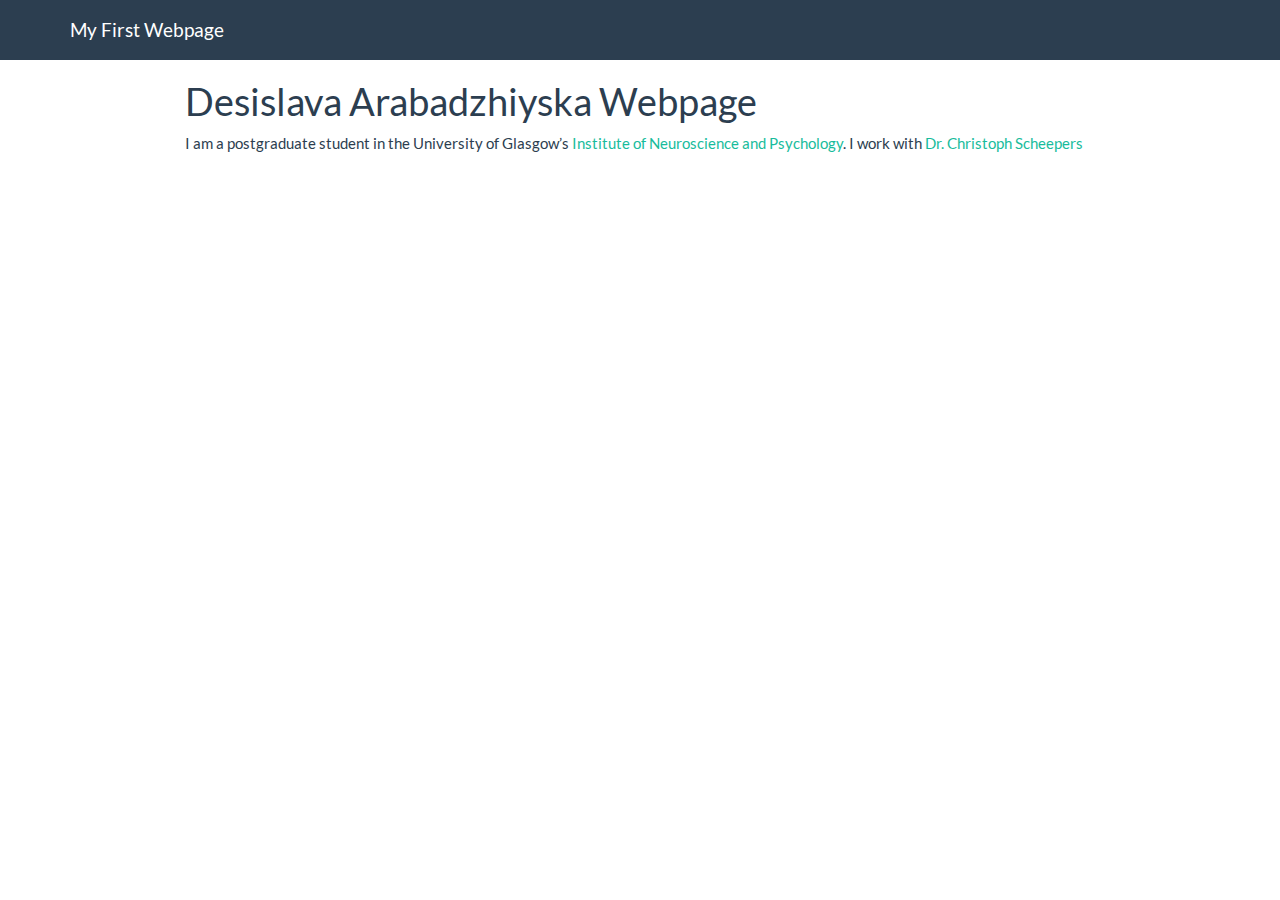
==== docs/index.html @ 8cd3e2d9 "Added site and index pages" ====
<!DOCTYPE html>

<html xmlns="http://www.w3.org/1999/xhtml">

<head>

<meta charset="utf-8" />
<meta http-equiv="Content-Type" content="text/html; charset=utf-8" />
<meta name="generator" content="pandoc" />




<title>Desislava Arabadzhiyska Webpage</title>

<script src="site_libs/jquery-1.11.3/jquery.min.js"></script>
<meta name="viewport" content="width=device-width, initial-scale=1" />
<link href="site_libs/bootstrap-3.3.5/css/flatly.min.css" rel="stylesheet" />
<script src="site_libs/bootstrap-3.3.5/js/bootstrap.min.js"></script>
<script src="site_libs/bootstrap-3.3.5/shim/html5shiv.min.js"></script>
<script src="site_libs/bootstrap-3.3.5/shim/respond.min.js"></script>
<script src="site_libs/navigation-1.1/tabsets.js"></script>
<link href="site_libs/highlightjs-1.1/default.css" rel="stylesheet" />
<script src="site_libs/highlightjs-1.1/highlight.js"></script>

<style type="text/css">code{white-space: pre;}</style>
<style type="text/css">
  pre:not([class]) {
    background-color: white;
  }
</style>
<script type="text/javascript">
if (window.hljs && document.readyState && document.readyState === "complete") {
   window.setTimeout(function() {
      hljs.initHighlighting();
   }, 0);
}
</script>



<style type="text/css">
h1 {
  font-size: 34px;
}
h1.title {
  font-size: 38px;
}
h2 {
  font-size: 30px;
}
h3 {
  font-size: 24px;
}
h4 {
  font-size: 18px;
}
h5 {
  font-size: 16px;
}
h6 {
  font-size: 12px;
}
.table th:not([align]) {
  text-align: left;
}
</style>


</head>

<body>

<style type = "text/css">
.main-container {
  max-width: 940px;
  margin-left: auto;
  margin-right: auto;
}
code {
  color: inherit;
  background-color: rgba(0, 0, 0, 0.04);
}
img {
  max-width:100%;
  height: auto;
}
.tabbed-pane {
  padding-top: 12px;
}
button.code-folding-btn:focus {
  outline: none;
}
</style>


<style type="text/css">
/* padding for bootstrap navbar */
body {
  padding-top: 60px;
  padding-bottom: 40px;
}
/* offset scroll position for anchor links (for fixed navbar)  */
.section h1 {
  padding-top: 65px;
  margin-top: -65px;
}

.section h2 {
  padding-top: 65px;
  margin-top: -65px;
}
.section h3 {
  padding-top: 65px;
  margin-top: -65px;
}
.section h4 {
  padding-top: 65px;
  margin-top: -65px;
}
.section h5 {
  padding-top: 65px;
  margin-top: -65px;
}
.section h6 {
  padding-top: 65px;
  margin-top: -65px;
}
</style>

<script>
// manage active state of menu based on current page
$(document).ready(function () {
  // active menu anchor
  href = window.location.pathname
  href = href.substr(href.lastIndexOf('/') + 1)
  if (href === "")
    href = "index.html";
  var menuAnchor = $('a[href="' + href + '"]');

  // mark it active
  menuAnchor.parent().addClass('active');

  // if it's got a parent navbar menu mark it active as well
  menuAnchor.closest('li.dropdown').addClass('active');
});
</script>


<div class="container-fluid main-container">

<!-- tabsets -->
<script>
$(document).ready(function () {
  window.buildTabsets("TOC");
});
</script>

<!-- code folding -->






<div class="navbar navbar-default  navbar-fixed-top" role="navigation">
  <div class="container">
    <div class="navbar-header">
      <button type="button" class="navbar-toggle collapsed" data-toggle="collapse" data-target="#navbar">
        <span class="icon-bar"></span>
        <span class="icon-bar"></span>
        <span class="icon-bar"></span>
      </button>
      <a class="navbar-brand" href="index.html">My First Webpage</a>
    </div>
    <div id="navbar" class="navbar-collapse collapse">
      <ul class="nav navbar-nav">
        
      </ul>
      <ul class="nav navbar-nav navbar-right">
        
      </ul>
    </div><!--/.nav-collapse -->
  </div><!--/.container -->
</div><!--/.navbar -->

<div class="fluid-row" id="header">



<h1 class="title toc-ignore">Desislava Arabadzhiyska Webpage</h1>

</div>


<p>I am a postgraduate student in the University of Glasgow’s <a href="http://www.gla.ac.uk/researchinstitutes/neurosciencepsychology/">Institute of Neuroscience and Psychology</a>. I work with <a href="https://www.researchgate.net/profile/Christoph_Scheepers">Dr. Christoph Scheepers</a></p>




</div>

<script>

// add bootstrap table styles to pandoc tables
function bootstrapStylePandocTables() {
  $('tr.header').parent('thead').parent('table').addClass('table table-condensed');
}
$(document).ready(function () {
  bootstrapStylePandocTables();
});


</script>

<!-- dynamically load mathjax for compatibility with self-contained -->
<script>
  (function () {
    var script = document.createElement("script");
    script.type = "text/javascript";
    script.src  = "https://mathjax.rstudio.com/latest/MathJax.js?config=TeX-AMS-MML_HTMLorMML";
    document.getElementsByTagName("head")[0].appendChild(script);
  })();
</script>

</body>
</html>
---- docs/site_libs/bootstrap-3.3.5/css/flatly.min.css ----
@font-face {
  font-family: 'Lato';
  font-style: normal;
  font-weight: 400;
  src: url(fonts/Lato.ttf) format('truetype');
}
@font-face {
  font-family: 'Lato';
  font-style: normal;
  font-weight: 700;
  src: url(fonts/LatoBold.ttf) format('truetype');
}
@font-face {
  font-family: 'Lato';
  font-style: italic;
  font-weight: 400;
  src: url(fonts/LatoItalic.ttf) format('truetype');
}

/*!
 * bootswatch v3.3.6
 * Homepage: http://bootswatch.com
 * Copyright 2012-2015 Thomas Park
 * Licensed under MIT
 * Based on Bootstrap
*//*!
 * Bootstrap v3.3.6 (http://getbootstrap.com)
 * Copyright 2011-2015 Twitter, Inc.
 * Licensed under MIT (https://github.com/twbs/bootstrap/blob/master/LICENSE)
 *//*! normalize.css v3.0.3 | MIT License | github.com/necolas/normalize.css */html{font-family:sans-serif;-ms-text-size-adjust:100%;-webkit-text-size-adjust:100%}body{margin:0}article,aside,details,figcaption,figure,footer,header,hgroup,main,menu,nav,section,summary{display:block}audio,canvas,progress,video{display:inline-block;vertical-align:baseline}audio:not([controls]){display:none;height:0}[hidden],template{display:none}a{background-color:transparent}a:active,a:hover{outline:0}abbr[title]{border-bottom:1px dotted}b,strong{font-weight:bold}dfn{font-style:italic}h1{font-size:2em;margin:0.67em 0}mark{background:#ff0;color:#000}small{font-size:80%}sub,sup{font-size:75%;line-height:0;position:relative;vertical-align:baseline}sup{top:-0.5em}sub{bottom:-0.25em}img{border:0}svg:not(:root){overflow:hidden}figure{margin:1em 40px}hr{-webkit-box-sizing:content-box;-moz-box-sizing:content-box;box-sizing:content-box;height:0}pre{overflow:auto}code,kbd,pre,samp{font-family:monospace, monospace;font-size:1em}button,input,optgroup,select,textarea{color:inherit;font:inherit;margin:0}button{overflow:visible}button,select{text-transform:none}button,html input[type="button"],input[type="reset"],input[type="submit"]{-webkit-appearance:button;cursor:pointer}button[disabled],html input[disabled]{cursor:default}button::-moz-focus-inner,input::-moz-focus-inner{border:0;padding:0}input{line-height:normal}input[type="checkbox"],input[type="radio"]{-webkit-box-sizing:border-box;-moz-box-sizing:border-box;box-sizing:border-box;padding:0}input[type="number"]::-webkit-inner-spin-button,input[type="number"]::-webkit-outer-spin-button{height:auto}input[type="search"]{-webkit-appearance:textfield;-webkit-box-sizing:content-box;-moz-box-sizing:content-box;box-sizing:content-box}input[type="search"]::-webkit-search-cancel-button,input[type="search"]::-webkit-search-decoration{-webkit-appearance:none}fieldset{border:1px solid #c0c0c0;margin:0 2px;padding:0.35em 0.625em 0.75em}legend{border:0;padding:0}textarea{overflow:auto}optgroup{font-weight:bold}table{border-collapse:collapse;border-spacing:0}td,th{padding:0}/*! Source: https://github.com/h5bp/html5-boilerplate/blob/master/src/css/main.css */@media print{*,*:before,*:after{background:transparent !important;color:#000 !important;-webkit-box-shadow:none !important;box-shadow:none !important;text-shadow:none !important}a,a:visited{text-decoration:underline}a[href]:after{content:" (" attr(href) ")"}abbr[title]:after{content:" (" attr(title) ")"}a[href^="#"]:after,a[href^="javascript:"]:after{content:""}pre,blockquote{border:1px solid #999;page-break-inside:avoid}thead{display:table-header-group}tr,img{page-break-inside:avoid}img{max-width:100% !important}p,h2,h3{orphans:3;widows:3}h2,h3{page-break-after:avoid}.navbar{display:none}.btn>.caret,.dropup>.btn>.caret{border-top-color:#000 !important}.label{border:1px solid #000}.table{border-collapse:collapse !important}.table td,.table th{background-color:#fff !important}.table-bordered th,.table-bordered td{border:1px solid #ddd !important}}@font-face{font-family:'Glyphicons Halflings';src:url('../fonts/glyphicons-halflings-regular.eot');src:url('../fonts/glyphicons-halflings-regular.eot?#iefix') format('embedded-opentype'),url('../fonts/glyphicons-halflings-regular.woff') format('woff'),url('../fonts/glyphicons-halflings-regular.ttf') format('truetype'),url('../fonts/glyphicons-halflings-regular.svg#glyphicons_halflingsregular') format('svg')}.glyphicon{position:relative;top:1px;display:inline-block;font-family:'Glyphicons Halflings';font-style:normal;font-weight:normal;line-height:1;-webkit-font-smoothing:antialiased;-moz-osx-font-smoothing:grayscale}.glyphicon-asterisk:before{content:"\002a"}.glyphicon-plus:before{content:"\002b"}.glyphicon-euro:before,.glyphicon-eur:before{content:"\20ac"}.glyphicon-minus:before{content:"\2212"}.glyphicon-cloud:before{content:"\2601"}.glyphicon-envelope:before{content:"\2709"}.glyphicon-pencil:before{content:"\270f"}.glyphicon-glass:before{content:"\e001"}.glyphicon-music:before{content:"\e002"}.glyphicon-search:before{content:"\e003"}.glyphicon-heart:before{content:"\e005"}.glyphicon-star:before{content:"\e006"}.glyphicon-star-empty:before{content:"\e007"}.glyphicon-user:before{content:"\e008"}.glyphicon-film:before{content:"\e009"}.glyphicon-th-large:before{content:"\e010"}.glyphicon-th:before{content:"\e011"}.glyphicon-th-list:before{content:"\e012"}.glyphicon-ok:before{content:"\e013"}.glyphicon-remove:before{content:"\e014"}.glyphicon-zoom-in:before{content:"\e015"}.glyphicon-zoom-out:before{content:"\e016"}.glyphicon-off:before{content:"\e017"}.glyphicon-signal:before{content:"\e018"}.glyphicon-cog:before{content:"\e019"}.glyphicon-trash:before{content:"\e020"}.glyphicon-home:before{content:"\e021"}.glyphicon-file:before{content:"\e022"}.glyphicon-time:before{content:"\e023"}.glyphicon-road:before{content:"\e024"}.glyphicon-download-alt:before{content:"\e025"}.glyphicon-download:before{content:"\e026"}.glyphicon-upload:before{content:"\e027"}.glyphicon-inbox:before{content:"\e028"}.glyphicon-play-circle:before{content:"\e029"}.glyphicon-repeat:before{content:"\e030"}.glyphicon-refresh:before{content:"\e031"}.glyphicon-list-alt:before{content:"\e032"}.glyphicon-lock:before{content:"\e033"}.glyphicon-flag:before{content:"\e034"}.glyphicon-headphones:before{content:"\e035"}.glyphicon-volume-off:before{content:"\e036"}.glyphicon-volume-down:before{content:"\e037"}.glyphicon-volume-up:before{content:"\e038"}.glyphicon-qrcode:before{content:"\e039"}.glyphicon-barcode:before{content:"\e040"}.glyphicon-tag:before{content:"\e041"}.glyphicon-tags:before{content:"\e042"}.glyphicon-book:before{content:"\e043"}.glyphicon-bookmark:before{content:"\e044"}.glyphicon-print:before{content:"\e045"}.glyphicon-camera:before{content:"\e046"}.glyphicon-font:before{content:"\e047"}.glyphicon-bold:before{content:"\e048"}.glyphicon-italic:before{content:"\e049"}.glyphicon-text-height:before{content:"\e050"}.glyphicon-text-width:before{content:"\e051"}.glyphicon-align-left:before{content:"\e052"}.glyphicon-align-center:before{content:"\e053"}.glyphicon-align-right:before{content:"\e054"}.glyphicon-align-justify:before{content:"\e055"}.glyphicon-list:before{content:"\e056"}.glyphicon-indent-left:before{content:"\e057"}.glyphicon-indent-right:before{content:"\e058"}.glyphicon-facetime-video:before{content:"\e059"}.glyphicon-picture:before{content:"\e060"}.glyphicon-map-marker:before{content:"\e062"}.glyphicon-adjust:before{content:"\e063"}.glyphicon-tint:before{content:"\e064"}.glyphicon-edit:before{content:"\e065"}.glyphicon-share:before{content:"\e066"}.glyphicon-check:before{content:"\e067"}.glyphicon-move:before{content:"\e068"}.glyphicon-step-backward:before{content:"\e069"}.glyphicon-fast-backward:before{content:"\e070"}.glyphicon-backward:before{content:"\e071"}.glyphicon-play:before{content:"\e072"}.glyphicon-pause:before{content:"\e073"}.glyphicon-stop:before{content:"\e074"}.glyphicon-forward:before{content:"\e075"}.glyphicon-fast-forward:before{content:"\e076"}.glyphicon-step-forward:before{content:"\e077"}.glyphicon-eject:before{content:"\e078"}.glyphicon-chevron-left:before{content:"\e079"}.glyphicon-chevron-right:before{content:"\e080"}.glyphicon-plus-sign:before{content:"\e081"}.glyphicon-minus-sign:before{content:"\e082"}.glyphicon-remove-sign:before{content:"\e083"}.glyphicon-ok-sign:before{content:"\e084"}.glyphicon-question-sign:before{content:"\e085"}.glyphicon-info-sign:before{content:"\e086"}.glyphicon-screenshot:before{content:"\e087"}.glyphicon-remove-circle:before{content:"\e088"}.glyphicon-ok-circle:before{content:"\e089"}.glyphicon-ban-circle:before{content:"\e090"}.glyphicon-arrow-left:before{content:"\e091"}.glyphicon-arrow-right:before{content:"\e092"}.glyphicon-arrow-up:before{content:"\e093"}.glyphicon-arrow-down:before{content:"\e094"}.glyphicon-share-alt:before{content:"\e095"}.glyphicon-resize-full:before{content:"\e096"}.glyphicon-resize-small:before{content:"\e097"}.glyphicon-exclamation-sign:before{content:"\e101"}.glyphicon-gift:before{content:"\e102"}.glyphicon-leaf:before{content:"\e103"}.glyphicon-fire:before{content:"\e104"}.glyphicon-eye-open:before{content:"\e105"}.glyphicon-eye-close:before{content:"\e106"}.glyphicon-warning-sign:before{content:"\e107"}.glyphicon-plane:before{content:"\e108"}.glyphicon-calendar:before{content:"\e109"}.glyphicon-random:before{content:"\e110"}.glyphicon-comment:before{content:"\e111"}.glyphicon-magnet:before{content:"\e112"}.glyphicon-chevron-up:before{content:"\e113"}.glyphicon-chevron-down:before{content:"\e114"}.glyphicon-retweet:before{content:"\e115"}.glyphicon-shopping-cart:before{content:"\e116"}.glyphicon-folder-close:before{content:"\e117"}.glyphicon-folder-open:before{content:"\e118"}.glyphicon-resize-vertical:before{content:"\e119"}.glyphicon-resize-horizontal:before{content:"\e120"}.glyphicon-hdd:before{content:"\e121"}.glyphicon-bullhorn:before{content:"\e122"}.glyphicon-bell:before{content:"\e123"}.glyphicon-certificate:before{content:"\e124"}.glyphicon-thumbs-up:before{content:"\e125"}.glyphicon-thumbs-down:before{content:"\e126"}.glyphicon-hand-right:before{content:"\e127"}.glyphicon-hand-left:before{content:"\e128"}.glyphicon-hand-up:before{content:"\e129"}.glyphicon-hand-down:before{content:"\e130"}.glyphicon-circle-arrow-right:before{content:"\e131"}.glyphicon-circle-arrow-left:before{content:"\e132"}.glyphicon-circle-arrow-up:before{content:"\e133"}.glyphicon-circle-arrow-down:before{content:"\e134"}.glyphicon-globe:before{content:"\e135"}.glyphicon-wrench:before{content:"\e136"}.glyphicon-tasks:before{content:"\e137"}.glyphicon-filter:before{content:"\e138"}.glyphicon-briefcase:before{content:"\e139"}.glyphicon-fullscreen:before{content:"\e140"}.glyphicon-dashboard:before{content:"\e141"}.glyphicon-paperclip:before{content:"\e142"}.glyphicon-heart-empty:before{content:"\e143"}.glyphicon-link:before{content:"\e144"}.glyphicon-phone:before{content:"\e145"}.glyphicon-pushpin:before{content:"\e146"}.glyphicon-usd:before{content:"\e148"}.glyphicon-gbp:before{content:"\e149"}.glyphicon-sort:before{content:"\e150"}.glyphicon-sort-by-alphabet:before{content:"\e151"}.glyphicon-sort-by-alphabet-alt:before{content:"\e152"}.glyphicon-sort-by-order:before{content:"\e153"}.glyphicon-sort-by-order-alt:before{content:"\e154"}.glyphicon-sort-by-attributes:before{content:"\e155"}.glyphicon-sort-by-attributes-alt:before{content:"\e156"}.glyphicon-unchecked:before{content:"\e157"}.glyphicon-expand:before{content:"\e158"}.glyphicon-collapse-down:before{content:"\e159"}.glyphicon-collapse-up:before{content:"\e160"}.glyphicon-log-in:before{content:"\e161"}.glyphicon-flash:before{content:"\e162"}.glyphicon-log-out:before{content:"\e163"}.glyphicon-new-window:before{content:"\e164"}.glyphicon-record:before{content:"\e165"}.glyphicon-save:before{content:"\e166"}.glyphicon-open:before{content:"\e167"}.glyphicon-saved:before{content:"\e168"}.glyphicon-import:before{content:"\e169"}.glyphicon-export:before{content:"\e170"}.glyphicon-send:before{content:"\e171"}.glyphicon-floppy-disk:before{content:"\e172"}.glyphicon-floppy-saved:before{content:"\e173"}.glyphicon-floppy-remove:before{content:"\e174"}.glyphicon-floppy-save:before{content:"\e175"}.glyphicon-floppy-open:before{content:"\e176"}.glyphicon-credit-card:before{content:"\e177"}.glyphicon-transfer:before{content:"\e178"}.glyphicon-cutlery:before{content:"\e179"}.glyphicon-header:before{content:"\e180"}.glyphicon-compressed:before{content:"\e181"}.glyphicon-earphone:before{content:"\e182"}.glyphicon-phone-alt:before{content:"\e183"}.glyphicon-tower:before{content:"\e184"}.glyphicon-stats:before{content:"\e185"}.glyphicon-sd-video:before{content:"\e186"}.glyphicon-hd-video:before{content:"\e187"}.glyphicon-subtitles:before{content:"\e188"}.glyphicon-sound-stereo:before{content:"\e189"}.glyphicon-sound-dolby:before{content:"\e190"}.glyphicon-sound-5-1:before{content:"\e191"}.glyphicon-sound-6-1:before{content:"\e192"}.glyphicon-sound-7-1:before{content:"\e193"}.glyphicon-copyright-mark:before{content:"\e194"}.glyphicon-registration-mark:before{content:"\e195"}.glyphicon-cloud-download:before{content:"\e197"}.glyphicon-cloud-upload:before{content:"\e198"}.glyphicon-tree-conifer:before{content:"\e199"}.glyphicon-tree-deciduous:before{content:"\e200"}.glyphicon-cd:before{content:"\e201"}.glyphicon-save-file:before{content:"\e202"}.glyphicon-open-file:before{content:"\e203"}.glyphicon-level-up:before{content:"\e204"}.glyphicon-copy:before{content:"\e205"}.glyphicon-paste:before{content:"\e206"}.glyphicon-alert:before{content:"\e209"}.glyphicon-equalizer:before{content:"\e210"}.glyphicon-king:before{content:"\e211"}.glyphicon-queen:before{content:"\e212"}.glyphicon-pawn:before{content:"\e213"}.glyphicon-bishop:before{content:"\e214"}.glyphicon-knight:before{content:"\e215"}.glyphicon-baby-formula:before{content:"\e216"}.glyphicon-tent:before{content:"\26fa"}.glyphicon-blackboard:before{content:"\e218"}.glyphicon-bed:before{content:"\e219"}.glyphicon-apple:before{content:"\f8ff"}.glyphicon-erase:before{content:"\e221"}.glyphicon-hourglass:before{content:"\231b"}.glyphicon-lamp:before{content:"\e223"}.glyphicon-duplicate:before{content:"\e224"}.glyphicon-piggy-bank:before{content:"\e225"}.glyphicon-scissors:before{content:"\e226"}.glyphicon-bitcoin:before{content:"\e227"}.glyphicon-btc:before{content:"\e227"}.glyphicon-xbt:before{content:"\e227"}.glyphicon-yen:before{content:"\00a5"}.glyphicon-jpy:before{content:"\00a5"}.glyphicon-ruble:before{content:"\20bd"}.glyphicon-rub:before{content:"\20bd"}.glyphicon-scale:before{content:"\e230"}.glyphicon-ice-lolly:before{content:"\e231"}.glyphicon-ice-lolly-tasted:before{content:"\e232"}.glyphicon-education:before{content:"\e233"}.glyphicon-option-horizontal:before{content:"\e234"}.glyphicon-option-vertical:before{content:"\e235"}.glyphicon-menu-hamburger:before{content:"\e236"}.glyphicon-modal-window:before{content:"\e237"}.glyphicon-oil:before{content:"\e238"}.glyphicon-grain:before{content:"\e239"}.glyphicon-sunglasses:before{content:"\e240"}.glyphicon-text-size:before{content:"\e241"}.glyphicon-text-color:before{content:"\e242"}.glyphicon-text-background:before{content:"\e243"}.glyphicon-object-align-top:before{content:"\e244"}.glyphicon-object-align-bottom:before{content:"\e245"}.glyphicon-object-align-horizontal:before{content:"\e246"}.glyphicon-object-align-left:before{content:"\e247"}.glyphicon-object-align-vertical:before{content:"\e248"}.glyphicon-object-align-right:before{content:"\e249"}.glyphicon-triangle-right:before{content:"\e250"}.glyphicon-triangle-left:before{content:"\e251"}.glyphicon-triangle-bottom:before{content:"\e252"}.glyphicon-triangle-top:before{content:"\e253"}.glyphicon-console:before{content:"\e254"}.glyphicon-superscript:before{content:"\e255"}.glyphicon-subscript:before{content:"\e256"}.glyphicon-menu-left:before{content:"\e257"}.glyphicon-menu-right:before{content:"\e258"}.glyphicon-menu-down:before{content:"\e259"}.glyphicon-menu-up:before{content:"\e260"}*{-webkit-box-sizing:border-box;-moz-box-sizing:border-box;box-sizing:border-box}*:before,*:after{-webkit-box-sizing:border-box;-moz-box-sizing:border-box;box-sizing:border-box}html{font-size:10px;-webkit-tap-highlight-color:rgba(0,0,0,0)}body{font-family:"Lato","Helvetica Neue",Helvetica,Arial,sans-serif;font-size:15px;line-height:1.42857143;color:#2c3e50;background-color:#ffffff}input,button,select,textarea{font-family:inherit;font-size:inherit;line-height:inherit}a{color:#18bc9c;text-decoration:none}a:hover,a:focus{color:#18bc9c;text-decoration:underline}a:focus{outline:thin dotted;outline:5px auto -webkit-focus-ring-color;outline-offset:-2px}figure{margin:0}img{vertical-align:middle}.img-responsive,.thumbnail>img,.thumbnail a>img,.carousel-inner>.item>img,.carousel-inner>.item>a>img{display:block;max-width:100%;height:auto}.img-rounded{border-radius:6px}.img-thumbnail{padding:4px;line-height:1.42857143;background-color:#ffffff;border:1px solid #ecf0f1;border-radius:4px;-webkit-transition:all .2s ease-in-out;-o-transition:all .2s ease-in-out;transition:all .2s ease-in-out;display:inline-block;max-width:100%;height:auto}.img-circle{border-radius:50%}hr{margin-top:21px;margin-bottom:21px;border:0;border-top:1px solid #ecf0f1}.sr-only{position:absolute;width:1px;height:1px;margin:-1px;padding:0;overflow:hidden;clip:rect(0, 0, 0, 0);border:0}.sr-only-focusable:active,.sr-only-focusable:focus{position:static;width:auto;height:auto;margin:0;overflow:visible;clip:auto}[role="button"]{cursor:pointer}h1,h2,h3,h4,h5,h6,.h1,.h2,.h3,.h4,.h5,.h6{font-family:"Lato","Helvetica Neue",Helvetica,Arial,sans-serif;font-weight:400;line-height:1.1;color:inherit}h1 small,h2 small,h3 small,h4 small,h5 small,h6 small,.h1 small,.h2 small,.h3 small,.h4 small,.h5 small,.h6 small,h1 .small,h2 .small,h3 .small,h4 .small,h5 .small,h6 .small,.h1 .small,.h2 .small,.h3 .small,.h4 .small,.h5 .small,.h6 .small{font-weight:normal;line-height:1;color:#b4bcc2}h1,.h1,h2,.h2,h3,.h3{margin-top:21px;margin-bottom:10.5px}h1 small,.h1 small,h2 small,.h2 small,h3 small,.h3 small,h1 .small,.h1 .small,h2 .small,.h2 .small,h3 .small,.h3 .small{font-size:65%}h4,.h4,h5,.h5,h6,.h6{margin-top:10.5px;margin-bottom:10.5px}h4 small,.h4 small,h5 small,.h5 small,h6 small,.h6 small,h4 .small,.h4 .small,h5 .small,.h5 .small,h6 .small,.h6 .small{font-size:75%}h1,.h1{font-size:39px}h2,.h2{font-size:32px}h3,.h3{font-size:26px}h4,.h4{font-size:19px}h5,.h5{font-size:15px}h6,.h6{font-size:13px}p{margin:0 0 10.5px}.lead{margin-bottom:21px;font-size:17px;font-weight:300;line-height:1.4}@media (min-width:768px){.lead{font-size:22.5px}}small,.small{font-size:86%}mark,.mark{background-color:#f39c12;padding:.2em}.text-left{text-align:left}.text-right{text-align:right}.text-center{text-align:center}.text-justify{text-align:justify}.text-nowrap{white-space:nowrap}.text-lowercase{text-transform:lowercase}.text-uppercase{text-transform:uppercase}.text-capitalize{text-transform:capitalize}.text-muted{color:#b4bcc2}.text-primary{color:#2c3e50}a.text-primary:hover,a.text-primary:focus{color:#1a242f}.text-success{color:#ffffff}a.text-success:hover,a.text-success:focus{color:#e6e6e6}.text-info{color:#ffffff}a.text-info:hover,a.text-info:focus{color:#e6e6e6}.text-warning{color:#ffffff}a.text-warning:hover,a.text-warning:focus{color:#e6e6e6}.text-danger{color:#ffffff}a.text-danger:hover,a.text-danger:focus{color:#e6e6e6}.bg-primary{color:#fff;background-color:#2c3e50}a.bg-primary:hover,a.bg-primary:focus{background-color:#1a242f}.bg-success{background-color:#18bc9c}a.bg-success:hover,a.bg-success:focus{background-color:#128f76}.bg-info{background-color:#3498db}a.bg-info:hover,a.bg-info:focus{background-color:#217dbb}.bg-warning{background-color:#f39c12}a.bg-warning:hover,a.bg-warning:focus{background-color:#c87f0a}.bg-danger{background-color:#e74c3c}a.bg-danger:hover,a.bg-danger:focus{background-color:#d62c1a}.page-header{padding-bottom:9.5px;margin:42px 0 21px;border-bottom:1px solid transparent}ul,ol{margin-top:0;margin-bottom:10.5px}ul ul,ol ul,ul ol,ol ol{margin-bottom:0}.list-unstyled{padding-left:0;list-style:none}.list-inline{padding-left:0;list-style:none;margin-left:-5px}.list-inline>li{display:inline-block;padding-left:5px;padding-right:5px}dl{margin-top:0;margin-bottom:21px}dt,dd{line-height:1.42857143}dt{font-weight:bold}dd{margin-left:0}@media (min-width:768px){.dl-horizontal dt{float:left;width:160px;clear:left;text-align:right;overflow:hidden;text-overflow:ellipsis;white-space:nowrap}.dl-horizontal dd{margin-left:180px}}abbr[title],abbr[data-original-title]{cursor:help;border-bottom:1px dotted #b4bcc2}.initialism{font-size:90%;text-transform:uppercase}blockquote{padding:10.5px 21px;margin:0 0 21px;font-size:18.75px;border-left:5px solid #ecf0f1}blockquote p:last-child,blockquote ul:last-child,blockquote ol:last-child{margin-bottom:0}blockquote footer,blockquote small,blockquote .small{display:block;font-size:80%;line-height:1.42857143;color:#b4bcc2}blockquote footer:before,blockquote small:before,blockquote .small:before{content:'\2014 \00A0'}.blockquote-reverse,blockquote.pull-right{padding-right:15px;padding-left:0;border-right:5px solid #ecf0f1;border-left:0;text-align:right}.blockquote-reverse footer:before,blockquote.pull-right footer:before,.blockquote-reverse small:before,blockquote.pull-right small:before,.blockquote-reverse .small:before,blockquote.pull-right .small:before{content:''}.blockquote-reverse footer:after,blockquote.pull-right footer:after,.blockquote-reverse small:after,blockquote.pull-right small:after,.blockquote-reverse .small:after,blockquote.pull-right .small:after{content:'\00A0 \2014'}address{margin-bottom:21px;font-style:normal;line-height:1.42857143}code,kbd,pre,samp{font-family:monospace}code{padding:2px 4px;font-size:90%;color:#c7254e;background-color:#f9f2f4;border-radius:4px}kbd{padding:2px 4px;font-size:90%;color:#ffffff;background-color:#333333;border-radius:3px;-webkit-box-shadow:inset 0 -1px 0 rgba(0,0,0,0.25);box-shadow:inset 0 -1px 0 rgba(0,0,0,0.25)}kbd kbd{padding:0;font-size:100%;font-weight:bold;-webkit-box-shadow:none;box-shadow:none}pre{display:block;padding:10px;margin:0 0 10.5px;font-size:14px;line-height:1.42857143;word-break:break-all;word-wrap:break-word;color:#7b8a8b;background-color:#ecf0f1;border:1px solid #cccccc;border-radius:4px}pre code{padding:0;font-size:inherit;color:inherit;white-space:pre-wrap;background-color:transparent;border-radius:0}.pre-scrollable{max-height:340px;overflow-y:scroll}.container{margin-right:auto;margin-left:auto;padding-left:15px;padding-right:15px}@media (min-width:768px){.container{width:750px}}@media (min-width:992px){.container{width:970px}}@media (min-width:1200px){.container{width:1170px}}.container-fluid{margin-right:auto;margin-left:auto;padding-left:15px;padding-right:15px}.row{margin-left:-15px;margin-right:-15px}.col-xs-1,.col-sm-1,.col-md-1,.col-lg-1,.col-xs-2,.col-sm-2,.col-md-2,.col-lg-2,.col-xs-3,.col-sm-3,.col-md-3,.col-lg-3,.col-xs-4,.col-sm-4,.col-md-4,.col-lg-4,.col-xs-5,.col-sm-5,.col-md-5,.col-lg-5,.col-xs-6,.col-sm-6,.col-md-6,.col-lg-6,.col-xs-7,.col-sm-7,.col-md-7,.col-lg-7,.col-xs-8,.col-sm-8,.col-md-8,.col-lg-8,.col-xs-9,.col-sm-9,.col-md-9,.col-lg-9,.col-xs-10,.col-sm-10,.col-md-10,.col-lg-10,.col-xs-11,.col-sm-11,.col-md-11,.col-lg-11,.col-xs-12,.col-sm-12,.col-md-12,.col-lg-12{position:relative;min-height:1px;padding-left:15px;padding-right:15px}.col-xs-1,.col-xs-2,.col-xs-3,.col-xs-4,.col-xs-5,.col-xs-6,.col-xs-7,.col-xs-8,.col-xs-9,.col-xs-10,.col-xs-11,.col-xs-12{float:left}.col-xs-12{width:100%}.col-xs-11{width:91.66666667%}.col-xs-10{width:83.33333333%}.col-xs-9{width:75%}.col-xs-8{width:66.66666667%}.col-xs-7{width:58.33333333%}.col-xs-6{width:50%}.col-xs-5{width:41.66666667%}.col-xs-4{width:33.33333333%}.col-xs-3{width:25%}.col-xs-2{width:16.66666667%}.col-xs-1{width:8.33333333%}.col-xs-pull-12{right:100%}.col-xs-pull-11{right:91.66666667%}.col-xs-pull-10{right:83.33333333%}.col-xs-pull-9{right:75%}.col-xs-pull-8{right:66.66666667%}.col-xs-pull-7{right:58.33333333%}.col-xs-pull-6{right:50%}.col-xs-pull-5{right:41.66666667%}.col-xs-pull-4{right:33.33333333%}.col-xs-pull-3{right:25%}.col-xs-pull-2{right:16.66666667%}.col-xs-pull-1{right:8.33333333%}.col-xs-pull-0{right:auto}.col-xs-push-12{left:100%}.col-xs-push-11{left:91.66666667%}.col-xs-push-10{left:83.33333333%}.col-xs-push-9{left:75%}.col-xs-push-8{left:66.66666667%}.col-xs-push-7{left:58.33333333%}.col-xs-push-6{left:50%}.col-xs-push-5{left:41.66666667%}.col-xs-push-4{left:33.33333333%}.col-xs-push-3{left:25%}.col-xs-push-2{left:16.66666667%}.col-xs-push-1{left:8.33333333%}.col-xs-push-0{left:auto}.col-xs-offset-12{margin-left:100%}.col-xs-offset-11{margin-left:91.66666667%}.col-xs-offset-10{margin-left:83.33333333%}.col-xs-offset-9{margin-left:75%}.col-xs-offset-8{margin-left:66.66666667%}.col-xs-offset-7{margin-left:58.33333333%}.col-xs-offset-6{margin-left:50%}.col-xs-offset-5{margin-left:41.66666667%}.col-xs-offset-4{margin-left:33.33333333%}.col-xs-offset-3{margin-left:25%}.col-xs-offset-2{margin-left:16.66666667%}.col-xs-offset-1{margin-left:8.33333333%}.col-xs-offset-0{margin-left:0%}@media (min-width:768px){.col-sm-1,.col-sm-2,.col-sm-3,.col-sm-4,.col-sm-5,.col-sm-6,.col-sm-7,.col-sm-8,.col-sm-9,.col-sm-10,.col-sm-11,.col-sm-12{float:left}.col-sm-12{width:100%}.col-sm-11{width:91.66666667%}.col-sm-10{width:83.33333333%}.col-sm-9{width:75%}.col-sm-8{width:66.66666667%}.col-sm-7{width:58.33333333%}.col-sm-6{width:50%}.col-sm-5{width:41.66666667%}.col-sm-4{width:33.33333333%}.col-sm-3{width:25%}.col-sm-2{width:16.66666667%}.col-sm-1{width:8.33333333%}.col-sm-pull-12{right:100%}.col-sm-pull-11{right:91.66666667%}.col-sm-pull-10{right:83.33333333%}.col-sm-pull-9{right:75%}.col-sm-pull-8{right:66.66666667%}.col-sm-pull-7{right:58.33333333%}.col-sm-pull-6{right:50%}.col-sm-pull-5{right:41.66666667%}.col-sm-pull-4{right:33.33333333%}.col-sm-pull-3{right:25%}.col-sm-pull-2{right:16.66666667%}.col-sm-pull-1{right:8.33333333%}.col-sm-pull-0{right:auto}.col-sm-push-12{left:100%}.col-sm-push-11{left:91.66666667%}.col-sm-push-10{left:83.33333333%}.col-sm-push-9{left:75%}.col-sm-push-8{left:66.66666667%}.col-sm-push-7{left:58.33333333%}.col-sm-push-6{left:50%}.col-sm-push-5{left:41.66666667%}.col-sm-push-4{left:33.33333333%}.col-sm-push-3{left:25%}.col-sm-push-2{left:16.66666667%}.col-sm-push-1{left:8.33333333%}.col-sm-push-0{left:auto}.col-sm-offset-12{margin-left:100%}.col-sm-offset-11{margin-left:91.66666667%}.col-sm-offset-10{margin-left:83.33333333%}.col-sm-offset-9{margin-left:75%}.col-sm-offset-8{margin-left:66.66666667%}.col-sm-offset-7{margin-left:58.33333333%}.col-sm-offset-6{margin-left:50%}.col-sm-offset-5{margin-left:41.66666667%}.col-sm-offset-4{margin-left:33.33333333%}.col-sm-offset-3{margin-left:25%}.col-sm-offset-2{margin-left:16.66666667%}.col-sm-offset-1{margin-left:8.33333333%}.col-sm-offset-0{margin-left:0%}}@media (min-width:992px){.col-md-1,.col-md-2,.col-md-3,.col-md-4,.col-md-5,.col-md-6,.col-md-7,.col-md-8,.col-md-9,.col-md-10,.col-md-11,.col-md-12{float:left}.col-md-12{width:100%}.col-md-11{width:91.66666667%}.col-md-10{width:83.33333333%}.col-md-9{width:75%}.col-md-8{width:66.66666667%}.col-md-7{width:58.33333333%}.col-md-6{width:50%}.col-md-5{width:41.66666667%}.col-md-4{width:33.33333333%}.col-md-3{width:25%}.col-md-2{width:16.66666667%}.col-md-1{width:8.33333333%}.col-md-pull-12{right:100%}.col-md-pull-11{right:91.66666667%}.col-md-pull-10{right:83.33333333%}.col-md-pull-9{right:75%}.col-md-pull-8{right:66.66666667%}.col-md-pull-7{right:58.33333333%}.col-md-pull-6{right:50%}.col-md-pull-5{right:41.66666667%}.col-md-pull-4{right:33.33333333%}.col-md-pull-3{right:25%}.col-md-pull-2{right:16.66666667%}.col-md-pull-1{right:8.33333333%}.col-md-pull-0{right:auto}.col-md-push-12{left:100%}.col-md-push-11{left:91.66666667%}.col-md-push-10{left:83.33333333%}.col-md-push-9{left:75%}.col-md-push-8{left:66.66666667%}.col-md-push-7{left:58.33333333%}.col-md-push-6{left:50%}.col-md-push-5{left:41.66666667%}.col-md-push-4{left:33.33333333%}.col-md-push-3{left:25%}.col-md-push-2{left:16.66666667%}.col-md-push-1{left:8.33333333%}.col-md-push-0{left:auto}.col-md-offset-12{margin-left:100%}.col-md-offset-11{margin-left:91.66666667%}.col-md-offset-10{margin-left:83.33333333%}.col-md-offset-9{margin-left:75%}.col-md-offset-8{margin-left:66.66666667%}.col-md-offset-7{margin-left:58.33333333%}.col-md-offset-6{margin-left:50%}.col-md-offset-5{margin-left:41.66666667%}.col-md-offset-4{margin-left:33.33333333%}.col-md-offset-3{margin-left:25%}.col-md-offset-2{margin-left:16.66666667%}.col-md-offset-1{margin-left:8.33333333%}.col-md-offset-0{margin-left:0%}}@media (min-width:1200px){.col-lg-1,.col-lg-2,.col-lg-3,.col-lg-4,.col-lg-5,.col-lg-6,.col-lg-7,.col-lg-8,.col-lg-9,.col-lg-10,.col-lg-11,.col-lg-12{float:left}.col-lg-12{width:100%}.col-lg-11{width:91.66666667%}.col-lg-10{width:83.33333333%}.col-lg-9{width:75%}.col-lg-8{width:66.66666667%}.col-lg-7{width:58.33333333%}.col-lg-6{width:50%}.col-lg-5{width:41.66666667%}.col-lg-4{width:33.33333333%}.col-lg-3{width:25%}.col-lg-2{width:16.66666667%}.col-lg-1{width:8.33333333%}.col-lg-pull-12{right:100%}.col-lg-pull-11{right:91.66666667%}.col-lg-pull-10{right:83.33333333%}.col-lg-pull-9{right:75%}.col-lg-pull-8{right:66.66666667%}.col-lg-pull-7{right:58.33333333%}.col-lg-pull-6{right:50%}.col-lg-pull-5{right:41.66666667%}.col-lg-pull-4{right:33.33333333%}.col-lg-pull-3{right:25%}.col-lg-pull-2{right:16.66666667%}.col-lg-pull-1{right:8.33333333%}.col-lg-pull-0{right:auto}.col-lg-push-12{left:100%}.col-lg-push-11{left:91.66666667%}.col-lg-push-10{left:83.33333333%}.col-lg-push-9{left:75%}.col-lg-push-8{left:66.66666667%}.col-lg-push-7{left:58.33333333%}.col-lg-push-6{left:50%}.col-lg-push-5{left:41.66666667%}.col-lg-push-4{left:33.33333333%}.col-lg-push-3{left:25%}.col-lg-push-2{left:16.66666667%}.col-lg-push-1{left:8.33333333%}.col-lg-push-0{left:auto}.col-lg-offset-12{margin-left:100%}.col-lg-offset-11{margin-left:91.66666667%}.col-lg-offset-10{margin-left:83.33333333%}.col-lg-offset-9{margin-left:75%}.col-lg-offset-8{margin-left:66.66666667%}.col-lg-offset-7{margin-left:58.33333333%}.col-lg-offset-6{margin-left:50%}.col-lg-offset-5{margin-left:41.66666667%}.col-lg-offset-4{margin-left:33.33333333%}.col-lg-offset-3{margin-left:25%}.col-lg-offset-2{margin-left:16.66666667%}.col-lg-offset-1{margin-left:8.33333333%}.col-lg-offset-0{margin-left:0%}}table{background-color:transparent}caption{padding-top:8px;padding-bottom:8px;color:#b4bcc2;text-align:left}th{}.table{width:100%;max-width:100%;margin-bottom:21px}.table>thead>tr>th,.table>tbody>tr>th,.table>tfoot>tr>th,.table>thead>tr>td,.table>tbody>tr>td,.table>tfoot>tr>td{padding:8px;line-height:1.42857143;vertical-align:top;border-top:1px solid #ecf0f1}.table>thead>tr>th{vertical-align:bottom;border-bottom:2px solid #ecf0f1}.table>caption+thead>tr:first-child>th,.table>colgroup+thead>tr:first-child>th,.table>thead:first-child>tr:first-child>th,.table>caption+thead>tr:first-child>td,.table>colgroup+thead>tr:first-child>td,.table>thead:first-child>tr:first-child>td{border-top:0}.table>tbody+tbody{border-top:2px solid #ecf0f1}.table .table{background-color:#ffffff}.table-condensed>thead>tr>th,.table-condensed>tbody>tr>th,.table-condensed>tfoot>tr>th,.table-condensed>thead>tr>td,.table-condensed>tbody>tr>td,.table-condensed>tfoot>tr>td{padding:5px}.table-bordered{border:1px solid #ecf0f1}.table-bordered>thead>tr>th,.table-bordered>tbody>tr>th,.table-bordered>tfoot>tr>th,.table-bordered>thead>tr>td,.table-bordered>tbody>tr>td,.table-bordered>tfoot>tr>td{border:1px solid #ecf0f1}.table-bordered>thead>tr>th,.table-bordered>thead>tr>td{border-bottom-width:2px}.table-striped>tbody>tr:nth-of-type(odd){background-color:#f9f9f9}.table-hover>tbody>tr:hover{background-color:#ecf0f1}table col[class*="col-"]{position:static;float:none;display:table-column}table td[class*="col-"],table th[class*="col-"]{position:static;float:none;display:table-cell}.table>thead>tr>td.active,.table>tbody>tr>td.active,.table>tfoot>tr>td.active,.table>thead>tr>th.active,.table>tbody>tr>th.active,.table>tfoot>tr>th.active,.table>thead>tr.active>td,.table>tbody>tr.active>td,.table>tfoot>tr.active>td,.table>thead>tr.active>th,.table>tbody>tr.active>th,.table>tfoot>tr.active>th{background-color:#ecf0f1}.table-hover>tbody>tr>td.active:hover,.table-hover>tbody>tr>th.active:hover,.table-hover>tbody>tr.active:hover>td,.table-hover>tbody>tr:hover>.active,.table-hover>tbody>tr.active:hover>th{background-color:#dde4e6}.table>thead>tr>td.success,.table>tbody>tr>td.success,.table>tfoot>tr>td.success,.table>thead>tr>th.success,.table>tbody>tr>th.success,.table>tfoot>tr>th.success,.table>thead>tr.success>td,.table>tbody>tr.success>td,.table>tfoot>tr.success>td,.table>thead>tr.success>th,.table>tbody>tr.success>th,.table>tfoot>tr.success>th{background-color:#18bc9c}.table-hover>tbody>tr>td.success:hover,.table-hover>tbody>tr>th.success:hover,.table-hover>tbody>tr.success:hover>td,.table-hover>tbody>tr:hover>.success,.table-hover>tbody>tr.success:hover>th{background-color:#15a589}.table>thead>tr>td.info,.table>tbody>tr>td.info,.table>tfoot>tr>td.info,.table>thead>tr>th.info,.table>tbody>tr>th.info,.table>tfoot>tr>th.info,.table>thead>tr.info>td,.table>tbody>tr.info>td,.table>tfoot>tr.info>td,.table>thead>tr.info>th,.table>tbody>tr.info>th,.table>tfoot>tr.info>th{background-color:#3498db}.table-hover>tbody>tr>td.info:hover,.table-hover>tbody>tr>th.info:hover,.table-hover>tbody>tr.info:hover>td,.table-hover>tbody>tr:hover>.info,.table-hover>tbody>tr.info:hover>th{background-color:#258cd1}.table>thead>tr>td.warning,.table>tbody>tr>td.warning,.table>tfoot>tr>td.warning,.table>thead>tr>th.warning,.table>tbody>tr>th.warning,.table>tfoot>tr>th.warning,.table>thead>tr.warning>td,.table>tbody>tr.warning>td,.table>tfoot>tr.warning>td,.table>thead>tr.warning>th,.table>tbody>tr.warning>th,.table>tfoot>tr.warning>th{background-color:#f39c12}.table-hover>tbody>tr>td.warning:hover,.table-hover>tbody>tr>th.warning:hover,.table-hover>tbody>tr.warning:hover>td,.table-hover>tbody>tr:hover>.warning,.table-hover>tbody>tr.warning:hover>th{background-color:#e08e0b}.table>thead>tr>td.danger,.table>tbody>tr>td.danger,.table>tfoot>tr>td.danger,.table>thead>tr>th.danger,.table>tbody>tr>th.danger,.table>tfoot>tr>th.danger,.table>thead>tr.danger>td,.table>tbody>tr.danger>td,.table>tfoot>tr.danger>td,.table>thead>tr.danger>th,.table>tbody>tr.danger>th,.table>tfoot>tr.danger>th{background-color:#e74c3c}.table-hover>tbody>tr>td.danger:hover,.table-hover>tbody>tr>th.danger:hover,.table-hover>tbody>tr.danger:hover>td,.table-hover>tbody>tr:hover>.danger,.table-hover>tbody>tr.danger:hover>th{background-color:#e43725}.table-responsive{overflow-x:auto;min-height:0.01%}@media screen and (max-width:767px){.table-responsive{width:100%;margin-bottom:15.75px;overflow-y:hidden;-ms-overflow-style:-ms-autohiding-scrollbar;border:1px solid #ecf0f1}.table-responsive>.table{margin-bottom:0}.table-responsive>.table>thead>tr>th,.table-responsive>.table>tbody>tr>th,.table-responsive>.table>tfoot>tr>th,.table-responsive>.table>thead>tr>td,.table-responsive>.table>tbody>tr>td,.table-responsive>.table>tfoot>tr>td{white-space:nowrap}.table-responsive>.table-bordered{border:0}.table-responsive>.table-bordered>thead>tr>th:first-child,.table-responsive>.table-bordered>tbody>tr>th:first-child,.table-responsive>.table-bordered>tfoot>tr>th:first-child,.table-responsive>.table-bordered>thead>tr>td:first-child,.table-responsive>.table-bordered>tbody>tr>td:first-child,.table-responsive>.table-bordered>tfoot>tr>td:first-child{border-left:0}.table-responsive>.table-bordered>thead>tr>th:last-child,.table-responsive>.table-bordered>tbody>tr>th:last-child,.table-responsive>.table-bordered>tfoot>tr>th:last-child,.table-responsive>.table-bordered>thead>tr>td:last-child,.table-responsive>.table-bordered>tbody>tr>td:last-child,.table-responsive>.table-bordered>tfoot>tr>td:last-child{border-right:0}.table-responsive>.table-bordered>tbody>tr:last-child>th,.table-responsive>.table-bordered>tfoot>tr:last-child>th,.table-responsive>.table-bordered>tbody>tr:last-child>td,.table-responsive>.table-bordered>tfoot>tr:last-child>td{border-bottom:0}}fieldset{padding:0;margin:0;border:0;min-width:0}legend{display:block;width:100%;padding:0;margin-bottom:21px;font-size:22.5px;line-height:inherit;color:#2c3e50;border:0;border-bottom:1px solid transparent}label{display:inline-block;max-width:100%;margin-bottom:5px;font-weight:bold}input[type="search"]{-webkit-box-sizing:border-box;-moz-box-sizing:border-box;box-sizing:border-box}input[type="radio"],input[type="checkbox"]{margin:4px 0 0;margin-top:1px \9;line-height:normal}input[type="file"]{display:block}input[type="range"]{display:block;width:100%}select[multiple],select[size]{height:auto}input[type="file"]:focus,input[type="radio"]:focus,input[type="checkbox"]:focus{outline:thin dotted;outline:5px auto -webkit-focus-ring-color;outline-offset:-2px}output{display:block;padding-top:11px;font-size:15px;line-height:1.42857143;color:#2c3e50}.form-control{display:block;width:100%;height:45px;padding:10px 15px;font-size:15px;line-height:1.42857143;color:#2c3e50;background-color:#ffffff;background-image:none;border:1px solid #dce4ec;border-radius:4px;-webkit-box-shadow:inset 0 1px 1px rgba(0,0,0,0.075);box-shadow:inset 0 1px 1px rgba(0,0,0,0.075);-webkit-transition:border-color ease-in-out .15s,-webkit-box-shadow ease-in-out .15s;-o-transition:border-color ease-in-out .15s,box-shadow ease-in-out .15s;transition:border-color ease-in-out .15s,box-shadow ease-in-out .15s}.form-control:focus{border-color:#2c3e50;outline:0;-webkit-box-shadow:inset 0 1px 1px rgba(0,0,0,0.075),0 0 8px rgba(44,62,80,0.6);box-shadow:inset 0 1px 1px rgba(0,0,0,0.075),0 0 8px rgba(44,62,80,0.6)}.form-control::-moz-placeholder{color:#acb6c0;opacity:1}.form-control:-ms-input-placeholder{color:#acb6c0}.form-control::-webkit-input-placeholder{color:#acb6c0}.form-control::-ms-expand{border:0;background-color:transparent}.form-control[disabled],.form-control[readonly],fieldset[disabled] .form-control{background-color:#ecf0f1;opacity:1}.form-control[disabled],fieldset[disabled] .form-control{cursor:not-allowed}textarea.form-control{height:auto}input[type="search"]{-webkit-appearance:none}@media screen and (-webkit-min-device-pixel-ratio:0){input[type="date"].form-control,input[type="time"].form-control,input[type="datetime-local"].form-control,input[type="month"].form-control{line-height:45px}input[type="date"].input-sm,input[type="time"].input-sm,input[type="datetime-local"].input-sm,input[type="month"].input-sm,.input-group-sm input[type="date"],.input-group-sm input[type="time"],.input-group-sm input[type="datetime-local"],.input-group-sm input[type="month"]{line-height:35px}input[type="date"].input-lg,input[type="time"].input-lg,input[type="datetime-local"].input-lg,input[type="month"].input-lg,.input-group-lg input[type="date"],.input-group-lg input[type="time"],.input-group-lg input[type="datetime-local"],.input-group-lg input[type="month"]{line-height:66px}}.form-group{margin-bottom:15px}.radio,.checkbox{position:relative;display:block;margin-top:10px;margin-bottom:10px}.radio label,.checkbox label{min-height:21px;padding-left:20px;margin-bottom:0;font-weight:normal;cursor:pointer}.radio input[type="radio"],.radio-inline input[type="radio"],.checkbox input[type="checkbox"],.checkbox-inline input[type="checkbox"]{position:absolute;margin-left:-20px;margin-top:4px \9}.radio+.radio,.checkbox+.checkbox{margin-top:-5px}.radio-inline,.checkbox-inline{position:relative;display:inline-block;padding-left:20px;margin-bottom:0;vertical-align:middle;font-weight:normal;cursor:pointer}.radio-inline+.radio-inline,.checkbox-inline+.checkbox-inline{margin-top:0;margin-left:10px}input[type="radio"][disabled],input[type="checkbox"][disabled],input[type="radio"].disabled,input[type="checkbox"].disabled,fieldset[disabled] input[type="radio"],fieldset[disabled] input[type="checkbox"]{cursor:not-allowed}.radio-inline.disabled,.checkbox-inline.disabled,fieldset[disabled] .radio-inline,fieldset[disabled] .checkbox-inline{cursor:not-allowed}.radio.disabled label,.checkbox.disabled label,fieldset[disabled] .radio label,fieldset[disabled] .checkbox label{cursor:not-allowed}.form-control-static{padding-top:11px;padding-bottom:11px;margin-bottom:0;min-height:36px}.form-control-static.input-lg,.form-control-static.input-sm{padding-left:0;padding-right:0}.input-sm{height:35px;padding:6px 9px;font-size:13px;line-height:1.5;border-radius:3px}select.input-sm{height:35px;line-height:35px}textarea.input-sm,select[multiple].input-sm{height:auto}.form-group-sm .form-control{height:35px;padding:6px 9px;font-size:13px;line-height:1.5;border-radius:3px}.form-group-sm select.form-control{height:35px;line-height:35px}.form-group-sm textarea.form-control,.form-group-sm select[multiple].form-control{height:auto}.form-group-sm .form-control-static{height:35px;min-height:34px;padding:7px 9px;font-size:13px;line-height:1.5}.input-lg{height:66px;padding:18px 27px;font-size:19px;line-height:1.3333333;border-radius:6px}select.input-lg{height:66px;line-height:66px}textarea.input-lg,select[multiple].input-lg{height:auto}.form-group-lg .form-control{height:66px;padding:18px 27px;font-size:19px;line-height:1.3333333;border-radius:6px}.form-group-lg select.form-control{height:66px;line-height:66px}.form-group-lg textarea.form-control,.form-group-lg select[multiple].form-control{height:auto}.form-group-lg .form-control-static{height:66px;min-height:40px;padding:19px 27px;font-size:19px;line-height:1.3333333}.has-feedback{position:relative}.has-feedback .form-control{padding-right:56.25px}.form-control-feedback{position:absolute;top:0;right:0;z-index:2;display:block;width:45px;height:45px;line-height:45px;text-align:center;pointer-events:none}.input-lg+.form-control-feedback,.input-group-lg+.form-control-feedback,.form-group-lg .form-control+.form-control-feedback{width:66px;height:66px;line-height:66px}.input-sm+.form-control-feedback,.input-group-sm+.form-control-feedback,.form-group-sm .form-control+.form-control-feedback{width:35px;height:35px;line-height:35px}.has-success .help-block,.has-success .control-label,.has-success .radio,.has-success .checkbox,.has-success .radio-inline,.has-success .checkbox-inline,.has-success.radio label,.has-success.checkbox label,.has-success.radio-inline label,.has-success.checkbox-inline label{color:#ffffff}.has-success .form-control{border-color:#ffffff;-webkit-box-shadow:inset 0 1px 1px rgba(0,0,0,0.075);box-shadow:inset 0 1px 1px rgba(0,0,0,0.075)}.has-success .form-control:focus{border-color:#e6e6e6;-webkit-box-shadow:inset 0 1px 1px rgba(0,0,0,0.075),0 0 6px #fff;box-shadow:inset 0 1px 1px rgba(0,0,0,0.075),0 0 6px #fff}.has-success .input-group-addon{color:#ffffff;border-color:#ffffff;background-color:#18bc9c}.has-success .form-control-feedback{color:#ffffff}.has-warning .help-block,.has-warning .control-label,.has-warning .radio,.has-warning .checkbox,.has-warning .radio-inline,.has-warning .checkbox-inline,.has-warning.radio label,.has-warning.checkbox label,.has-warning.radio-inline label,.has-warning.checkbox-inline label{color:#ffffff}.has-warning .form-control{border-color:#ffffff;-webkit-box-shadow:inset 0 1px 1px rgba(0,0,0,0.075);box-shadow:inset 0 1px 1px rgba(0,0,0,0.075)}.has-warning .form-control:focus{border-color:#e6e6e6;-webkit-box-shadow:inset 0 1px 1px rgba(0,0,0,0.075),0 0 6px #fff;box-shadow:inset 0 1px 1px rgba(0,0,0,0.075),0 0 6px #fff}.has-warning .input-group-addon{color:#ffffff;border-color:#ffffff;background-color:#f39c12}.has-warning .form-control-feedback{color:#ffffff}.has-error .help-block,.has-error .control-label,.has-error .radio,.has-error .checkbox,.has-error .radio-inline,.has-error .checkbox-inline,.has-error.radio label,.has-error.checkbox label,.has-error.radio-inline label,.has-error.checkbox-inline label{color:#ffffff}.has-error .form-control{border-color:#ffffff;-webkit-box-shadow:inset 0 1px 1px rgba(0,0,0,0.075);box-shadow:inset 0 1px 1px rgba(0,0,0,0.075)}.has-error .form-control:focus{border-color:#e6e6e6;-webkit-box-shadow:inset 0 1px 1px rgba(0,0,0,0.075),0 0 6px #fff;box-shadow:inset 0 1px 1px rgba(0,0,0,0.075),0 0 6px #fff}.has-error .input-group-addon{color:#ffffff;border-color:#ffffff;background-color:#e74c3c}.has-error .form-control-feedback{color:#ffffff}.has-feedback label~.form-control-feedback{top:26px}.has-feedback label.sr-only~.form-control-feedback{top:0}.help-block{display:block;margin-top:5px;margin-bottom:10px;color:#597ea2}@media (min-width:768px){.form-inline .form-group{display:inline-block;margin-bottom:0;vertical-align:middle}.form-inline .form-control{display:inline-block;width:auto;vertical-align:middle}.form-inline .form-control-static{display:inline-block}.form-inline .input-group{display:inline-table;vertical-align:middle}.form-inline .input-group .input-group-addon,.form-inline .input-group .input-group-btn,.form-inline .input-group .form-control{width:auto}.form-inline .input-group>.form-control{width:100%}.form-inline .control-label{margin-bottom:0;vertical-align:middle}.form-inline .radio,.form-inline .checkbox{display:inline-block;margin-top:0;margin-bottom:0;vertical-align:middle}.form-inline .radio label,.form-inline .checkbox label{padding-left:0}.form-inline .radio input[type="radio"],.form-inline .checkbox input[type="checkbox"]{position:relative;margin-left:0}.form-inline .has-feedback .form-control-feedback{top:0}}.form-horizontal .radio,.form-horizontal .checkbox,.form-horizontal .radio-inline,.form-horizontal .checkbox-inline{margin-top:0;margin-bottom:0;padding-top:11px}.form-horizontal .radio,.form-horizontal .checkbox{min-height:32px}.form-horizontal .form-group{margin-left:-15px;margin-right:-15px}@media (min-width:768px){.form-horizontal .control-label{text-align:right;margin-bottom:0;padding-top:11px}}.form-horizontal .has-feedback .form-control-feedback{right:15px}@media (min-width:768px){.form-horizontal .form-group-lg .control-label{padding-top:19px;font-size:19px}}@media (min-width:768px){.form-horizontal .form-group-sm .control-label{padding-top:7px;font-size:13px}}.btn{display:inline-block;margin-bottom:0;font-weight:normal;text-align:center;vertical-align:middle;-ms-touch-action:manipulation;touch-action:manipulation;cursor:pointer;background-image:none;border:1px solid transparent;white-space:nowrap;padding:10px 15px;font-size:15px;line-height:1.42857143;border-radius:4px;-webkit-user-select:none;-moz-user-select:none;-ms-user-select:none;user-select:none}.btn:focus,.btn:active:focus,.btn.active:focus,.btn.focus,.btn:active.focus,.btn.active.focus{outline:thin dotted;outline:5px auto -webkit-focus-ring-color;outline-offset:-2px}.btn:hover,.btn:focus,.btn.focus{color:#ffffff;text-decoration:none}.btn:active,.btn.active{outline:0;background-image:none;-webkit-box-shadow:inset 0 3px 5px rgba(0,0,0,0.125);box-shadow:inset 0 3px 5px rgba(0,0,0,0.125)}.btn.disabled,.btn[disabled],fieldset[disabled] .btn{cursor:not-allowed;opacity:0.65;filter:alpha(opacity=65);-webkit-box-shadow:none;box-shadow:none}a.btn.disabled,fieldset[disabled] a.btn{pointer-events:none}.btn-default{color:#ffffff;background-color:#95a5a6;border-color:#95a5a6}.btn-default:focus,.btn-default.focus{color:#ffffff;background-color:#798d8f;border-color:#566566}.btn-default:hover{color:#ffffff;background-color:#798d8f;border-color:#74898a}.btn-default:active,.btn-default.active,.open>.dropdown-toggle.btn-default{color:#ffffff;background-color:#798d8f;border-color:#74898a}.btn-default:active:hover,.btn-default.active:hover,.open>.dropdown-toggle.btn-default:hover,.btn-default:active:focus,.btn-default.active:focus,.open>.dropdown-toggle.btn-default:focus,.btn-default:active.focus,.btn-default.active.focus,.open>.dropdown-toggle.btn-default.focus{color:#ffffff;background-color:#687b7c;border-color:#566566}.btn-default:active,.btn-default.active,.open>.dropdown-toggle.btn-default{background-image:none}.btn-default.disabled:hover,.btn-default[disabled]:hover,fieldset[disabled] .btn-default:hover,.btn-default.disabled:focus,.btn-default[disabled]:focus,fieldset[disabled] .btn-default:focus,.btn-default.disabled.focus,.btn-default[disabled].focus,fieldset[disabled] .btn-default.focus{background-color:#95a5a6;border-color:#95a5a6}.btn-default .badge{color:#95a5a6;background-color:#ffffff}.btn-primary{color:#ffffff;background-color:#2c3e50;border-color:#2c3e50}.btn-primary:focus,.btn-primary.focus{color:#ffffff;background-color:#1a242f;border-color:#000000}.btn-primary:hover{color:#ffffff;background-color:#1a242f;border-color:#161f29}.btn-primary:active,.btn-primary.active,.open>.dropdown-toggle.btn-primary{color:#ffffff;background-color:#1a242f;border-color:#161f29}.btn-primary:active:hover,.btn-primary.active:hover,.open>.dropdown-toggle.btn-primary:hover,.btn-primary:active:focus,.btn-primary.active:focus,.open>.dropdown-toggle.btn-primary:focus,.btn-primary:active.focus,.btn-primary.active.focus,.open>.dropdown-toggle.btn-primary.focus{color:#ffffff;background-color:#0d1318;border-color:#000000}.btn-primary:active,.btn-primary.active,.open>.dropdown-toggle.btn-primary{background-image:none}.btn-primary.disabled:hover,.btn-primary[disabled]:hover,fieldset[disabled] .btn-primary:hover,.btn-primary.disabled:focus,.btn-primary[disabled]:focus,fieldset[disabled] .btn-primary:focus,.btn-primary.disabled.focus,.btn-primary[disabled].focus,fieldset[disabled] .btn-primary.focus{background-color:#2c3e50;border-color:#2c3e50}.btn-primary .badge{color:#2c3e50;background-color:#ffffff}.btn-success{color:#ffffff;background-color:#18bc9c;border-color:#18bc9c}.btn-success:focus,.btn-success.focus{color:#ffffff;background-color:#128f76;border-color:#0a4b3e}.btn-success:hover{color:#ffffff;background-color:#128f76;border-color:#11866f}.btn-success:active,.btn-success.active,.open>.dropdown-toggle.btn-success{color:#ffffff;background-color:#128f76;border-color:#11866f}.btn-success:active:hover,.btn-success.active:hover,.open>.dropdown-toggle.btn-success:hover,.btn-success:active:focus,.btn-success.active:focus,.open>.dropdown-toggle.btn-success:focus,.btn-success:active.focus,.btn-success.active.focus,.open>.dropdown-toggle.btn-success.focus{color:#ffffff;background-color:#0e6f5c;border-color:#0a4b3e}.btn-success:active,.btn-success.active,.open>.dropdown-toggle.btn-success{background-image:none}.btn-success.disabled:hover,.btn-success[disabled]:hover,fieldset[disabled] .btn-success:hover,.btn-success.disabled:focus,.btn-success[disabled]:focus,fieldset[disabled] .btn-success:focus,.btn-success.disabled.focus,.btn-success[disabled].focus,fieldset[disabled] .btn-success.focus{background-color:#18bc9c;border-color:#18bc9c}.btn-success .badge{color:#18bc9c;background-color:#ffffff}.btn-info{color:#ffffff;background-color:#3498db;border-color:#3498db}.btn-info:focus,.btn-info.focus{color:#ffffff;background-color:#217dbb;border-color:#16527a}.btn-info:hover{color:#ffffff;background-color:#217dbb;border-color:#2077b2}.btn-info:active,.btn-info.active,.open>.dropdown-toggle.btn-info{color:#ffffff;background-color:#217dbb;border-color:#2077b2}.btn-info:active:hover,.btn-info.active:hover,.open>.dropdown-toggle.btn-info:hover,.btn-info:active:focus,.btn-info.active:focus,.open>.dropdown-toggle.btn-info:focus,.btn-info:active.focus,.btn-info.active.focus,.open>.dropdown-toggle.btn-info.focus{color:#ffffff;background-color:#1c699d;border-color:#16527a}.btn-info:active,.btn-info.active,.open>.dropdown-toggle.btn-info{background-image:none}.btn-info.disabled:hover,.btn-info[disabled]:hover,fieldset[disabled] .btn-info:hover,.btn-info.disabled:focus,.btn-info[disabled]:focus,fieldset[disabled] .btn-info:focus,.btn-info.disabled.focus,.btn-info[disabled].focus,fieldset[disabled] .btn-info.focus{background-color:#3498db;border-color:#3498db}.btn-info .badge{color:#3498db;background-color:#ffffff}.btn-warning{color:#ffffff;background-color:#f39c12;border-color:#f39c12}.btn-warning:focus,.btn-warning.focus{color:#ffffff;background-color:#c87f0a;border-color:#7f5006}.btn-warning:hover{color:#ffffff;background-color:#c87f0a;border-color:#be780a}.btn-warning:active,.btn-warning.active,.open>.dropdown-toggle.btn-warning{color:#ffffff;background-color:#c87f0a;border-color:#be780a}.btn-warning:active:hover,.btn-warning.active:hover,.open>.dropdown-toggle.btn-warning:hover,.btn-warning:active:focus,.btn-warning.active:focus,.open>.dropdown-toggle.btn-warning:focus,.btn-warning:active.focus,.btn-warning.active.focus,.open>.dropdown-toggle.btn-warning.focus{color:#ffffff;background-color:#a66908;border-color:#7f5006}.btn-warning:active,.btn-warning.active,.open>.dropdown-toggle.btn-warning{background-image:none}.btn-warning.disabled:hover,.btn-warning[disabled]:hover,fieldset[disabled] .btn-warning:hover,.btn-warning.disabled:focus,.btn-warning[disabled]:focus,fieldset[disabled] .btn-warning:focus,.btn-warning.disabled.focus,.btn-warning[disabled].focus,fieldset[disabled] .btn-warning.focus{background-color:#f39c12;border-color:#f39c12}.btn-warning .badge{color:#f39c12;background-color:#ffffff}.btn-danger{color:#ffffff;background-color:#e74c3c;border-color:#e74c3c}.btn-danger:focus,.btn-danger.focus{color:#ffffff;background-color:#d62c1a;border-color:#921e12}.btn-danger:hover{color:#ffffff;background-color:#d62c1a;border-color:#cd2a19}.btn-danger:active,.btn-danger.active,.open>.dropdown-toggle.btn-danger{color:#ffffff;background-color:#d62c1a;border-color:#cd2a19}.btn-danger:active:hover,.btn-danger.active:hover,.open>.dropdown-toggle.btn-danger:hover,.btn-danger:active:focus,.btn-danger.active:focus,.open>.dropdown-toggle.btn-danger:focus,.btn-danger:active.focus,.btn-danger.active.focus,.open>.dropdown-toggle.btn-danger.focus{color:#ffffff;background-color:#b62516;border-color:#921e12}.btn-danger:active,.btn-danger.active,.open>.dropdown-toggle.btn-danger{background-image:none}.btn-danger.disabled:hover,.btn-danger[disabled]:hover,fieldset[disabled] .btn-danger:hover,.btn-danger.disabled:focus,.btn-danger[disabled]:focus,fieldset[disabled] .btn-danger:focus,.btn-danger.disabled.focus,.btn-danger[disabled].focus,fieldset[disabled] .btn-danger.focus{background-color:#e74c3c;border-color:#e74c3c}.btn-danger .badge{color:#e74c3c;background-color:#ffffff}.btn-link{color:#18bc9c;font-weight:normal;border-radius:0}.btn-link,.btn-link:active,.btn-link.active,.btn-link[disabled],fieldset[disabled] .btn-link{background-color:transparent;-webkit-box-shadow:none;box-shadow:none}.btn-link,.btn-link:hover,.btn-link:focus,.btn-link:active{border-color:transparent}.btn-link:hover,.btn-link:focus{color:#18bc9c;text-decoration:underline;background-color:transparent}.btn-link[disabled]:hover,fieldset[disabled] .btn-link:hover,.btn-link[disabled]:focus,fieldset[disabled] .btn-link:focus{color:#b4bcc2;text-decoration:none}.btn-lg,.btn-group-lg>.btn{padding:18px 27px;font-size:19px;line-height:1.3333333;border-radius:6px}.btn-sm,.btn-group-sm>.btn{padding:6px 9px;font-size:13px;line-height:1.5;border-radius:3px}.btn-xs,.btn-group-xs>.btn{padding:1px 5px;font-size:13px;line-height:1.5;border-radius:3px}.btn-block{display:block;width:100%}.btn-block+.btn-block{margin-top:5px}input[type="submit"].btn-block,input[type="reset"].btn-block,input[type="button"].btn-block{width:100%}.fade{opacity:0;-webkit-transition:opacity 0.15s linear;-o-transition:opacity 0.15s linear;transition:opacity 0.15s linear}.fade.in{opacity:1}.collapse{display:none}.collapse.in{display:block}tr.collapse.in{display:table-row}tbody.collapse.in{display:table-row-group}.collapsing{position:relative;height:0;overflow:hidden;-webkit-transition-property:height, visibility;-o-transition-property:height, visibility;transition-property:height, visibility;-webkit-transition-duration:0.35s;-o-transition-duration:0.35s;transition-duration:0.35s;-webkit-transition-timing-function:ease;-o-transition-timing-function:ease;transition-timing-function:ease}.caret{display:inline-block;width:0;height:0;margin-left:2px;vertical-align:middle;border-top:4px dashed;border-top:4px solid \9;border-right:4px solid transparent;border-left:4px solid transparent}.dropup,.dropdown{position:relative}.dropdown-toggle:focus{outline:0}.dropdown-menu{position:absolute;top:100%;left:0;z-index:1000;display:none;float:left;min-width:160px;padding:5px 0;margin:2px 0 0;list-style:none;font-size:15px;text-align:left;background-color:#ffffff;border:1px solid #cccccc;border:1px solid rgba(0,0,0,0.15);border-radius:4px;-webkit-box-shadow:0 6px 12px rgba(0,0,0,0.175);box-shadow:0 6px 12px rgba(0,0,0,0.175);-webkit-background-clip:padding-box;background-clip:padding-box}.dropdown-menu.pull-right{right:0;left:auto}.dropdown-menu .divider{height:1px;margin:9.5px 0;overflow:hidden;background-color:#e5e5e5}.dropdown-menu>li>a{display:block;padding:3px 20px;clear:both;font-weight:normal;line-height:1.42857143;color:#7b8a8b;white-space:nowrap}.dropdown-menu>li>a:hover,.dropdown-menu>li>a:focus{text-decoration:none;color:#ffffff;background-color:#2c3e50}.dropdown-menu>.active>a,.dropdown-menu>.active>a:hover,.dropdown-menu>.active>a:focus{color:#ffffff;text-decoration:none;outline:0;background-color:#2c3e50}.dropdown-menu>.disabled>a,.dropdown-menu>.disabled>a:hover,.dropdown-menu>.disabled>a:focus{color:#b4bcc2}.dropdown-menu>.disabled>a:hover,.dropdown-menu>.disabled>a:focus{text-decoration:none;background-color:transparent;background-image:none;filter:progid:DXImageTransform.Microsoft.gradient(enabled=false);cursor:not-allowed}.open>.dropdown-menu{display:block}.open>a{outline:0}.dropdown-menu-right{left:auto;right:0}.dropdown-menu-left{left:0;right:auto}.dropdown-header{display:block;padding:3px 20px;font-size:13px;line-height:1.42857143;color:#b4bcc2;white-space:nowrap}.dropdown-backdrop{position:fixed;left:0;right:0;bottom:0;top:0;z-index:990}.pull-right>.dropdown-menu{right:0;left:auto}.dropup .caret,.navbar-fixed-bottom .dropdown .caret{border-top:0;border-bottom:4px dashed;border-bottom:4px solid \9;content:""}.dropup .dropdown-menu,.navbar-fixed-bottom .dropdown .dropdown-menu{top:auto;bottom:100%;margin-bottom:2px}@media (min-width:768px){.navbar-right .dropdown-menu{left:auto;right:0}.navbar-right .dropdown-menu-left{left:0;right:auto}}.btn-group,.btn-group-vertical{position:relative;display:inline-block;vertical-align:middle}.btn-group>.btn,.btn-group-vertical>.btn{position:relative;float:left}.btn-group>.btn:hover,.btn-group-vertical>.btn:hover,.btn-group>.btn:focus,.btn-group-vertical>.btn:focus,.btn-group>.btn:active,.btn-group-vertical>.btn:active,.btn-group>.btn.active,.btn-group-vertical>.btn.active{z-index:2}.btn-group .btn+.btn,.btn-group .btn+.btn-group,.btn-group .btn-group+.btn,.btn-group .btn-group+.btn-group{margin-left:-1px}.btn-toolbar{margin-left:-5px}.btn-toolbar .btn,.btn-toolbar .btn-group,.btn-toolbar .input-group{float:left}.btn-toolbar>.btn,.btn-toolbar>.btn-group,.btn-toolbar>.input-group{margin-left:5px}.btn-group>.btn:not(:first-child):not(:last-child):not(.dropdown-toggle){border-radius:0}.btn-group>.btn:first-child{margin-left:0}.btn-group>.btn:first-child:not(:last-child):not(.dropdown-toggle){border-bottom-right-radius:0;border-top-right-radius:0}.btn-group>.btn:last-child:not(:first-child),.btn-group>.dropdown-toggle:not(:first-child){border-bottom-left-radius:0;border-top-left-radius:0}.btn-group>.btn-group{float:left}.btn-group>.btn-group:not(:first-child):not(:last-child)>.btn{border-radius:0}.btn-group>.btn-group:first-child:not(:last-child)>.btn:last-child,.btn-group>.btn-group:first-child:not(:last-child)>.dropdown-toggle{border-bottom-right-radius:0;border-top-right-radius:0}.btn-group>.btn-group:last-child:not(:first-child)>.btn:first-child{border-bottom-left-radius:0;border-top-left-radius:0}.btn-group .dropdown-toggle:active,.btn-group.open .dropdown-toggle{outline:0}.btn-group>.btn+.dropdown-toggle{padding-left:8px;padding-right:8px}.btn-group>.btn-lg+.dropdown-toggle{padding-left:12px;padding-right:12px}.btn-group.open .dropdown-toggle{-webkit-box-shadow:inset 0 3px 5px rgba(0,0,0,0.125);box-shadow:inset 0 3px 5px rgba(0,0,0,0.125)}.btn-group.open .dropdown-toggle.btn-link{-webkit-box-shadow:none;box-shadow:none}.btn .caret{margin-left:0}.btn-lg .caret{border-width:5px 5px 0;border-bottom-width:0}.dropup .btn-lg .caret{border-width:0 5px 5px}.btn-group-vertical>.btn,.btn-group-vertical>.btn-group,.btn-group-vertical>.btn-group>.btn{display:block;float:none;width:100%;max-width:100%}.btn-group-vertical>.btn-group>.btn{float:none}.btn-group-vertical>.btn+.btn,.btn-group-vertical>.btn+.btn-group,.btn-group-vertical>.btn-group+.btn,.btn-group-vertical>.btn-group+.btn-group{margin-top:-1px;margin-left:0}.btn-group-vertical>.btn:not(:first-child):not(:last-child){border-radius:0}.btn-group-vertical>.btn:first-child:not(:last-child){border-top-right-radius:4px;border-top-left-radius:4px;border-bottom-right-radius:0;border-bottom-left-radius:0}.btn-group-vertical>.btn:last-child:not(:first-child){border-top-right-radius:0;border-top-left-radius:0;border-bottom-right-radius:4px;border-bottom-left-radius:4px}.btn-group-vertical>.btn-group:not(:first-child):not(:last-child)>.btn{border-radius:0}.btn-group-vertical>.btn-group:first-child:not(:last-child)>.btn:last-child,.btn-group-vertical>.btn-group:first-child:not(:last-child)>.dropdown-toggle{border-bottom-right-radius:0;border-bottom-left-radius:0}.btn-group-vertical>.btn-group:last-child:not(:first-child)>.btn:first-child{border-top-right-radius:0;border-top-left-radius:0}.btn-group-justified{display:table;width:100%;table-layout:fixed;border-collapse:separate}.btn-group-justified>.btn,.btn-group-justified>.btn-group{float:none;display:table-cell;width:1%}.btn-group-justified>.btn-group .btn{width:100%}.btn-group-justified>.btn-group .dropdown-menu{left:auto}[data-toggle="buttons"]>.btn input[type="radio"],[data-toggle="buttons"]>.btn-group>.btn input[type="radio"],[data-toggle="buttons"]>.btn input[type="checkbox"],[data-toggle="buttons"]>.btn-group>.btn input[type="checkbox"]{position:absolute;clip:rect(0, 0, 0, 0);pointer-events:none}.input-group{position:relative;display:table;border-collapse:separate}.input-group[class*="col-"]{float:none;padding-left:0;padding-right:0}.input-group .form-control{position:relative;z-index:2;float:left;width:100%;margin-bottom:0}.input-group .form-control:focus{z-index:3}.input-group-lg>.form-control,.input-group-lg>.input-group-addon,.input-group-lg>.input-group-btn>.btn{height:66px;padding:18px 27px;font-size:19px;line-height:1.3333333;border-radius:6px}select.input-group-lg>.form-control,select.input-group-lg>.input-group-addon,select.input-group-lg>.input-group-btn>.btn{height:66px;line-height:66px}textarea.input-group-lg>.form-control,textarea.input-group-lg>.input-group-addon,textarea.input-group-lg>.input-group-btn>.btn,select[multiple].input-group-lg>.form-control,select[multiple].input-group-lg>.input-group-addon,select[multiple].input-group-lg>.input-group-btn>.btn{height:auto}.input-group-sm>.form-control,.input-group-sm>.input-group-addon,.input-group-sm>.input-group-btn>.btn{height:35px;padding:6px 9px;font-size:13px;line-height:1.5;border-radius:3px}select.input-group-sm>.form-control,select.input-group-sm>.input-group-addon,select.input-group-sm>.input-group-btn>.btn{height:35px;line-height:35px}textarea.input-group-sm>.form-control,textarea.input-group-sm>.input-group-addon,textarea.input-group-sm>.input-group-btn>.btn,select[multiple].input-group-sm>.form-control,select[multiple].input-group-sm>.input-group-addon,select[multiple].input-group-sm>.input-group-btn>.btn{height:auto}.input-group-addon,.input-group-btn,.input-group .form-control{display:table-cell}.input-group-addon:not(:first-child):not(:last-child),.input-group-btn:not(:first-child):not(:last-child),.input-group .form-control:not(:first-child):not(:last-child){border-radius:0}.input-group-addon,.input-group-btn{width:1%;white-space:nowrap;vertical-align:middle}.input-group-addon{padding:10px 15px;font-size:15px;font-weight:normal;line-height:1;color:#2c3e50;text-align:center;background-color:#ecf0f1;border:1px solid #dce4ec;border-radius:4px}.input-group-addon.input-sm{padding:6px 9px;font-size:13px;border-radius:3px}.input-group-addon.input-lg{padding:18px 27px;font-size:19px;border-radius:6px}.input-group-addon input[type="radio"],.input-group-addon input[type="checkbox"]{margin-top:0}.input-group .form-control:first-child,.input-group-addon:first-child,.input-group-btn:first-child>.btn,.input-group-btn:first-child>.btn-group>.btn,.input-group-btn:first-child>.dropdown-toggle,.input-group-btn:last-child>.btn:not(:last-child):not(.dropdown-toggle),.input-group-btn:last-child>.btn-group:not(:last-child)>.btn{border-bottom-right-radius:0;border-top-right-radius:0}.input-group-addon:first-child{border-right:0}.input-group .form-control:last-child,.input-group-addon:last-child,.input-group-btn:last-child>.btn,.input-group-btn:last-child>.btn-group>.btn,.input-group-btn:last-child>.dropdown-toggle,.input-group-btn:first-child>.btn:not(:first-child),.input-group-btn:first-child>.btn-group:not(:first-child)>.btn{border-bottom-left-radius:0;border-top-left-radius:0}.input-group-addon:last-child{border-left:0}.input-group-btn{position:relative;font-size:0;white-space:nowrap}.input-group-btn>.btn{position:relative}.input-group-btn>.btn+.btn{margin-left:-1px}.input-group-btn>.btn:hover,.input-group-btn>.btn:focus,.input-group-btn>.btn:active{z-index:2}.input-group-btn:first-child>.btn,.input-group-btn:first-child>.btn-group{margin-right:-1px}.input-group-btn:last-child>.btn,.input-group-btn:last-child>.btn-group{z-index:2;margin-left:-1px}.nav{margin-bottom:0;padding-left:0;list-style:none}.nav>li{position:relative;display:block}.nav>li>a{position:relative;display:block;padding:10px 15px}.nav>li>a:hover,.nav>li>a:focus{text-decoration:none;background-color:#ecf0f1}.nav>li.disabled>a{color:#b4bcc2}.nav>li.disabled>a:hover,.nav>li.disabled>a:focus{color:#b4bcc2;text-decoration:none;background-color:transparent;cursor:not-allowed}.nav .open>a,.nav .open>a:hover,.nav .open>a:focus{background-color:#ecf0f1;border-color:#18bc9c}.nav .nav-divider{height:1px;margin:9.5px 0;overflow:hidden;background-color:#e5e5e5}.nav>li>a>img{max-width:none}.nav-tabs{border-bottom:1px solid #ecf0f1}.nav-tabs>li{float:left;margin-bottom:-1px}.nav-tabs>li>a{margin-right:2px;line-height:1.42857143;border:1px solid transparent;border-radius:4px 4px 0 0}.nav-tabs>li>a:hover{border-color:#ecf0f1 #ecf0f1 #ecf0f1}.nav-tabs>li.active>a,.nav-tabs>li.active>a:hover,.nav-tabs>li.active>a:focus{color:#2c3e50;background-color:#ffffff;border:1px solid #ecf0f1;border-bottom-color:transparent;cursor:default}.nav-tabs.nav-justified{width:100%;border-bottom:0}.nav-tabs.nav-justified>li{float:none}.nav-tabs.nav-justified>li>a{text-align:center;margin-bottom:5px}.nav-tabs.nav-justified>.dropdown .dropdown-menu{top:auto;left:auto}@media (min-width:768px){.nav-tabs.nav-justified>li{display:table-cell;width:1%}.nav-tabs.nav-justified>li>a{margin-bottom:0}}.nav-tabs.nav-justified>li>a{margin-right:0;border-radius:4px}.nav-tabs.nav-justified>.active>a,.nav-tabs.nav-justified>.active>a:hover,.nav-tabs.nav-justified>.active>a:focus{border:1px solid #ecf0f1}@media (min-width:768px){.nav-tabs.nav-justified>li>a{border-bottom:1px solid #ecf0f1;border-radius:4px 4px 0 0}.nav-tabs.nav-justified>.active>a,.nav-tabs.nav-justified>.active>a:hover,.nav-tabs.nav-justified>.active>a:focus{border-bottom-color:#ffffff}}.nav-pills>li{float:left}.nav-pills>li>a{border-radius:4px}.nav-pills>li+li{margin-left:2px}.nav-pills>li.active>a,.nav-pills>li.active>a:hover,.nav-pills>li.active>a:focus{color:#ffffff;background-color:#2c3e50}.nav-stacked>li{float:none}.nav-stacked>li+li{margin-top:2px;margin-left:0}.nav-justified{width:100%}.nav-justified>li{float:none}.nav-justified>li>a{text-align:center;margin-bottom:5px}.nav-justified>.dropdown .dropdown-menu{top:auto;left:auto}@media (min-width:768px){.nav-justified>li{display:table-cell;width:1%}.nav-justified>li>a{margin-bottom:0}}.nav-tabs-justified{border-bottom:0}.nav-tabs-justified>li>a{margin-right:0;border-radius:4px}.nav-tabs-justified>.active>a,.nav-tabs-justified>.active>a:hover,.nav-tabs-justified>.active>a:focus{border:1px solid #ecf0f1}@media (min-width:768px){.nav-tabs-justified>li>a{border-bottom:1px solid #ecf0f1;border-radius:4px 4px 0 0}.nav-tabs-justified>.active>a,.nav-tabs-justified>.active>a:hover,.nav-tabs-justified>.active>a:focus{border-bottom-color:#ffffff}}.tab-content>.tab-pane{display:none}.tab-content>.active{display:block}.nav-tabs .dropdown-menu{margin-top:-1px;border-top-right-radius:0;border-top-left-radius:0}.navbar{position:relative;min-height:60px;margin-bottom:21px;border:1px solid transparent}@media (min-width:768px){.navbar{border-radius:4px}}@media (min-width:768px){.navbar-header{float:left}}.navbar-collapse{overflow-x:visible;padding-right:15px;padding-left:15px;border-top:1px solid transparent;-webkit-box-shadow:inset 0 1px 0 rgba(255,255,255,0.1);box-shadow:inset 0 1px 0 rgba(255,255,255,0.1);-webkit-overflow-scrolling:touch}.navbar-collapse.in{overflow-y:auto}@media (min-width:768px){.navbar-collapse{width:auto;border-top:0;-webkit-box-shadow:none;box-shadow:none}.navbar-collapse.collapse{display:block !important;height:auto !important;padding-bottom:0;overflow:visible !important}.navbar-collapse.in{overflow-y:visible}.navbar-fixed-top .navbar-collapse,.navbar-static-top .navbar-collapse,.navbar-fixed-bottom .navbar-collapse{padding-left:0;padding-right:0}}.navbar-fixed-top .navbar-collapse,.navbar-fixed-bottom .navbar-collapse{max-height:340px}@media (max-device-width:480px) and (orientation:landscape){.navbar-fixed-top .navbar-collapse,.navbar-fixed-bottom .navbar-collapse{max-height:200px}}.container>.navbar-header,.container-fluid>.navbar-header,.container>.navbar-collapse,.container-fluid>.navbar-collapse{margin-right:-15px;margin-left:-15px}@media (min-width:768px){.container>.navbar-header,.container-fluid>.navbar-header,.container>.navbar-collapse,.container-fluid>.navbar-collapse{margin-right:0;margin-left:0}}.navbar-static-top{z-index:1000;border-width:0 0 1px}@media (min-width:768px){.navbar-static-top{border-radius:0}}.navbar-fixed-top,.navbar-fixed-bottom{position:fixed;right:0;left:0;z-index:1030}@media (min-width:768px){.navbar-fixed-top,.navbar-fixed-bottom{border-radius:0}}.navbar-fixed-top{top:0;border-width:0 0 1px}.navbar-fixed-bottom{bottom:0;margin-bottom:0;border-width:1px 0 0}.navbar-brand{float:left;padding:19.5px 15px;font-size:19px;line-height:21px;height:60px}.navbar-brand:hover,.navbar-brand:focus{text-decoration:none}.navbar-brand>img{display:block}@media (min-width:768px){.navbar>.container .navbar-brand,.navbar>.container-fluid .navbar-brand{margin-left:-15px}}.navbar-toggle{position:relative;float:right;margin-right:15px;padding:9px 10px;margin-top:13px;margin-bottom:13px;background-color:transparent;background-image:none;border:1px solid transparent;border-radius:4px}.navbar-toggle:focus{outline:0}.navbar-toggle .icon-bar{display:block;width:22px;height:2px;border-radius:1px}.navbar-toggle .icon-bar+.icon-bar{margin-top:4px}@media (min-width:768px){.navbar-toggle{display:none}}.navbar-nav{margin:9.75px -15px}.navbar-nav>li>a{padding-top:10px;padding-bottom:10px;line-height:21px}@media (max-width:767px){.navbar-nav .open .dropdown-menu{position:static;float:none;width:auto;margin-top:0;background-color:transparent;border:0;-webkit-box-shadow:none;box-shadow:none}.navbar-nav .open .dropdown-menu>li>a,.navbar-nav .open .dropdown-menu .dropdown-header{padding:5px 15px 5px 25px}.navbar-nav .open .dropdown-menu>li>a{line-height:21px}.navbar-nav .open .dropdown-menu>li>a:hover,.navbar-nav .open .dropdown-menu>li>a:focus{background-image:none}}@media (min-width:768px){.navbar-nav{float:left;margin:0}.navbar-nav>li{float:left}.navbar-nav>li>a{padding-top:19.5px;padding-bottom:19.5px}}.navbar-form{margin-left:-15px;margin-right:-15px;padding:10px 15px;border-top:1px solid transparent;border-bottom:1px solid transparent;-webkit-box-shadow:inset 0 1px 0 rgba(255,255,255,0.1),0 1px 0 rgba(255,255,255,0.1);box-shadow:inset 0 1px 0 rgba(255,255,255,0.1),0 1px 0 rgba(255,255,255,0.1);margin-top:7.5px;margin-bottom:7.5px}@media (min-width:768px){.navbar-form .form-group{display:inline-block;margin-bottom:0;vertical-align:middle}.navbar-form .form-control{display:inline-block;width:auto;vertical-align:middle}.navbar-form .form-control-static{display:inline-block}.navbar-form .input-group{display:inline-table;vertical-align:middle}.navbar-form .input-group .input-group-addon,.navbar-form .input-group .input-group-btn,.navbar-form .input-group .form-control{width:auto}.navbar-form .input-group>.form-control{width:100%}.navbar-form .control-label{margin-bottom:0;vertical-align:middle}.navbar-form .radio,.navbar-form .checkbox{display:inline-block;margin-top:0;margin-bottom:0;vertical-align:middle}.navbar-form .radio label,.navbar-form .checkbox label{padding-left:0}.navbar-form .radio input[type="radio"],.navbar-form .checkbox input[type="checkbox"]{position:relative;margin-left:0}.navbar-form .has-feedback .form-control-feedback{top:0}}@media (max-width:767px){.navbar-form .form-group{margin-bottom:5px}.navbar-form .form-group:last-child{margin-bottom:0}}@media (min-width:768px){.navbar-form{width:auto;border:0;margin-left:0;margin-right:0;padding-top:0;padding-bottom:0;-webkit-box-shadow:none;box-shadow:none}}.navbar-nav>li>.dropdown-menu{margin-top:0;border-top-right-radius:0;border-top-left-radius:0}.navbar-fixed-bottom .navbar-nav>li>.dropdown-menu{margin-bottom:0;border-top-right-radius:4px;border-top-left-radius:4px;border-bottom-right-radius:0;border-bottom-left-radius:0}.navbar-btn{margin-top:7.5px;margin-bottom:7.5px}.navbar-btn.btn-sm{margin-top:12.5px;margin-bottom:12.5px}.navbar-btn.btn-xs{margin-top:19px;margin-bottom:19px}.navbar-text{margin-top:19.5px;margin-bottom:19.5px}@media (min-width:768px){.navbar-text{float:left;margin-left:15px;margin-right:15px}}@media (min-width:768px){.navbar-left{float:left !important}.navbar-right{float:right !important;margin-right:-15px}.navbar-right~.navbar-right{margin-right:0}}.navbar-default{background-color:#2c3e50;border-color:transparent}.navbar-default .navbar-brand{color:#ffffff}.navbar-default .navbar-brand:hover,.navbar-default .navbar-brand:focus{color:#18bc9c;background-color:transparent}.navbar-default .navbar-text{color:#777777}.navbar-default .navbar-nav>li>a{color:#ffffff}.navbar-default .navbar-nav>li>a:hover,.navbar-default .navbar-nav>li>a:focus{color:#18bc9c;background-color:transparent}.navbar-default .navbar-nav>.active>a,.navbar-default .navbar-nav>.active>a:hover,.navbar-default .navbar-nav>.active>a:focus{color:#ffffff;background-color:#1a242f}.navbar-default .navbar-nav>.disabled>a,.navbar-default .navbar-nav>.disabled>a:hover,.navbar-default .navbar-nav>.disabled>a:focus{color:#cccccc;background-color:transparent}.navbar-default .navbar-toggle{border-color:#1a242f}.navbar-default .navbar-toggle:hover,.navbar-default .navbar-toggle:focus{background-color:#1a242f}.navbar-default .navbar-toggle .icon-bar{background-color:#ffffff}.navbar-default .navbar-collapse,.navbar-default .navbar-form{border-color:transparent}.navbar-default .navbar-nav>.open>a,.navbar-default .navbar-nav>.open>a:hover,.navbar-default .navbar-nav>.open>a:focus{background-color:#1a242f;color:#ffffff}@media (max-width:767px){.navbar-default .navbar-nav .open .dropdown-menu>li>a{color:#ffffff}.navbar-default .navbar-nav .open .dropdown-menu>li>a:hover,.navbar-default .navbar-nav .open .dropdown-menu>li>a:focus{color:#18bc9c;background-color:transparent}.navbar-default .navbar-nav .open .dropdown-menu>.active>a,.navbar-default .navbar-nav .open .dropdown-menu>.active>a:hover,.navbar-default .navbar-nav .open .dropdown-menu>.active>a:focus{color:#ffffff;background-color:#1a242f}.navbar-default .navbar-nav .open .dropdown-menu>.disabled>a,.navbar-default .navbar-nav .open .dropdown-menu>.disabled>a:hover,.navbar-default .navbar-nav .open .dropdown-menu>.disabled>a:focus{color:#cccccc;background-color:transparent}}.navbar-default .navbar-link{color:#ffffff}.navbar-default .navbar-link:hover{color:#18bc9c}.navbar-default .btn-link{color:#ffffff}.navbar-default .btn-link:hover,.navbar-default .btn-link:focus{color:#18bc9c}.navbar-default .btn-link[disabled]:hover,fieldset[disabled] .navbar-default .btn-link:hover,.navbar-default .btn-link[disabled]:focus,fieldset[disabled] .navbar-default .btn-link:focus{color:#cccccc}.navbar-inverse{background-color:#18bc9c;border-color:transparent}.navbar-inverse .navbar-brand{color:#ffffff}.navbar-inverse .navbar-brand:hover,.navbar-inverse .navbar-brand:focus{color:#2c3e50;background-color:transparent}.navbar-inverse .navbar-text{color:#ffffff}.navbar-inverse .navbar-nav>li>a{color:#ffffff}.navbar-inverse .navbar-nav>li>a:hover,.navbar-inverse .navbar-nav>li>a:focus{color:#2c3e50;background-color:transparent}.navbar-inverse .navbar-nav>.active>a,.navbar-inverse .navbar-nav>.active>a:hover,.navbar-inverse .navbar-nav>.active>a:focus{color:#ffffff;background-color:#15a589}.navbar-inverse .navbar-nav>.disabled>a,.navbar-inverse .navbar-nav>.disabled>a:hover,.navbar-inverse .navbar-nav>.disabled>a:focus{color:#cccccc;background-color:transparent}.navbar-inverse .navbar-toggle{border-color:#128f76}.navbar-inverse .navbar-toggle:hover,.navbar-inverse .navbar-toggle:focus{background-color:#128f76}.navbar-inverse .navbar-toggle .icon-bar{background-color:#ffffff}.navbar-inverse .navbar-collapse,.navbar-inverse .navbar-form{border-color:#149c82}.navbar-inverse .navbar-nav>.open>a,.navbar-inverse .navbar-nav>.open>a:hover,.navbar-inverse .navbar-nav>.open>a:focus{background-color:#15a589;color:#ffffff}@media (max-width:767px){.navbar-inverse .navbar-nav .open .dropdown-menu>.dropdown-header{border-color:transparent}.navbar-inverse .navbar-nav .open .dropdown-menu .divider{background-color:transparent}.navbar-inverse .navbar-nav .open .dropdown-menu>li>a{color:#ffffff}.navbar-inverse .navbar-nav .open .dropdown-menu>li>a:hover,.navbar-inverse .navbar-nav .open .dropdown-menu>li>a:focus{color:#2c3e50;background-color:transparent}.navbar-inverse .navbar-nav .open .dropdown-menu>.active>a,.navbar-inverse .navbar-nav .open .dropdown-menu>.active>a:hover,.navbar-inverse .navbar-nav .open .dropdown-menu>.active>a:focus{color:#ffffff;background-color:#15a589}.navbar-inverse .navbar-nav .open .dropdown-menu>.disabled>a,.navbar-inverse .navbar-nav .open .dropdown-menu>.disabled>a:hover,.navbar-inverse .navbar-nav .open .dropdown-menu>.disabled>a:focus{color:#cccccc;background-color:transparent}}.navbar-inverse .navbar-link{color:#ffffff}.navbar-inverse .navbar-link:hover{color:#2c3e50}.navbar-inverse .btn-link{color:#ffffff}.navbar-inverse .btn-link:hover,.navbar-inverse .btn-link:focus{color:#2c3e50}.navbar-inverse .btn-link[disabled]:hover,fieldset[disabled] .navbar-inverse .btn-link:hover,.navbar-inverse .btn-link[disabled]:focus,fieldset[disabled] .navbar-inverse .btn-link:focus{color:#cccccc}.breadcrumb{padding:8px 15px;margin-bottom:21px;list-style:none;background-color:#ecf0f1;border-radius:4px}.breadcrumb>li{display:inline-block}.breadcrumb>li+li:before{content:"/\00a0";padding:0 5px;color:#cccccc}.breadcrumb>.active{color:#95a5a6}.pagination{display:inline-block;padding-left:0;margin:21px 0;border-radius:4px}.pagination>li{display:inline}.pagination>li>a,.pagination>li>span{position:relative;float:left;padding:10px 15px;line-height:1.42857143;text-decoration:none;color:#ffffff;background-color:#18bc9c;border:1px solid transparent;margin-left:-1px}.pagination>li:first-child>a,.pagination>li:first-child>span{margin-left:0;border-bottom-left-radius:4px;border-top-left-radius:4px}.pagination>li:last-child>a,.pagination>li:last-child>span{border-bottom-right-radius:4px;border-top-right-radius:4px}.pagination>li>a:hover,.pagination>li>span:hover,.pagination>li>a:focus,.pagination>li>span:focus{z-index:2;color:#ffffff;background-color:#0f7864;border-color:transparent}.pagination>.active>a,.pagination>.active>span,.pagination>.active>a:hover,.pagination>.active>span:hover,.pagination>.active>a:focus,.pagination>.active>span:focus{z-index:3;color:#ffffff;background-color:#0f7864;border-color:transparent;cursor:default}.pagination>.disabled>span,.pagination>.disabled>span:hover,.pagination>.disabled>span:focus,.pagination>.disabled>a,.pagination>.disabled>a:hover,.pagination>.disabled>a:focus{color:#ecf0f1;background-color:#3be6c4;border-color:transparent;cursor:not-allowed}.pagination-lg>li>a,.pagination-lg>li>span{padding:18px 27px;font-size:19px;line-height:1.3333333}.pagination-lg>li:first-child>a,.pagination-lg>li:first-child>span{border-bottom-left-radius:6px;border-top-left-radius:6px}.pagination-lg>li:last-child>a,.pagination-lg>li:last-child>span{border-bottom-right-radius:6px;border-top-right-radius:6px}.pagination-sm>li>a,.pagination-sm>li>span{padding:6px 9px;font-size:13px;line-height:1.5}.pagination-sm>li:first-child>a,.pagination-sm>li:first-child>span{border-bottom-left-radius:3px;border-top-left-radius:3px}.pagination-sm>li:last-child>a,.pagination-sm>li:last-child>span{border-bottom-right-radius:3px;border-top-right-radius:3px}.pager{padding-left:0;margin:21px 0;list-style:none;text-align:center}.pager li{display:inline}.pager li>a,.pager li>span{display:inline-block;padding:5px 14px;background-color:#18bc9c;border:1px solid transparent;border-radius:15px}.pager li>a:hover,.pager li>a:focus{text-decoration:none;background-color:#0f7864}.pager .next>a,.pager .next>span{float:right}.pager .previous>a,.pager .previous>span{float:left}.pager .disabled>a,.pager .disabled>a:hover,.pager .disabled>a:focus,.pager .disabled>span{color:#ffffff;background-color:#18bc9c;cursor:not-allowed}.label{display:inline;padding:.2em .6em .3em;font-size:75%;font-weight:bold;line-height:1;color:#ffffff;text-align:center;white-space:nowrap;vertical-align:baseline;border-radius:.25em}a.label:hover,a.label:focus{color:#ffffff;text-decoration:none;cursor:pointer}.label:empty{display:none}.btn .label{position:relative;top:-1px}.label-default{background-color:#95a5a6}.label-default[href]:hover,.label-default[href]:focus{background-color:#798d8f}.label-primary{background-color:#2c3e50}.label-primary[href]:hover,.label-primary[href]:focus{background-color:#1a242f}.label-success{background-color:#18bc9c}.label-success[href]:hover,.label-success[href]:focus{background-color:#128f76}.label-info{background-color:#3498db}.label-info[href]:hover,.label-info[href]:focus{background-color:#217dbb}.label-warning{background-color:#f39c12}.label-warning[href]:hover,.label-warning[href]:focus{background-color:#c87f0a}.label-danger{background-color:#e74c3c}.label-danger[href]:hover,.label-danger[href]:focus{background-color:#d62c1a}.badge{display:inline-block;min-width:10px;padding:3px 7px;font-size:13px;font-weight:bold;color:#ffffff;line-height:1;vertical-align:middle;white-space:nowrap;text-align:center;background-color:#2c3e50;border-radius:10px}.badge:empty{display:none}.btn .badge{position:relative;top:-1px}.btn-xs .badge,.btn-group-xs>.btn .badge{top:0;padding:1px 5px}a.badge:hover,a.badge:focus{color:#ffffff;text-decoration:none;cursor:pointer}.list-group-item.active>.badge,.nav-pills>.active>a>.badge{color:#2c3e50;background-color:#ffffff}.list-group-item>.badge{float:right}.list-group-item>.badge+.badge{margin-right:5px}.nav-pills>li>a>.badge{margin-left:3px}.jumbotron{padding-top:30px;padding-bottom:30px;margin-bottom:30px;color:inherit;background-color:#ecf0f1}.jumbotron h1,.jumbotron .h1{color:inherit}.jumbotron p{margin-bottom:15px;font-size:23px;font-weight:200}.jumbotron>hr{border-top-color:#cfd9db}.container .jumbotron,.container-fluid .jumbotron{border-radius:6px;padding-left:15px;padding-right:15px}.jumbotron .container{max-width:100%}@media screen and (min-width:768px){.jumbotron{padding-top:48px;padding-bottom:48px}.container .jumbotron,.container-fluid .jumbotron{padding-left:60px;padding-right:60px}.jumbotron h1,.jumbotron .h1{font-size:68px}}.thumbnail{display:block;padding:4px;margin-bottom:21px;line-height:1.42857143;background-color:#ffffff;border:1px solid #ecf0f1;border-radius:4px;-webkit-transition:border .2s ease-in-out;-o-transition:border .2s ease-in-out;transition:border .2s ease-in-out}.thumbnail>img,.thumbnail a>img{margin-left:auto;margin-right:auto}a.thumbnail:hover,a.thumbnail:focus,a.thumbnail.active{border-color:#18bc9c}.thumbnail .caption{padding:9px;color:#2c3e50}.alert{padding:15px;margin-bottom:21px;border:1px solid transparent;border-radius:4px}.alert h4{margin-top:0;color:inherit}.alert .alert-link{font-weight:bold}.alert>p,.alert>ul{margin-bottom:0}.alert>p+p{margin-top:5px}.alert-dismissable,.alert-dismissible{padding-right:35px}.alert-dismissable .close,.alert-dismissible .close{position:relative;top:-2px;right:-21px;color:inherit}.alert-success{background-color:#18bc9c;border-color:#18bc9c;color:#ffffff}.alert-success hr{border-top-color:#15a589}.alert-success .alert-link{color:#e6e6e6}.alert-info{background-color:#3498db;border-color:#3498db;color:#ffffff}.alert-info hr{border-top-color:#258cd1}.alert-info .alert-link{color:#e6e6e6}.alert-warning{background-color:#f39c12;border-color:#f39c12;color:#ffffff}.alert-warning hr{border-top-color:#e08e0b}.alert-warning .alert-link{color:#e6e6e6}.alert-danger{background-color:#e74c3c;border-color:#e74c3c;color:#ffffff}.alert-danger hr{border-top-color:#e43725}.alert-danger .alert-link{color:#e6e6e6}@-webkit-keyframes progress-bar-stripes{from{background-position:40px 0}to{background-position:0 0}}@-o-keyframes progress-bar-stripes{from{background-position:40px 0}to{background-position:0 0}}@keyframes progress-bar-stripes{from{background-position:40px 0}to{background-position:0 0}}.progress{overflow:hidden;height:21px;margin-bottom:21px;background-color:#ecf0f1;border-radius:4px;-webkit-box-shadow:inset 0 1px 2px rgba(0,0,0,0.1);box-shadow:inset 0 1px 2px rgba(0,0,0,0.1)}.progress-bar{float:left;width:0%;height:100%;font-size:13px;line-height:21px;color:#ffffff;text-align:center;background-color:#2c3e50;-webkit-box-shadow:inset 0 -1px 0 rgba(0,0,0,0.15);box-shadow:inset 0 -1px 0 rgba(0,0,0,0.15);-webkit-transition:width 0.6s ease;-o-transition:width 0.6s ease;transition:width 0.6s ease}.progress-striped .progress-bar,.progress-bar-striped{background-image:-webkit-linear-gradient(45deg, rgba(255,255,255,0.15) 25%, transparent 25%, transparent 50%, rgba(255,255,255,0.15) 50%, rgba(255,255,255,0.15) 75%, transparent 75%, transparent);background-image:-o-linear-gradient(45deg, rgba(255,255,255,0.15) 25%, transparent 25%, transparent 50%, rgba(255,255,255,0.15) 50%, rgba(255,255,255,0.15) 75%, transparent 75%, transparent);background-image:linear-gradient(45deg, rgba(255,255,255,0.15) 25%, transparent 25%, transparent 50%, rgba(255,255,255,0.15) 50%, rgba(255,255,255,0.15) 75%, transparent 75%, transparent);-webkit-background-size:40px 40px;background-size:40px 40px}.progress.active .progress-bar,.progress-bar.active{-webkit-animation:progress-bar-stripes 2s linear infinite;-o-animation:progress-bar-stripes 2s linear infinite;animation:progress-bar-stripes 2s linear infinite}.progress-bar-success{background-color:#18bc9c}.progress-striped .progress-bar-success{background-image:-webkit-linear-gradient(45deg, rgba(255,255,255,0.15) 25%, transparent 25%, transparent 50%, rgba(255,255,255,0.15) 50%, rgba(255,255,255,0.15) 75%, transparent 75%, transparent);background-image:-o-linear-gradient(45deg, rgba(255,255,255,0.15) 25%, transparent 25%, transparent 50%, rgba(255,255,255,0.15) 50%, rgba(255,255,255,0.15) 75%, transparent 75%, transparent);background-image:linear-gradient(45deg, rgba(255,255,255,0.15) 25%, transparent 25%, transparent 50%, rgba(255,255,255,0.15) 50%, rgba(255,255,255,0.15) 75%, transparent 75%, transparent)}.progress-bar-info{background-color:#3498db}.progress-striped .progress-bar-info{background-image:-webkit-linear-gradient(45deg, rgba(255,255,255,0.15) 25%, transparent 25%, transparent 50%, rgba(255,255,255,0.15) 50%, rgba(255,255,255,0.15) 75%, transparent 75%, transparent);background-image:-o-linear-gradient(45deg, rgba(255,255,255,0.15) 25%, transparent 25%, transparent 50%, rgba(255,255,255,0.15) 50%, rgba(255,255,255,0.15) 75%, transparent 75%, transparent);background-image:linear-gradient(45deg, rgba(255,255,255,0.15) 25%, transparent 25%, transparent 50%, rgba(255,255,255,0.15) 50%, rgba(255,255,255,0.15) 75%, transparent 75%, transparent)}.progress-bar-warning{background-color:#f39c12}.progress-striped .progress-bar-warning{background-image:-webkit-linear-gradient(45deg, rgba(255,255,255,0.15) 25%, transparent 25%, transparent 50%, rgba(255,255,255,0.15) 50%, rgba(255,255,255,0.15) 75%, transparent 75%, transparent);background-image:-o-linear-gradient(45deg, rgba(255,255,255,0.15) 25%, transparent 25%, transparent 50%, rgba(255,255,255,0.15) 50%, rgba(255,255,255,0.15) 75%, transparent 75%, transparent);background-image:linear-gradient(45deg, rgba(255,255,255,0.15) 25%, transparent 25%, transparent 50%, rgba(255,255,255,0.15) 50%, rgba(255,255,255,0.15) 75%, transparent 75%, transparent)}.progress-bar-danger{background-color:#e74c3c}.progress-striped .progress-bar-danger{background-image:-webkit-linear-gradient(45deg, rgba(255,255,255,0.15) 25%, transparent 25%, transparent 50%, rgba(255,255,255,0.15) 50%, rgba(255,255,255,0.15) 75%, transparent 75%, transparent);background-image:-o-linear-gradient(45deg, rgba(255,255,255,0.15) 25%, transparent 25%, transparent 50%, rgba(255,255,255,0.15) 50%, rgba(255,255,255,0.15) 75%, transparent 75%, transparent);background-image:linear-gradient(45deg, rgba(255,255,255,0.15) 25%, transparent 25%, transparent 50%, rgba(255,255,255,0.15) 50%, rgba(255,255,255,0.15) 75%, transparent 75%, transparent)}.media{margin-top:15px}.media:first-child{margin-top:0}.media,.media-body{zoom:1;overflow:hidden}.media-body{width:10000px}.media-object{display:block}.media-object.img-thumbnail{max-width:none}.media-right,.media>.pull-right{padding-left:10px}.media-left,.media>.pull-left{padding-right:10px}.media-left,.media-right,.media-body{display:table-cell;vertical-align:top}.media-middle{vertical-align:middle}.media-bottom{vertical-align:bottom}.media-heading{margin-top:0;margin-bottom:5px}.media-list{padding-left:0;list-style:none}.list-group{margin-bottom:20px;padding-left:0}.list-group-item{position:relative;display:block;padding:10px 15px;margin-bottom:-1px;background-color:#ffffff;border:1px solid #ecf0f1}.list-group-item:first-child{border-top-right-radius:4px;border-top-left-radius:4px}.list-group-item:last-child{margin-bottom:0;border-bottom-right-radius:4px;border-bottom-left-radius:4px}a.list-group-item,button.list-group-item{color:#555555}a.list-group-item .list-group-item-heading,button.list-group-item .list-group-item-heading{color:#333333}a.list-group-item:hover,button.list-group-item:hover,a.list-group-item:focus,button.list-group-item:focus{text-decoration:none;color:#555555;background-color:#ecf0f1}button.list-group-item{width:100%;text-align:left}.list-group-item.disabled,.list-group-item.disabled:hover,.list-group-item.disabled:focus{background-color:#ecf0f1;color:#b4bcc2;cursor:not-allowed}.list-group-item.disabled .list-group-item-heading,.list-group-item.disabled:hover .list-group-item-heading,.list-group-item.disabled:focus .list-group-item-heading{color:inherit}.list-group-item.disabled .list-group-item-text,.list-group-item.disabled:hover .list-group-item-text,.list-group-item.disabled:focus .list-group-item-text{color:#b4bcc2}.list-group-item.active,.list-group-item.active:hover,.list-group-item.active:focus{z-index:2;color:#ffffff;background-color:#2c3e50;border-color:#2c3e50}.list-group-item.active .list-group-item-heading,.list-group-item.active:hover .list-group-item-heading,.list-group-item.active:focus .list-group-item-heading,.list-group-item.active .list-group-item-heading>small,.list-group-item.active:hover .list-group-item-heading>small,.list-group-item.active:focus .list-group-item-heading>small,.list-group-item.active .list-group-item-heading>.small,.list-group-item.active:hover .list-group-item-heading>.small,.list-group-item.active:focus .list-group-item-heading>.small{color:inherit}.list-group-item.active .list-group-item-text,.list-group-item.active:hover .list-group-item-text,.list-group-item.active:focus .list-group-item-text{color:#8aa4be}.list-group-item-success{color:#ffffff;background-color:#18bc9c}a.list-group-item-success,button.list-group-item-success{color:#ffffff}a.list-group-item-success .list-group-item-heading,button.list-group-item-success .list-group-item-heading{color:inherit}a.list-group-item-success:hover,button.list-group-item-success:hover,a.list-group-item-success:focus,button.list-group-item-success:focus{color:#ffffff;background-color:#15a589}a.list-group-item-success.active,button.list-group-item-success.active,a.list-group-item-success.active:hover,button.list-group-item-success.active:hover,a.list-group-item-success.active:focus,button.list-group-item-success.active:focus{color:#fff;background-color:#ffffff;border-color:#ffffff}.list-group-item-info{color:#ffffff;background-color:#3498db}a.list-group-item-info,button.list-group-item-info{color:#ffffff}a.list-group-item-info .list-group-item-heading,button.list-group-item-info .list-group-item-heading{color:inherit}a.list-group-item-info:hover,button.list-group-item-info:hover,a.list-group-item-info:focus,button.list-group-item-info:focus{color:#ffffff;background-color:#258cd1}a.list-group-item-info.active,button.list-group-item-info.active,a.list-group-item-info.active:hover,button.list-group-item-info.active:hover,a.list-group-item-info.active:focus,button.list-group-item-info.active:focus{color:#fff;background-color:#ffffff;border-color:#ffffff}.list-group-item-warning{color:#ffffff;background-color:#f39c12}a.list-group-item-warning,button.list-group-item-warning{color:#ffffff}a.list-group-item-warning .list-group-item-heading,button.list-group-item-warning .list-group-item-heading{color:inherit}a.list-group-item-warning:hover,button.list-group-item-warning:hover,a.list-group-item-warning:focus,button.list-group-item-warning:focus{color:#ffffff;background-color:#e08e0b}a.list-group-item-warning.active,button.list-group-item-warning.active,a.list-group-item-warning.active:hover,button.list-group-item-warning.active:hover,a.list-group-item-warning.active:focus,button.list-group-item-warning.active:focus{color:#fff;background-color:#ffffff;border-color:#ffffff}.list-group-item-danger{color:#ffffff;background-color:#e74c3c}a.list-group-item-danger,button.list-group-item-danger{color:#ffffff}a.list-group-item-danger .list-group-item-heading,button.list-group-item-danger .list-group-item-heading{color:inherit}a.list-group-item-danger:hover,button.list-group-item-danger:hover,a.list-group-item-danger:focus,button.list-group-item-danger:focus{color:#ffffff;background-color:#e43725}a.list-group-item-danger.active,button.list-group-item-danger.active,a.list-group-item-danger.active:hover,button.list-group-item-danger.active:hover,a.list-group-item-danger.active:focus,button.list-group-item-danger.active:focus{color:#fff;background-color:#ffffff;border-color:#ffffff}.list-group-item-heading{margin-top:0;margin-bottom:5px}.list-group-item-text{margin-bottom:0;line-height:1.3}.panel{margin-bottom:21px;background-color:#ffffff;border:1px solid transparent;border-radius:4px;-webkit-box-shadow:0 1px 1px rgba(0,0,0,0.05);box-shadow:0 1px 1px rgba(0,0,0,0.05)}.panel-body{padding:15px}.panel-heading{padding:10px 15px;border-bottom:1px solid transparent;border-top-right-radius:3px;border-top-left-radius:3px}.panel-heading>.dropdown .dropdown-toggle{color:inherit}.panel-title{margin-top:0;margin-bottom:0;font-size:17px;color:inherit}.panel-title>a,.panel-title>small,.panel-title>.small,.panel-title>small>a,.panel-title>.small>a{color:inherit}.panel-footer{padding:10px 15px;background-color:#ecf0f1;border-top:1px solid #ecf0f1;border-bottom-right-radius:3px;border-bottom-left-radius:3px}.panel>.list-group,.panel>.panel-collapse>.list-group{margin-bottom:0}.panel>.list-group .list-group-item,.panel>.panel-collapse>.list-group .list-group-item{border-width:1px 0;border-radius:0}.panel>.list-group:first-child .list-group-item:first-child,.panel>.panel-collapse>.list-group:first-child .list-group-item:first-child{border-top:0;border-top-right-radius:3px;border-top-left-radius:3px}.panel>.list-group:last-child .list-group-item:last-child,.panel>.panel-collapse>.list-group:last-child .list-group-item:last-child{border-bottom:0;border-bottom-right-radius:3px;border-bottom-left-radius:3px}.panel>.panel-heading+.panel-collapse>.list-group .list-group-item:first-child{border-top-right-radius:0;border-top-left-radius:0}.panel-heading+.list-group .list-group-item:first-child{border-top-width:0}.list-group+.panel-footer{border-top-width:0}.panel>.table,.panel>.table-responsive>.table,.panel>.panel-collapse>.table{margin-bottom:0}.panel>.table caption,.panel>.table-responsive>.table caption,.panel>.panel-collapse>.table caption{padding-left:15px;padding-right:15px}.panel>.table:first-child,.panel>.table-responsive:first-child>.table:first-child{border-top-right-radius:3px;border-top-left-radius:3px}.panel>.table:first-child>thead:first-child>tr:first-child,.panel>.table-responsive:first-child>.table:first-child>thead:first-child>tr:first-child,.panel>.table:first-child>tbody:first-child>tr:first-child,.panel>.table-responsive:first-child>.table:first-child>tbody:first-child>tr:first-child{border-top-left-radius:3px;border-top-right-radius:3px}.panel>.table:first-child>thead:first-child>tr:first-child td:first-child,.panel>.table-responsive:first-child>.table:first-child>thead:first-child>tr:first-child td:first-child,.panel>.table:first-child>tbody:first-child>tr:first-child td:first-child,.panel>.table-responsive:first-child>.table:first-child>tbody:first-child>tr:first-child td:first-child,.panel>.table:first-child>thead:first-child>tr:first-child th:first-child,.panel>.table-responsive:first-child>.table:first-child>thead:first-child>tr:first-child th:first-child,.panel>.table:first-child>tbody:first-child>tr:first-child th:first-child,.panel>.table-responsive:first-child>.table:first-child>tbody:first-child>tr:first-child th:first-child{border-top-left-radius:3px}.panel>.table:first-child>thead:first-child>tr:first-child td:last-child,.panel>.table-responsive:first-child>.table:first-child>thead:first-child>tr:first-child td:last-child,.panel>.table:first-child>tbody:first-child>tr:first-child td:last-child,.panel>.table-responsive:first-child>.table:first-child>tbody:first-child>tr:first-child td:last-child,.panel>.table:first-child>thead:first-child>tr:first-child th:last-child,.panel>.table-responsive:first-child>.table:first-child>thead:first-child>tr:first-child th:last-child,.panel>.table:first-child>tbody:first-child>tr:first-child th:last-child,.panel>.table-responsive:first-child>.table:first-child>tbody:first-child>tr:first-child th:last-child{border-top-right-radius:3px}.panel>.table:last-child,.panel>.table-responsive:last-child>.table:last-child{border-bottom-right-radius:3px;border-bottom-left-radius:3px}.panel>.table:last-child>tbody:last-child>tr:last-child,.panel>.table-responsive:last-child>.table:last-child>tbody:last-child>tr:last-child,.panel>.table:last-child>tfoot:last-child>tr:last-child,.panel>.table-responsive:last-child>.table:last-child>tfoot:last-child>tr:last-child{border-bottom-left-radius:3px;border-bottom-right-radius:3px}.panel>.table:last-child>tbody:last-child>tr:last-child td:first-child,.panel>.table-responsive:last-child>.table:last-child>tbody:last-child>tr:last-child td:first-child,.panel>.table:last-child>tfoot:last-child>tr:last-child td:first-child,.panel>.table-responsive:last-child>.table:last-child>tfoot:last-child>tr:last-child td:first-child,.panel>.table:last-child>tbody:last-child>tr:last-child th:first-child,.panel>.table-responsive:last-child>.table:last-child>tbody:last-child>tr:last-child th:first-child,.panel>.table:last-child>tfoot:last-child>tr:last-child th:first-child,.panel>.table-responsive:last-child>.table:last-child>tfoot:last-child>tr:last-child th:first-child{border-bottom-left-radius:3px}.panel>.table:last-child>tbody:last-child>tr:last-child td:last-child,.panel>.table-responsive:last-child>.table:last-child>tbody:last-child>tr:last-child td:last-child,.panel>.table:last-child>tfoot:last-child>tr:last-child td:last-child,.panel>.table-responsive:last-child>.table:last-child>tfoot:last-child>tr:last-child td:last-child,.panel>.table:last-child>tbody:last-child>tr:last-child th:last-child,.panel>.table-responsive:last-child>.table:last-child>tbody:last-child>tr:last-child th:last-child,.panel>.table:last-child>tfoot:last-child>tr:last-child th:last-child,.panel>.table-responsive:last-child>.table:last-child>tfoot:last-child>tr:last-child th:last-child{border-bottom-right-radius:3px}.panel>.panel-body+.table,.panel>.panel-body+.table-responsive,.panel>.table+.panel-body,.panel>.table-responsive+.panel-body{border-top:1px solid #ecf0f1}.panel>.table>tbody:first-child>tr:first-child th,.panel>.table>tbody:first-child>tr:first-child td{border-top:0}.panel>.table-bordered,.panel>.table-responsive>.table-bordered{border:0}.panel>.table-bordered>thead>tr>th:first-child,.panel>.table-responsive>.table-bordered>thead>tr>th:first-child,.panel>.table-bordered>tbody>tr>th:first-child,.panel>.table-responsive>.table-bordered>tbody>tr>th:first-child,.panel>.table-bordered>tfoot>tr>th:first-child,.panel>.table-responsive>.table-bordered>tfoot>tr>th:first-child,.panel>.table-bordered>thead>tr>td:first-child,.panel>.table-responsive>.table-bordered>thead>tr>td:first-child,.panel>.table-bordered>tbody>tr>td:first-child,.panel>.table-responsive>.table-bordered>tbody>tr>td:first-child,.panel>.table-bordered>tfoot>tr>td:first-child,.panel>.table-responsive>.table-bordered>tfoot>tr>td:first-child{border-left:0}.panel>.table-bordered>thead>tr>th:last-child,.panel>.table-responsive>.table-bordered>thead>tr>th:last-child,.panel>.table-bordered>tbody>tr>th:last-child,.panel>.table-responsive>.table-bordered>tbody>tr>th:last-child,.panel>.table-bordered>tfoot>tr>th:last-child,.panel>.table-responsive>.table-bordered>tfoot>tr>th:last-child,.panel>.table-bordered>thead>tr>td:last-child,.panel>.table-responsive>.table-bordered>thead>tr>td:last-child,.panel>.table-bordered>tbody>tr>td:last-child,.panel>.table-responsive>.table-bordered>tbody>tr>td:last-child,.panel>.table-bordered>tfoot>tr>td:last-child,.panel>.table-responsive>.table-bordered>tfoot>tr>td:last-child{border-right:0}.panel>.table-bordered>thead>tr:first-child>td,.panel>.table-responsive>.table-bordered>thead>tr:first-child>td,.panel>.table-bordered>tbody>tr:first-child>td,.panel>.table-responsive>.table-bordered>tbody>tr:first-child>td,.panel>.table-bordered>thead>tr:first-child>th,.panel>.table-responsive>.table-bordered>thead>tr:first-child>th,.panel>.table-bordered>tbody>tr:first-child>th,.panel>.table-responsive>.table-bordered>tbody>tr:first-child>th{border-bottom:0}.panel>.table-bordered>tbody>tr:last-child>td,.panel>.table-responsive>.table-bordered>tbody>tr:last-child>td,.panel>.table-bordered>tfoot>tr:last-child>td,.panel>.table-responsive>.table-bordered>tfoot>tr:last-child>td,.panel>.table-bordered>tbody>tr:last-child>th,.panel>.table-responsive>.table-bordered>tbody>tr:last-child>th,.panel>.table-bordered>tfoot>tr:last-child>th,.panel>.table-responsive>.table-bordered>tfoot>tr:last-child>th{border-bottom:0}.panel>.table-responsive{border:0;margin-bottom:0}.panel-group{margin-bottom:21px}.panel-group .panel{margin-bottom:0;border-radius:4px}.panel-group .panel+.panel{margin-top:5px}.panel-group .panel-heading{border-bottom:0}.panel-group .panel-heading+.panel-collapse>.panel-body,.panel-group .panel-heading+.panel-collapse>.list-group{border-top:1px solid #ecf0f1}.panel-group .panel-footer{border-top:0}.panel-group .panel-footer+.panel-collapse .panel-body{border-bottom:1px solid #ecf0f1}.panel-default{border-color:#ecf0f1}.panel-default>.panel-heading{color:#2c3e50;background-color:#ecf0f1;border-color:#ecf0f1}.panel-default>.panel-heading+.panel-collapse>.panel-body{border-top-color:#ecf0f1}.panel-default>.panel-heading .badge{color:#ecf0f1;background-color:#2c3e50}.panel-default>.panel-footer+.panel-collapse>.panel-body{border-bottom-color:#ecf0f1}.panel-primary{border-color:#2c3e50}.panel-primary>.panel-heading{color:#ffffff;background-color:#2c3e50;border-color:#2c3e50}.panel-primary>.panel-heading+.panel-collapse>.panel-body{border-top-color:#2c3e50}.panel-primary>.panel-heading .badge{color:#2c3e50;background-color:#ffffff}.panel-primary>.panel-footer+.panel-collapse>.panel-body{border-bottom-color:#2c3e50}.panel-success{border-color:#18bc9c}.panel-success>.panel-heading{color:#ffffff;background-color:#18bc9c;border-color:#18bc9c}.panel-success>.panel-heading+.panel-collapse>.panel-body{border-top-color:#18bc9c}.panel-success>.panel-heading .badge{color:#18bc9c;background-color:#ffffff}.panel-success>.panel-footer+.panel-collapse>.panel-body{border-bottom-color:#18bc9c}.panel-info{border-color:#3498db}.panel-info>.panel-heading{color:#ffffff;background-color:#3498db;border-color:#3498db}.panel-info>.panel-heading+.panel-collapse>.panel-body{border-top-color:#3498db}.panel-info>.panel-heading .badge{color:#3498db;background-color:#ffffff}.panel-info>.panel-footer+.panel-collapse>.panel-body{border-bottom-color:#3498db}.panel-warning{border-color:#f39c12}.panel-warning>.panel-heading{color:#ffffff;background-color:#f39c12;border-color:#f39c12}.panel-warning>.panel-heading+.panel-collapse>.panel-body{border-top-color:#f39c12}.panel-warning>.panel-heading .badge{color:#f39c12;background-color:#ffffff}.panel-warning>.panel-footer+.panel-collapse>.panel-body{border-bottom-color:#f39c12}.panel-danger{border-color:#e74c3c}.panel-danger>.panel-heading{color:#ffffff;background-color:#e74c3c;border-color:#e74c3c}.panel-danger>.panel-heading+.panel-collapse>.panel-body{border-top-color:#e74c3c}.panel-danger>.panel-heading .badge{color:#e74c3c;background-color:#ffffff}.panel-danger>.panel-footer+.panel-collapse>.panel-body{border-bottom-color:#e74c3c}.embed-responsive{position:relative;display:block;height:0;padding:0;overflow:hidden}.embed-responsive .embed-responsive-item,.embed-responsive iframe,.embed-responsive embed,.embed-responsive object,.embed-responsive video{position:absolute;top:0;left:0;bottom:0;height:100%;width:100%;border:0}.embed-responsive-16by9{padding-bottom:56.25%}.embed-responsive-4by3{padding-bottom:75%}.well{min-height:20px;padding:19px;margin-bottom:20px;background-color:#ecf0f1;border:1px solid transparent;border-radius:4px;-webkit-box-shadow:inset 0 1px 1px rgba(0,0,0,0.05);box-shadow:inset 0 1px 1px rgba(0,0,0,0.05)}.well blockquote{border-color:#ddd;border-color:rgba(0,0,0,0.15)}.well-lg{padding:24px;border-radius:6px}.well-sm{padding:9px;border-radius:3px}.close{float:right;font-size:22.5px;font-weight:bold;line-height:1;color:#000000;text-shadow:none;opacity:0.2;filter:alpha(opacity=20)}.close:hover,.close:focus{color:#000000;text-decoration:none;cursor:pointer;opacity:0.5;filter:alpha(opacity=50)}button.close{padding:0;cursor:pointer;background:transparent;border:0;-webkit-appearance:none}.modal-open{overflow:hidden}.modal{display:none;overflow:hidden;position:fixed;top:0;right:0;bottom:0;left:0;z-index:1050;-webkit-overflow-scrolling:touch;outline:0}.modal.fade .modal-dialog{-webkit-transform:translate(0, -25%);-ms-transform:translate(0, -25%);-o-transform:translate(0, -25%);transform:translate(0, -25%);-webkit-transition:-webkit-transform .3s ease-out;-o-transition:-o-transform .3s ease-out;transition:transform .3s ease-out}.modal.in .modal-dialog{-webkit-transform:translate(0, 0);-ms-transform:translate(0, 0);-o-transform:translate(0, 0);transform:translate(0, 0)}.modal-open .modal{overflow-x:hidden;overflow-y:auto}.modal-dialog{position:relative;width:auto;margin:10px}.modal-content{position:relative;background-color:#ffffff;border:1px solid #999999;border:1px solid rgba(0,0,0,0.2);border-radius:6px;-webkit-box-shadow:0 3px 9px rgba(0,0,0,0.5);box-shadow:0 3px 9px rgba(0,0,0,0.5);-webkit-background-clip:padding-box;background-clip:padding-box;outline:0}.modal-backdrop{position:fixed;top:0;right:0;bottom:0;left:0;z-index:1040;background-color:#000000}.modal-backdrop.fade{opacity:0;filter:alpha(opacity=0)}.modal-backdrop.in{opacity:0.5;filter:alpha(opacity=50)}.modal-header{padding:15px;border-bottom:1px solid #e5e5e5}.modal-header .close{margin-top:-2px}.modal-title{margin:0;line-height:1.42857143}.modal-body{position:relative;padding:20px}.modal-footer{padding:20px;text-align:right;border-top:1px solid #e5e5e5}.modal-footer .btn+.btn{margin-left:5px;margin-bottom:0}.modal-footer .btn-group .btn+.btn{margin-left:-1px}.modal-footer .btn-block+.btn-block{margin-left:0}.modal-scrollbar-measure{position:absolute;top:-9999px;width:50px;height:50px;overflow:scroll}@media (min-width:768px){.modal-dialog{width:600px;margin:30px auto}.modal-content{-webkit-box-shadow:0 5px 15px rgba(0,0,0,0.5);box-shadow:0 5px 15px rgba(0,0,0,0.5)}.modal-sm{width:300px}}@media (min-width:992px){.modal-lg{width:900px}}.tooltip{position:absolute;z-index:1070;display:block;font-family:"Lato","Helvetica Neue",Helvetica,Arial,sans-serif;font-style:normal;font-weight:normal;letter-spacing:normal;line-break:auto;line-height:1.42857143;text-align:left;text-align:start;text-decoration:none;text-shadow:none;text-transform:none;white-space:normal;word-break:normal;word-spacing:normal;word-wrap:normal;font-size:13px;opacity:0;filter:alpha(opacity=0)}.tooltip.in{opacity:0.9;filter:alpha(opacity=90)}.tooltip.top{margin-top:-3px;padding:5px 0}.tooltip.right{margin-left:3px;padding:0 5px}.tooltip.bottom{margin-top:3px;padding:5px 0}.tooltip.left{margin-left:-3px;padding:0 5px}.tooltip-inner{max-width:200px;padding:3px 8px;color:#ffffff;text-align:center;background-color:#000000;border-radius:4px}.tooltip-arrow{position:absolute;width:0;height:0;border-color:transparent;border-style:solid}.tooltip.top .tooltip-arrow{bottom:0;left:50%;margin-left:-5px;border-width:5px 5px 0;border-top-color:#000000}.tooltip.top-left .tooltip-arrow{bottom:0;right:5px;margin-bottom:-5px;border-width:5px 5px 0;border-top-color:#000000}.tooltip.top-right .tooltip-arrow{bottom:0;left:5px;margin-bottom:-5px;border-width:5px 5px 0;border-top-color:#000000}.tooltip.right .tooltip-arrow{top:50%;left:0;margin-top:-5px;border-width:5px 5px 5px 0;border-right-color:#000000}.tooltip.left .tooltip-arrow{top:50%;right:0;margin-top:-5px;border-width:5px 0 5px 5px;border-left-color:#000000}.tooltip.bottom .tooltip-arrow{top:0;left:50%;margin-left:-5px;border-width:0 5px 5px;border-bottom-color:#000000}.tooltip.bottom-left .tooltip-arrow{top:0;right:5px;margin-top:-5px;border-width:0 5px 5px;border-bottom-color:#000000}.tooltip.bottom-right .tooltip-arrow{top:0;left:5px;margin-top:-5px;border-width:0 5px 5px;border-bottom-color:#000000}.popover{position:absolute;top:0;left:0;z-index:1060;display:none;max-width:276px;padding:1px;font-family:"Lato","Helvetica Neue",Helvetica,Arial,sans-serif;font-style:normal;font-weight:normal;letter-spacing:normal;line-break:auto;line-height:1.42857143;text-align:left;text-align:start;text-decoration:none;text-shadow:none;text-transform:none;white-space:normal;word-break:normal;word-spacing:normal;word-wrap:normal;font-size:15px;background-color:#ffffff;-webkit-background-clip:padding-box;background-clip:padding-box;border:1px solid #cccccc;border:1px solid rgba(0,0,0,0.2);border-radius:6px;-webkit-box-shadow:0 5px 10px rgba(0,0,0,0.2);box-shadow:0 5px 10px rgba(0,0,0,0.2)}.popover.top{margin-top:-10px}.popover.right{margin-left:10px}.popover.bottom{margin-top:10px}.popover.left{margin-left:-10px}.popover-title{margin:0;padding:8px 14px;font-size:15px;background-color:#f7f7f7;border-bottom:1px solid #ebebeb;border-radius:5px 5px 0 0}.popover-content{padding:9px 14px}.popover>.arrow,.popover>.arrow:after{position:absolute;display:block;width:0;height:0;border-color:transparent;border-style:solid}.popover>.arrow{border-width:11px}.popover>.arrow:after{border-width:10px;content:""}.popover.top>.arrow{left:50%;margin-left:-11px;border-bottom-width:0;border-top-color:#999999;border-top-color:rgba(0,0,0,0.25);bottom:-11px}.popover.top>.arrow:after{content:" ";bottom:1px;margin-left:-10px;border-bottom-width:0;border-top-color:#ffffff}.popover.right>.arrow{top:50%;left:-11px;margin-top:-11px;border-left-width:0;border-right-color:#999999;border-right-color:rgba(0,0,0,0.25)}.popover.right>.arrow:after{content:" ";left:1px;bottom:-10px;border-left-width:0;border-right-color:#ffffff}.popover.bottom>.arrow{left:50%;margin-left:-11px;border-top-width:0;border-bottom-color:#999999;border-bottom-color:rgba(0,0,0,0.25);top:-11px}.popover.bottom>.arrow:after{content:" ";top:1px;margin-left:-10px;border-top-width:0;border-bottom-color:#ffffff}.popover.left>.arrow{top:50%;right:-11px;margin-top:-11px;border-right-width:0;border-left-color:#999999;border-left-color:rgba(0,0,0,0.25)}.popover.left>.arrow:after{content:" ";right:1px;border-right-width:0;border-left-color:#ffffff;bottom:-10px}.carousel{position:relative}.carousel-inner{position:relative;overflow:hidden;width:100%}.carousel-inner>.item{display:none;position:relative;-webkit-transition:.6s ease-in-out left;-o-transition:.6s ease-in-out left;transition:.6s ease-in-out left}.carousel-inner>.item>img,.carousel-inner>.item>a>img{line-height:1}@media all and (transform-3d),(-webkit-transform-3d){.carousel-inner>.item{-webkit-transition:-webkit-transform .6s ease-in-out;-o-transition:-o-transform .6s ease-in-out;transition:transform .6s ease-in-out;-webkit-backface-visibility:hidden;backface-visibility:hidden;-webkit-perspective:1000px;perspective:1000px}.carousel-inner>.item.next,.carousel-inner>.item.active.right{-webkit-transform:translate3d(100%, 0, 0);transform:translate3d(100%, 0, 0);left:0}.carousel-inner>.item.prev,.carousel-inner>.item.active.left{-webkit-transform:translate3d(-100%, 0, 0);transform:translate3d(-100%, 0, 0);left:0}.carousel-inner>.item.next.left,.carousel-inner>.item.prev.right,.carousel-inner>.item.active{-webkit-transform:translate3d(0, 0, 0);transform:translate3d(0, 0, 0);left:0}}.carousel-inner>.active,.carousel-inner>.next,.carousel-inner>.prev{display:block}.carousel-inner>.active{left:0}.carousel-inner>.next,.carousel-inner>.prev{position:absolute;top:0;width:100%}.carousel-inner>.next{left:100%}.carousel-inner>.prev{left:-100%}.carousel-inner>.next.left,.carousel-inner>.prev.right{left:0}.carousel-inner>.active.left{left:-100%}.carousel-inner>.active.right{left:100%}.carousel-control{position:absolute;top:0;left:0;bottom:0;width:15%;opacity:0.5;filter:alpha(opacity=50);font-size:20px;color:#ffffff;text-align:center;text-shadow:0 1px 2px rgba(0,0,0,0.6);background-color:rgba(0,0,0,0)}.carousel-control.left{background-image:-webkit-linear-gradient(left, rgba(0,0,0,0.5) 0, rgba(0,0,0,0.0001) 100%);background-image:-o-linear-gradient(left, rgba(0,0,0,0.5) 0, rgba(0,0,0,0.0001) 100%);background-image:-webkit-gradient(linear, left top, right top, from(rgba(0,0,0,0.5)), to(rgba(0,0,0,0.0001)));background-image:linear-gradient(to right, rgba(0,0,0,0.5) 0, rgba(0,0,0,0.0001) 100%);background-repeat:repeat-x;filter:progid:DXImageTransform.Microsoft.gradient(startColorstr='#80000000', endColorstr='#00000000', GradientType=1)}.carousel-control.right{left:auto;right:0;background-image:-webkit-linear-gradient(left, rgba(0,0,0,0.0001) 0, rgba(0,0,0,0.5) 100%);background-image:-o-linear-gradient(left, rgba(0,0,0,0.0001) 0, rgba(0,0,0,0.5) 100%);background-image:-webkit-gradient(linear, left top, right top, from(rgba(0,0,0,0.0001)), to(rgba(0,0,0,0.5)));background-image:linear-gradient(to right, rgba(0,0,0,0.0001) 0, rgba(0,0,0,0.5) 100%);background-repeat:repeat-x;filter:progid:DXImageTransform.Microsoft.gradient(startColorstr='#00000000', endColorstr='#80000000', GradientType=1)}.carousel-control:hover,.carousel-control:focus{outline:0;color:#ffffff;text-decoration:none;opacity:0.9;filter:alpha(opacity=90)}.carousel-control .icon-prev,.carousel-control .icon-next,.carousel-control .glyphicon-chevron-left,.carousel-control .glyphicon-chevron-right{position:absolute;top:50%;margin-top:-10px;z-index:5;display:inline-block}.carousel-control .icon-prev,.carousel-control .glyphicon-chevron-left{left:50%;margin-left:-10px}.carousel-control .icon-next,.carousel-control .glyphicon-chevron-right{right:50%;margin-right:-10px}.carousel-control .icon-prev,.carousel-control .icon-next{width:20px;height:20px;line-height:1;font-family:serif}.carousel-control .icon-prev:before{content:'\2039'}.carousel-control .icon-next:before{content:'\203a'}.carousel-indicators{position:absolute;bottom:10px;left:50%;z-index:15;width:60%;margin-left:-30%;padding-left:0;list-style:none;text-align:center}.carousel-indicators li{display:inline-block;width:10px;height:10px;margin:1px;text-indent:-999px;border:1px solid #ffffff;border-radius:10px;cursor:pointer;background-color:#000 \9;background-color:rgba(0,0,0,0)}.carousel-indicators .active{margin:0;width:12px;height:12px;background-color:#ffffff}.carousel-caption{position:absolute;left:15%;right:15%;bottom:20px;z-index:10;padding-top:20px;padding-bottom:20px;color:#ffffff;text-align:center;text-shadow:0 1px 2px rgba(0,0,0,0.6)}.carousel-caption .btn{text-shadow:none}@media screen and (min-width:768px){.carousel-control .glyphicon-chevron-left,.carousel-control .glyphicon-chevron-right,.carousel-control .icon-prev,.carousel-control .icon-next{width:30px;height:30px;margin-top:-10px;font-size:30px}.carousel-control .glyphicon-chevron-left,.carousel-control .icon-prev{margin-left:-10px}.carousel-control .glyphicon-chevron-right,.carousel-control .icon-next{margin-right:-10px}.carousel-caption{left:20%;right:20%;padding-bottom:30px}.carousel-indicators{bottom:20px}}.clearfix:before,.clearfix:after,.dl-horizontal dd:before,.dl-horizontal dd:after,.container:before,.container:after,.container-fluid:before,.container-fluid:after,.row:before,.row:after,.form-horizontal .form-group:before,.form-horizontal .form-group:after,.btn-toolbar:before,.btn-toolbar:after,.btn-group-vertical>.btn-group:before,.btn-group-vertical>.btn-group:after,.nav:before,.nav:after,.navbar:before,.navbar:after,.navbar-header:before,.navbar-header:after,.navbar-collapse:before,.navbar-collapse:after,.pager:before,.pager:after,.panel-body:before,.panel-body:after,.modal-header:before,.modal-header:after,.modal-footer:before,.modal-footer:after{content:" ";display:table}.clearfix:after,.dl-horizontal dd:after,.container:after,.container-fluid:after,.row:after,.form-horizontal .form-group:after,.btn-toolbar:after,.btn-group-vertical>.btn-group:after,.nav:after,.navbar:after,.navbar-header:after,.navbar-collapse:after,.pager:after,.panel-body:after,.modal-header:after,.modal-footer:after{clear:both}.center-block{display:block;margin-left:auto;margin-right:auto}.pull-right{float:right !important}.pull-left{float:left !important}.hide{display:none !important}.show{display:block !important}.invisible{visibility:hidden}.text-hide{font:0/0 a;color:transparent;text-shadow:none;background-color:transparent;border:0}.hidden{display:none !important}.affix{position:fixed}@-ms-viewport{width:device-width}.visible-xs,.visible-sm,.visible-md,.visible-lg{display:none !important}.visible-xs-block,.visible-xs-inline,.visible-xs-inline-block,.visible-sm-block,.visible-sm-inline,.visible-sm-inline-block,.visible-md-block,.visible-md-inline,.visible-md-inline-block,.visible-lg-block,.visible-lg-inline,.visible-lg-inline-block{display:none !important}@media (max-width:767px){.visible-xs{display:block !important}table.visible-xs{display:table !important}tr.visible-xs{display:table-row !important}th.visible-xs,td.visible-xs{display:table-cell !important}}@media (max-width:767px){.visible-xs-block{display:block !important}}@media (max-width:767px){.visible-xs-inline{display:inline !important}}@media (max-width:767px){.visible-xs-inline-block{display:inline-block !important}}@media (min-width:768px) and (max-width:991px){.visible-sm{display:block !important}table.visible-sm{display:table !important}tr.visible-sm{display:table-row !important}th.visible-sm,td.visible-sm{display:table-cell !important}}@media (min-width:768px) and (max-width:991px){.visible-sm-block{display:block !important}}@media (min-width:768px) and (max-width:991px){.visible-sm-inline{display:inline !important}}@media (min-width:768px) and (max-width:991px){.visible-sm-inline-block{display:inline-block !important}}@media (min-width:992px) and (max-width:1199px){.visible-md{display:block !important}table.visible-md{display:table !important}tr.visible-md{display:table-row !important}th.visible-md,td.visible-md{display:table-cell !important}}@media (min-width:992px) and (max-width:1199px){.visible-md-block{display:block !important}}@media (min-width:992px) and (max-width:1199px){.visible-md-inline{display:inline !important}}@media (min-width:992px) and (max-width:1199px){.visible-md-inline-block{display:inline-block !important}}@media (min-width:1200px){.visible-lg{display:block !important}table.visible-lg{display:table !important}tr.visible-lg{display:table-row !important}th.visible-lg,td.visible-lg{display:table-cell !important}}@media (min-width:1200px){.visible-lg-block{display:block !important}}@media (min-width:1200px){.visible-lg-inline{display:inline !important}}@media (min-width:1200px){.visible-lg-inline-block{display:inline-block !important}}@media (max-width:767px){.hidden-xs{display:none !important}}@media (min-width:768px) and (max-width:991px){.hidden-sm{display:none !important}}@media (min-width:992px) and (max-width:1199px){.hidden-md{display:none !important}}@media (min-width:1200px){.hidden-lg{display:none !important}}.visible-print{display:none !important}@media print{.visible-print{display:block !important}table.visible-print{display:table !important}tr.visible-print{display:table-row !important}th.visible-print,td.visible-print{display:table-cell !important}}.visible-print-block{display:none !important}@media print{.visible-print-block{display:block !important}}.visible-print-inline{display:none !important}@media print{.visible-print-inline{display:inline !important}}.visible-print-inline-block{display:none !important}@media print{.visible-print-inline-block{display:inline-block !important}}@media print{.hidden-print{display:none !important}}.navbar{border-width:0}.navbar-default .badge{background-color:#fff;color:#2c3e50}.navbar-inverse .badge{background-color:#fff;color:#18bc9c}.navbar-brand{line-height:1}.btn{border-width:2px}.btn:active{-webkit-box-shadow:none;box-shadow:none}.btn-group.open .dropdown-toggle{-webkit-box-shadow:none;box-shadow:none}.text-primary,.text-primary:hover{color:#2c3e50}.text-success,.text-success:hover{color:#18bc9c}.text-danger,.text-danger:hover{color:#e74c3c}.text-warning,.text-warning:hover{color:#f39c12}.text-info,.text-info:hover{color:#3498db}table a:not(.btn),.table a:not(.btn){text-decoration:underline}table .dropdown-menu a,.table .dropdown-menu a{text-decoration:none}table .success,.table .success,table .warning,.table .warning,table .danger,.table .danger,table .info,.table .info{color:#fff}table .success>th>a,.table .success>th>a,table .warning>th>a,.table .warning>th>a,table .danger>th>a,.table .danger>th>a,table .info>th>a,.table .info>th>a,table .success>td>a,.table .success>td>a,table .warning>td>a,.table .warning>td>a,table .danger>td>a,.table .danger>td>a,table .info>td>a,.table .info>td>a,table .success>a,.table .success>a,table .warning>a,.table .warning>a,table .danger>a,.table .danger>a,table .info>a,.table .info>a{color:#fff}table>thead>tr>th,.table>thead>tr>th,table>tbody>tr>th,.table>tbody>tr>th,table>tfoot>tr>th,.table>tfoot>tr>th,table>thead>tr>td,.table>thead>tr>td,table>tbody>tr>td,.table>tbody>tr>td,table>tfoot>tr>td,.table>tfoot>tr>td{border:none}table-bordered>thead>tr>th,.table-bordered>thead>tr>th,table-bordered>tbody>tr>th,.table-bordered>tbody>tr>th,table-bordered>tfoot>tr>th,.table-bordered>tfoot>tr>th,table-bordered>thead>tr>td,.table-bordered>thead>tr>td,table-bordered>tbody>tr>td,.table-bordered>tbody>tr>td,table-bordered>tfoot>tr>td,.table-bordered>tfoot>tr>td{border:1px solid #ecf0f1}.form-control,input{border-width:2px;-webkit-box-shadow:none;box-shadow:none}.form-control:focus,input:focus{-webkit-box-shadow:none;box-shadow:none}.has-warning .help-block,.has-warning .control-label,.has-warning .radio,.has-warning .checkbox,.has-warning .radio-inline,.has-warning .checkbox-inline,.has-warning.radio label,.has-warning.checkbox label,.has-warning.radio-inline label,.has-warning.checkbox-inline label,.has-warning .form-control-feedback{color:#f39c12}.has-warning .form-control,.has-warning .form-control:focus{border:2px solid #f39c12}.has-warning .input-group-addon{border-color:#f39c12}.has-error .help-block,.has-error .control-label,.has-error .radio,.has-error .checkbox,.has-error .radio-inline,.has-error .checkbox-inline,.has-error.radio label,.has-error.checkbox label,.has-error.radio-inline label,.has-error.checkbox-inline label,.has-error .form-control-feedback{color:#e74c3c}.has-error .form-control,.has-error .form-control:focus{border:2px solid #e74c3c}.has-error .input-group-addon{border-color:#e74c3c}.has-success .help-block,.has-success .control-label,.has-success .radio,.has-success .checkbox,.has-success .radio-inline,.has-success .checkbox-inline,.has-success.radio label,.has-success.checkbox label,.has-success.radio-inline label,.has-success.checkbox-inline label,.has-success .form-control-feedback{color:#18bc9c}.has-success .form-control,.has-success .form-control:focus{border:2px solid #18bc9c}.has-success .input-group-addon{border-color:#18bc9c}.nav .open>a,.nav .open>a:hover,.nav .open>a:focus{border-color:transparent}.pager a,.pager a:hover{color:#fff}.pager .disabled>a,.pager .disabled>a:hover,.pager .disabled>a:focus,.pager .disabled>span{background-color:#3be6c4}.close{color:#fff;text-decoration:none;opacity:0.4}.close:hover,.close:focus{color:#fff;opacity:1}.alert .alert-link{color:#fff;text-decoration:underline}.progress{height:10px;-webkit-box-shadow:none;box-shadow:none}.progress .progress-bar{font-size:10px;line-height:10px}.well{-webkit-box-shadow:none;box-shadow:none}a.list-group-item.active,a.list-group-item.active:hover,a.list-group-item.active:focus{border-color:#ecf0f1}a.list-group-item-success.active{background-color:#18bc9c}a.list-group-item-success.active:hover,a.list-group-item-success.active:focus{background-color:#15a589}a.list-group-item-warning.active{background-color:#f39c12}a.list-group-item-warning.active:hover,a.list-group-item-warning.active:focus{background-color:#e08e0b}a.list-group-item-danger.active{background-color:#e74c3c}a.list-group-item-danger.active:hover,a.list-group-item-danger.active:focus{background-color:#e43725}.panel-default .close{color:#2c3e50}.modal .close{color:#2c3e50}.popover{color:#2c3e50}
---- docs/site_libs/highlightjs-1.1/default.css ----
pre .operator,
pre .paren {
 color: rgb(104, 118, 135)
}

pre .literal {
 color: #990073
}

pre .number {
 color: #099;
}

pre .comment {
 color: #998;
 font-style: italic
}

pre .keyword {
 color: #900;
 font-weight: bold
}

pre .identifier {
 color: rgb(0, 0, 0);
}

pre .string {
 color: #d14;
}
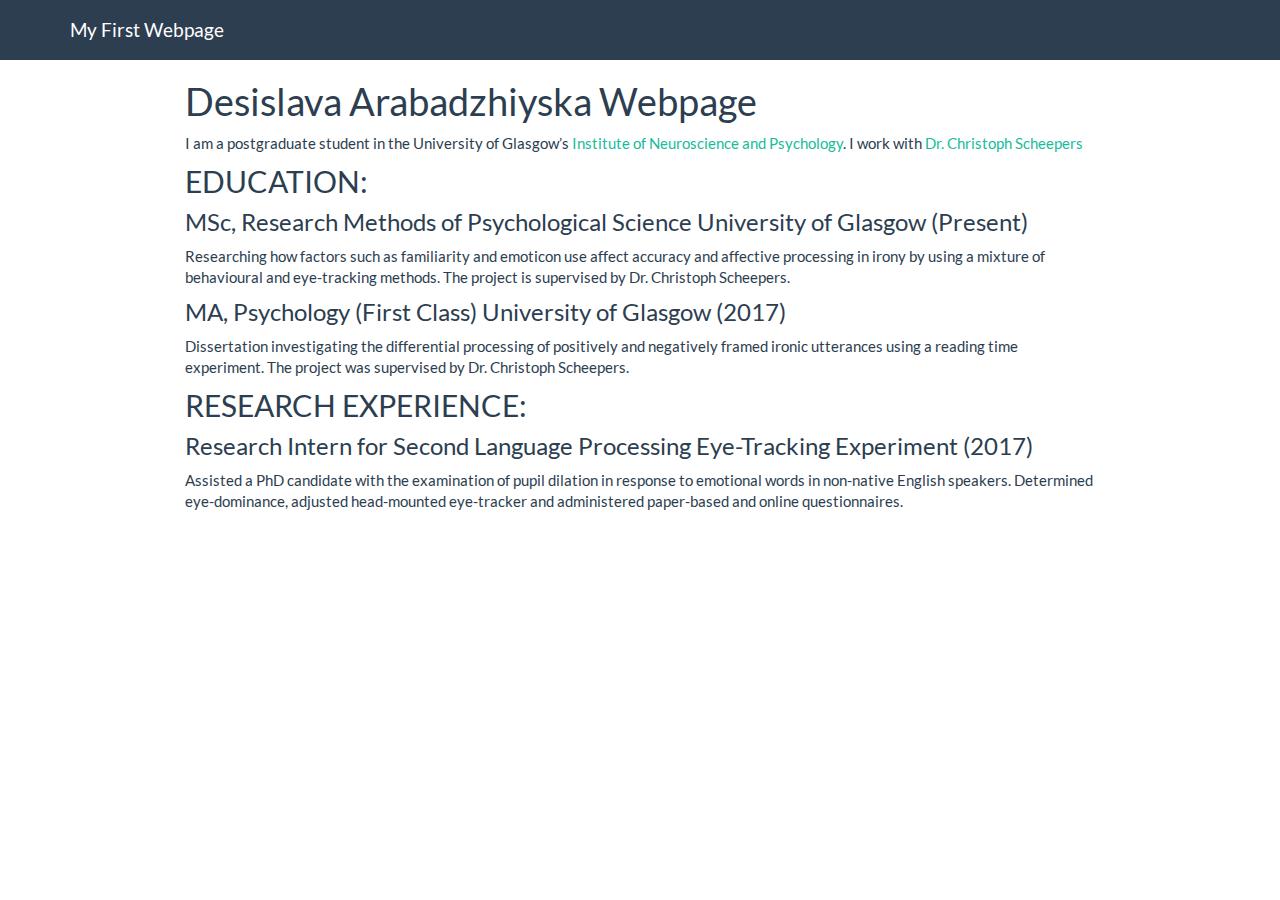
==== commit 9dba525a: "Added CV info" ====
--- a/docs/index.html
+++ b/docs/index.html
@@ -194,6 +194,24 @@
 
 
 <p>I am a postgraduate student in the University of Glasgow’s <a href="http://www.gla.ac.uk/researchinstitutes/neurosciencepsychology/">Institute of Neuroscience and Psychology</a>. I work with <a href="https://www.researchgate.net/profile/Christoph_Scheepers">Dr. Christoph Scheepers</a></p>
+<div id="education" class="section level2">
+<h2>EDUCATION:</h2>
+<div id="msc-research-methods-of-psychological-science-university-of-glasgow-present" class="section level3">
+<h3>MSc, Research Methods of Psychological Science University of Glasgow (Present)</h3>
+<p>Researching how factors such as familiarity and emoticon use affect accuracy and affective processing in irony by using a mixture of behavioural and eye-tracking methods. The project is supervised by Dr. Christoph Scheepers.</p>
+</div>
+<div id="ma-psychology-first-class-university-of-glasgow-2017" class="section level3">
+<h3>MA, Psychology (First Class) University of Glasgow (2017)</h3>
+<p>Dissertation investigating the differential processing of positively and negatively framed ironic utterances using a reading time experiment. The project was supervised by Dr. Christoph Scheepers.</p>
+</div>
+</div>
+<div id="research-experience" class="section level2">
+<h2>RESEARCH EXPERIENCE:</h2>
+<div id="research-intern-for-second-language-processing-eye-tracking-experiment-2017" class="section level3">
+<h3>Research Intern for Second Language Processing Eye-Tracking Experiment (2017)</h3>
+<p>Assisted a PhD candidate with the examination of pupil dilation in response to emotional words in non-native English speakers. Determined eye-dominance, adjusted head-mounted eye-tracker and administered paper-based and online questionnaires.</p>
+</div>
+</div>
 
 
 
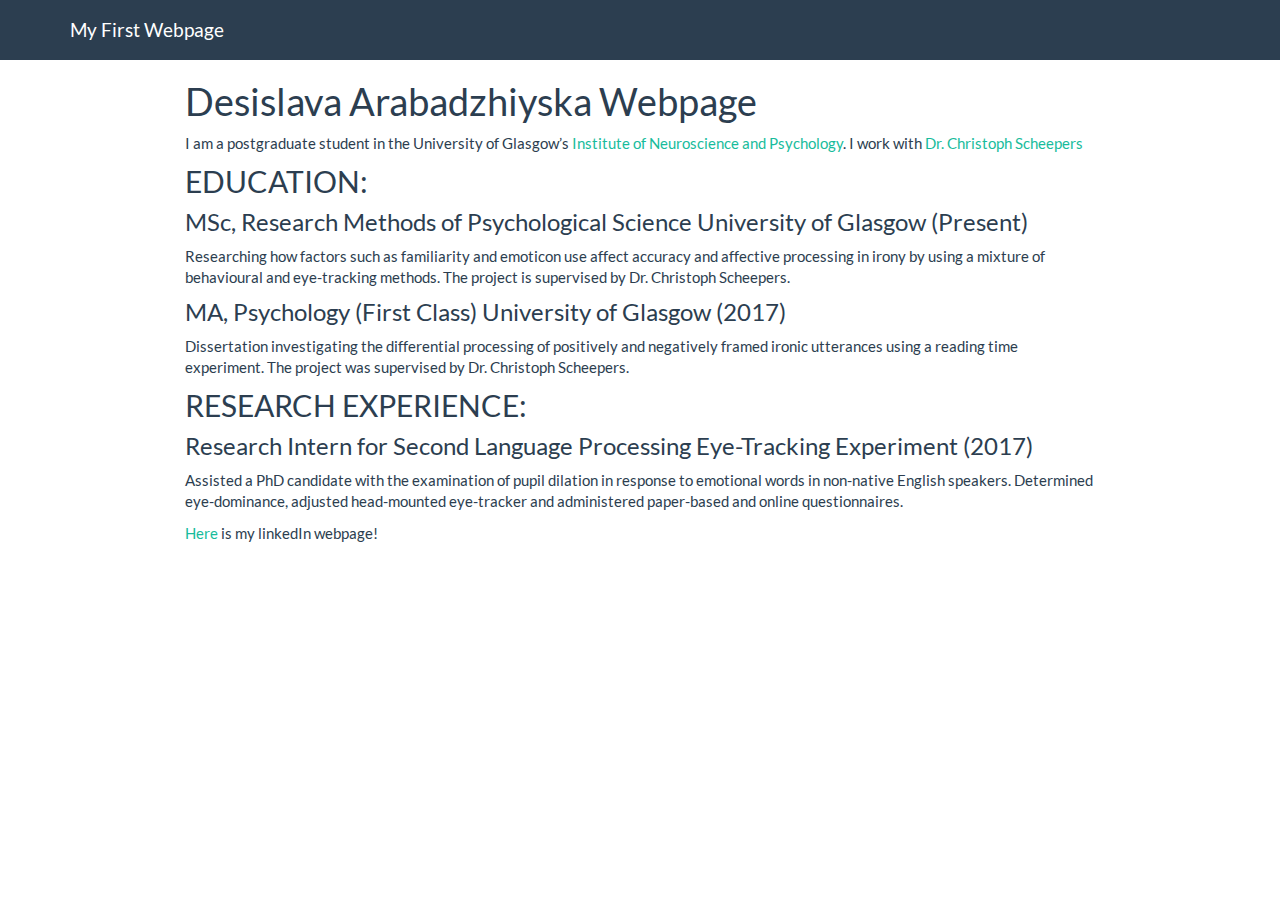
==== commit b139b2d3: "has a new link" ====
--- a/docs/index.html
+++ b/docs/index.html
@@ -210,6 +210,7 @@
 <div id="research-intern-for-second-language-processing-eye-tracking-experiment-2017" class="section level3">
 <h3>Research Intern for Second Language Processing Eye-Tracking Experiment (2017)</h3>
 <p>Assisted a PhD candidate with the examination of pupil dilation in response to emotional words in non-native English speakers. Determined eye-dominance, adjusted head-mounted eye-tracker and administered paper-based and online questionnaires.</p>
+<p><a href="https://uk.linkedin.com/in/desislava-arabadzhiyska-34244a107">Here</a> is my linkedIn webpage!</p>
 </div>
 </div>
 
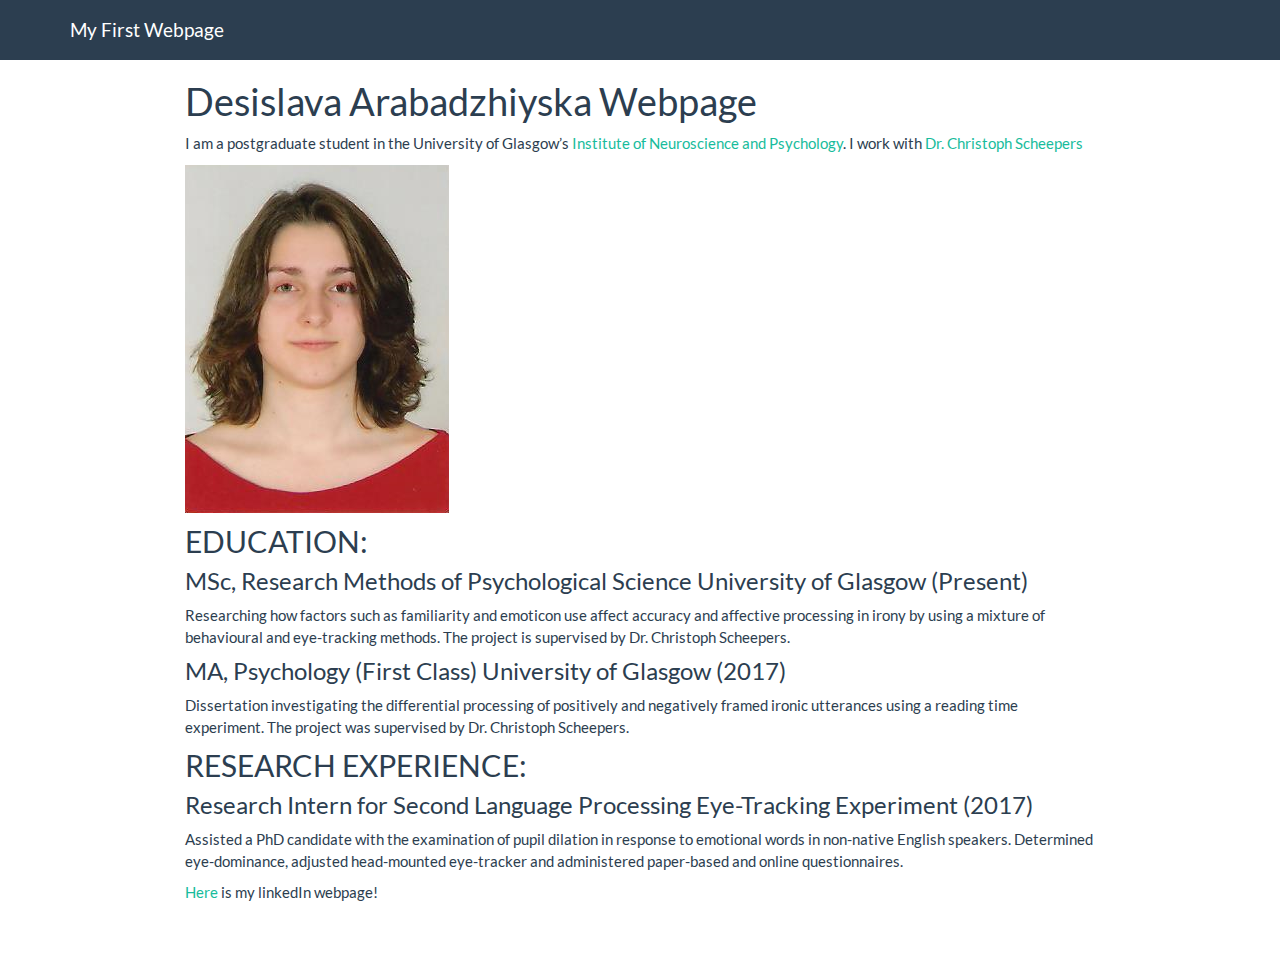
==== commit 4ff5e801: "added picture" ====
--- a/docs/index.html
+++ b/docs/index.html
@@ -194,6 +194,8 @@
 
 
 <p>I am a postgraduate student in the University of Glasgow’s <a href="http://www.gla.ac.uk/researchinstitutes/neurosciencepsychology/">Institute of Neuroscience and Psychology</a>. I work with <a href="https://www.researchgate.net/profile/Christoph_Scheepers">Dr. Christoph Scheepers</a></p>
+<p><img src="images/Dessi.jpg" alt="Desislava Arabadzhiyska" /> </p>
+<p></p>
 <div id="education" class="section level2">
 <h2>EDUCATION:</h2>
 <div id="msc-research-methods-of-psychological-science-university-of-glasgow-present" class="section level3">
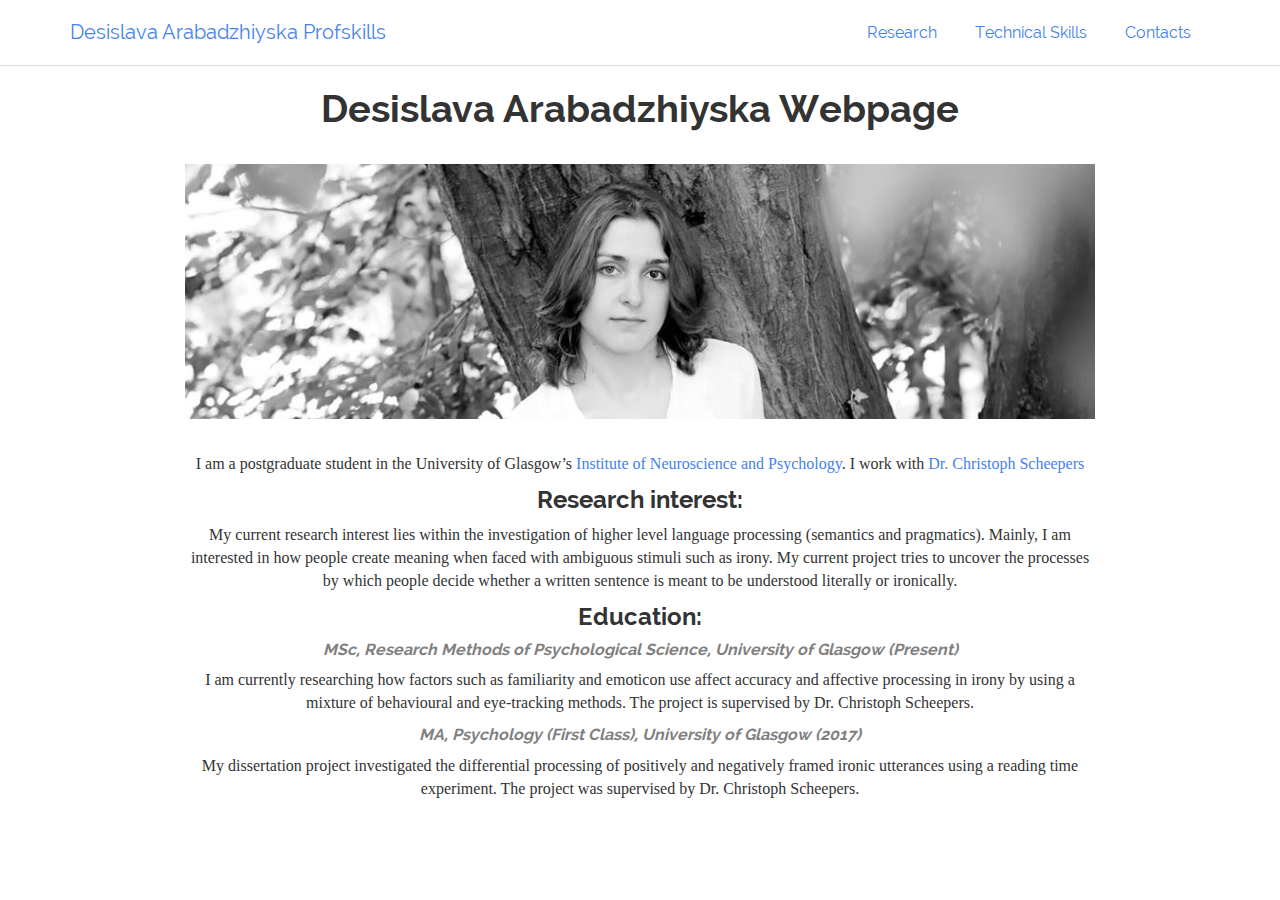
==== commit 59162548: "Added new pages, incl contact page and techs skill and research page" ====
--- a/docs/index.html
+++ b/docs/index.html
@@ -15,7 +15,7 @@
 
 <script src="site_libs/jquery-1.11.3/jquery.min.js"></script>
 <meta name="viewport" content="width=device-width, initial-scale=1" />
-<link href="site_libs/bootstrap-3.3.5/css/flatly.min.css" rel="stylesheet" />
+<link href="site_libs/bootstrap-3.3.5/css/readable.min.css" rel="stylesheet" />
 <script src="site_libs/bootstrap-3.3.5/js/bootstrap.min.js"></script>
 <script src="site_libs/bootstrap-3.3.5/shim/html5shiv.min.js"></script>
 <script src="site_libs/bootstrap-3.3.5/shim/respond.min.js"></script>
@@ -66,6 +66,7 @@
 }
 </style>
 
+<link rel="stylesheet" href="style.css" type="text/css" />
 
 </head>
 
@@ -97,34 +98,34 @@
 <style type="text/css">
 /* padding for bootstrap navbar */
 body {
-  padding-top: 60px;
+  padding-top: 66px;
   padding-bottom: 40px;
 }
 /* offset scroll position for anchor links (for fixed navbar)  */
 .section h1 {
-  padding-top: 65px;
-  margin-top: -65px;
+  padding-top: 71px;
+  margin-top: -71px;
 }
 
 .section h2 {
-  padding-top: 65px;
-  margin-top: -65px;
+  padding-top: 71px;
+  margin-top: -71px;
 }
 .section h3 {
-  padding-top: 65px;
-  margin-top: -65px;
+  padding-top: 71px;
+  margin-top: -71px;
 }
 .section h4 {
-  padding-top: 65px;
-  margin-top: -65px;
+  padding-top: 71px;
+  margin-top: -71px;
 }
 .section h5 {
-  padding-top: 65px;
-  margin-top: -65px;
+  padding-top: 71px;
+  margin-top: -71px;
 }
 .section h6 {
-  padding-top: 65px;
-  margin-top: -65px;
+  padding-top: 71px;
+  margin-top: -71px;
 }
 </style>
 
@@ -171,14 +172,22 @@
         <span class="icon-bar"></span>
         <span class="icon-bar"></span>
       </button>
-      <a class="navbar-brand" href="index.html">My First Webpage</a>
+      <a class="navbar-brand" href="index.html">Desislava Arabadzhiyska Profskills</a>
     </div>
     <div id="navbar" class="navbar-collapse collapse">
       <ul class="nav navbar-nav">
         
       </ul>
       <ul class="nav navbar-nav navbar-right">
-        
+        <li>
+  <a href="Research.html">Research</a>
+</li>
+<li>
+  <a href="Research.html#skills">Technical Skills</a>
+</li>
+<li>
+  <a href="Contacts.html">Contacts</a>
+</li>
       </ul>
     </div><!--/.nav-collapse -->
   </div><!--/.container -->
@@ -193,26 +202,25 @@
 </div>
 
 
+<br>
+<center>
+<img src="images/Dessy.jpg" alt="Desislava Arabadzhiyska" />
+</center>
+<p><br></p>
 <p>I am a postgraduate student in the University of Glasgow’s <a href="http://www.gla.ac.uk/researchinstitutes/neurosciencepsychology/">Institute of Neuroscience and Psychology</a>. I work with <a href="https://www.researchgate.net/profile/Christoph_Scheepers">Dr. Christoph Scheepers</a></p>
-<p><img src="images/Dessi.jpg" alt="Desislava Arabadzhiyska" /> </p>
-<p></p>
-<div id="education" class="section level2">
-<h2>EDUCATION:</h2>
-<div id="msc-research-methods-of-psychological-science-university-of-glasgow-present" class="section level3">
-<h3>MSc, Research Methods of Psychological Science University of Glasgow (Present)</h3>
-<p>Researching how factors such as familiarity and emoticon use affect accuracy and affective processing in irony by using a mixture of behavioural and eye-tracking methods. The project is supervised by Dr. Christoph Scheepers.</p>
-</div>
-<div id="ma-psychology-first-class-university-of-glasgow-2017" class="section level3">
-<h3>MA, Psychology (First Class) University of Glasgow (2017)</h3>
-<p>Dissertation investigating the differential processing of positively and negatively framed ironic utterances using a reading time experiment. The project was supervised by Dr. Christoph Scheepers.</p>
-</div>
-</div>
-<div id="research-experience" class="section level2">
-<h2>RESEARCH EXPERIENCE:</h2>
-<div id="research-intern-for-second-language-processing-eye-tracking-experiment-2017" class="section level3">
-<h3>Research Intern for Second Language Processing Eye-Tracking Experiment (2017)</h3>
-<p>Assisted a PhD candidate with the examination of pupil dilation in response to emotional words in non-native English speakers. Determined eye-dominance, adjusted head-mounted eye-tracker and administered paper-based and online questionnaires.</p>
-<p><a href="https://uk.linkedin.com/in/desislava-arabadzhiyska-34244a107">Here</a> is my linkedIn webpage!</p>
+<div id="research-interest" class="section level1">
+<h1>Research interest:</h1>
+<p>My current research interest lies within the investigation of higher level language processing (semantics and pragmatics). Mainly, I am interested in how people create meaning when faced with ambiguous stimuli such as irony. My current project tries to uncover the processes by which people decide whether a written sentence is meant to be understood literally or ironically.</p>
+</div>
+<div id="education" class="section level1">
+<h1>Education:</h1>
+<div id="msc-research-methods-of-psychological-science-university-of-glasgow-present" class="section level2">
+<h2>MSc, Research Methods of Psychological Science, University of Glasgow (Present)</h2>
+<p>I am currently researching how factors such as familiarity and emoticon use affect accuracy and affective processing in irony by using a mixture of behavioural and eye-tracking methods. The project is supervised by Dr. Christoph Scheepers.</p>
+</div>
+<div id="ma-psychology-first-class-university-of-glasgow-2017" class="section level2">
+<h2>MA, Psychology (First Class), University of Glasgow (2017)</h2>
+<p>My dissertation project investigated the differential processing of positively and negatively framed ironic utterances using a reading time experiment. The project was supervised by Dr. Christoph Scheepers.</p>
 </div>
 </div>
 
--- a/docs/site_libs/bootstrap-3.3.5/css/readable.min.css
+++ b/docs/site_libs/bootstrap-3.3.5/css/readable.min.css
@@ -0,0 +1,24 @@
+@font-face {
+  font-family: 'Raleway';
+  font-style: normal;
+  font-weight: 400;
+  src: url(fonts/Raleway.ttf) format('truetype');
+}
+@font-face {
+  font-family: 'Raleway';
+  font-style: normal;
+  font-weight: 700;
+  src: url(fonts/RalewayBold.ttf) format('truetype');
+}
+
+/*!
+ * bootswatch v3.3.6
+ * Homepage: http://bootswatch.com
+ * Copyright 2012-2015 Thomas Park
+ * Licensed under MIT
+ * Based on Bootstrap
+*//*!
+ * Bootstrap v3.3.6 (http://getbootstrap.com)
+ * Copyright 2011-2015 Twitter, Inc.
+ * Licensed under MIT (https://github.com/twbs/bootstrap/blob/master/LICENSE)
+ *//*! normalize.css v3.0.3 | MIT License | github.com/necolas/normalize.css */html{font-family:sans-serif;-ms-text-size-adjust:100%;-webkit-text-size-adjust:100%}body{margin:0}article,aside,details,figcaption,figure,footer,header,hgroup,main,menu,nav,section,summary{display:block}audio,canvas,progress,video{display:inline-block;vertical-align:baseline}audio:not([controls]){display:none;height:0}[hidden],template{display:none}a{background-color:transparent}a:active,a:hover{outline:0}abbr[title]{border-bottom:1px dotted}b,strong{font-weight:bold}dfn{font-style:italic}h1{font-size:2em;margin:0.67em 0}mark{background:#ff0;color:#000}small{font-size:80%}sub,sup{font-size:75%;line-height:0;position:relative;vertical-align:baseline}sup{top:-0.5em}sub{bottom:-0.25em}img{border:0}svg:not(:root){overflow:hidden}figure{margin:1em 40px}hr{-webkit-box-sizing:content-box;-moz-box-sizing:content-box;box-sizing:content-box;height:0}pre{overflow:auto}code,kbd,pre,samp{font-family:monospace, monospace;font-size:1em}button,input,optgroup,select,textarea{color:inherit;font:inherit;margin:0}button{overflow:visible}button,select{text-transform:none}button,html input[type="button"],input[type="reset"],input[type="submit"]{-webkit-appearance:button;cursor:pointer}button[disabled],html input[disabled]{cursor:default}button::-moz-focus-inner,input::-moz-focus-inner{border:0;padding:0}input{line-height:normal}input[type="checkbox"],input[type="radio"]{-webkit-box-sizing:border-box;-moz-box-sizing:border-box;box-sizing:border-box;padding:0}input[type="number"]::-webkit-inner-spin-button,input[type="number"]::-webkit-outer-spin-button{height:auto}input[type="search"]{-webkit-appearance:textfield;-webkit-box-sizing:content-box;-moz-box-sizing:content-box;box-sizing:content-box}input[type="search"]::-webkit-search-cancel-button,input[type="search"]::-webkit-search-decoration{-webkit-appearance:none}fieldset{border:1px solid #c0c0c0;margin:0 2px;padding:0.35em 0.625em 0.75em}legend{border:0;padding:0}textarea{overflow:auto}optgroup{font-weight:bold}table{border-collapse:collapse;border-spacing:0}td,th{padding:0}/*! Source: https://github.com/h5bp/html5-boilerplate/blob/master/src/css/main.css */@media print{*,*:before,*:after{background:transparent !important;color:#000 !important;-webkit-box-shadow:none !important;box-shadow:none !important;text-shadow:none !important}a,a:visited{text-decoration:underline}a[href]:after{content:" (" attr(href) ")"}abbr[title]:after{content:" (" attr(title) ")"}a[href^="#"]:after,a[href^="javascript:"]:after{content:""}pre,blockquote{border:1px solid #999;page-break-inside:avoid}thead{display:table-header-group}tr,img{page-break-inside:avoid}img{max-width:100% !important}p,h2,h3{orphans:3;widows:3}h2,h3{page-break-after:avoid}.navbar{display:none}.btn>.caret,.dropup>.btn>.caret{border-top-color:#000 !important}.label{border:1px solid #000}.table{border-collapse:collapse !important}.table td,.table th{background-color:#fff !important}.table-bordered th,.table-bordered td{border:1px solid #ddd !important}}@font-face{font-family:'Glyphicons Halflings';src:url('../fonts/glyphicons-halflings-regular.eot');src:url('../fonts/glyphicons-halflings-regular.eot?#iefix') format('embedded-opentype'),url('../fonts/glyphicons-halflings-regular.woff') format('woff'),url('../fonts/glyphicons-halflings-regular.ttf') format('truetype'),url('../fonts/glyphicons-halflings-regular.svg#glyphicons_halflingsregular') format('svg')}.glyphicon{position:relative;top:1px;display:inline-block;font-family:'Glyphicons Halflings';font-style:normal;font-weight:normal;line-height:1;-webkit-font-smoothing:antialiased;-moz-osx-font-smoothing:grayscale}.glyphicon-asterisk:before{content:"\002a"}.glyphicon-plus:before{content:"\002b"}.glyphicon-euro:before,.glyphicon-eur:before{content:"\20ac"}.glyphicon-minus:before{content:"\2212"}.glyphicon-cloud:before{content:"\2601"}.glyphicon-envelope:before{content:"\2709"}.glyphicon-pencil:before{content:"\270f"}.glyphicon-glass:before{content:"\e001"}.glyphicon-music:before{content:"\e002"}.glyphicon-search:before{content:"\e003"}.glyphicon-heart:before{content:"\e005"}.glyphicon-star:before{content:"\e006"}.glyphicon-star-empty:before{content:"\e007"}.glyphicon-user:before{content:"\e008"}.glyphicon-film:before{content:"\e009"}.glyphicon-th-large:before{content:"\e010"}.glyphicon-th:before{content:"\e011"}.glyphicon-th-list:before{content:"\e012"}.glyphicon-ok:before{content:"\e013"}.glyphicon-remove:before{content:"\e014"}.glyphicon-zoom-in:before{content:"\e015"}.glyphicon-zoom-out:before{content:"\e016"}.glyphicon-off:before{content:"\e017"}.glyphicon-signal:before{content:"\e018"}.glyphicon-cog:before{content:"\e019"}.glyphicon-trash:before{content:"\e020"}.glyphicon-home:before{content:"\e021"}.glyphicon-file:before{content:"\e022"}.glyphicon-time:before{content:"\e023"}.glyphicon-road:before{content:"\e024"}.glyphicon-download-alt:before{content:"\e025"}.glyphicon-download:before{content:"\e026"}.glyphicon-upload:before{content:"\e027"}.glyphicon-inbox:before{content:"\e028"}.glyphicon-play-circle:before{content:"\e029"}.glyphicon-repeat:before{content:"\e030"}.glyphicon-refresh:before{content:"\e031"}.glyphicon-list-alt:before{content:"\e032"}.glyphicon-lock:before{content:"\e033"}.glyphicon-flag:before{content:"\e034"}.glyphicon-headphones:before{content:"\e035"}.glyphicon-volume-off:before{content:"\e036"}.glyphicon-volume-down:before{content:"\e037"}.glyphicon-volume-up:before{content:"\e038"}.glyphicon-qrcode:before{content:"\e039"}.glyphicon-barcode:before{content:"\e040"}.glyphicon-tag:before{content:"\e041"}.glyphicon-tags:before{content:"\e042"}.glyphicon-book:before{content:"\e043"}.glyphicon-bookmark:before{content:"\e044"}.glyphicon-print:before{content:"\e045"}.glyphicon-camera:before{content:"\e046"}.glyphicon-font:before{content:"\e047"}.glyphicon-bold:before{content:"\e048"}.glyphicon-italic:before{content:"\e049"}.glyphicon-text-height:before{content:"\e050"}.glyphicon-text-width:before{content:"\e051"}.glyphicon-align-left:before{content:"\e052"}.glyphicon-align-center:before{content:"\e053"}.glyphicon-align-right:before{content:"\e054"}.glyphicon-align-justify:before{content:"\e055"}.glyphicon-list:before{content:"\e056"}.glyphicon-indent-left:before{content:"\e057"}.glyphicon-indent-right:before{content:"\e058"}.glyphicon-facetime-video:before{content:"\e059"}.glyphicon-picture:before{content:"\e060"}.glyphicon-map-marker:before{content:"\e062"}.glyphicon-adjust:before{content:"\e063"}.glyphicon-tint:before{content:"\e064"}.glyphicon-edit:before{content:"\e065"}.glyphicon-share:before{content:"\e066"}.glyphicon-check:before{content:"\e067"}.glyphicon-move:before{content:"\e068"}.glyphicon-step-backward:before{content:"\e069"}.glyphicon-fast-backward:before{content:"\e070"}.glyphicon-backward:before{content:"\e071"}.glyphicon-play:before{content:"\e072"}.glyphicon-pause:before{content:"\e073"}.glyphicon-stop:before{content:"\e074"}.glyphicon-forward:before{content:"\e075"}.glyphicon-fast-forward:before{content:"\e076"}.glyphicon-step-forward:before{content:"\e077"}.glyphicon-eject:before{content:"\e078"}.glyphicon-chevron-left:before{content:"\e079"}.glyphicon-chevron-right:before{content:"\e080"}.glyphicon-plus-sign:before{content:"\e081"}.glyphicon-minus-sign:before{content:"\e082"}.glyphicon-remove-sign:before{content:"\e083"}.glyphicon-ok-sign:before{content:"\e084"}.glyphicon-question-sign:before{content:"\e085"}.glyphicon-info-sign:before{content:"\e086"}.glyphicon-screenshot:before{content:"\e087"}.glyphicon-remove-circle:before{content:"\e088"}.glyphicon-ok-circle:before{content:"\e089"}.glyphicon-ban-circle:before{content:"\e090"}.glyphicon-arrow-left:before{content:"\e091"}.glyphicon-arrow-right:before{content:"\e092"}.glyphicon-arrow-up:before{content:"\e093"}.glyphicon-arrow-down:before{content:"\e094"}.glyphicon-share-alt:before{content:"\e095"}.glyphicon-resize-full:before{content:"\e096"}.glyphicon-resize-small:before{content:"\e097"}.glyphicon-exclamation-sign:before{content:"\e101"}.glyphicon-gift:before{content:"\e102"}.glyphicon-leaf:before{content:"\e103"}.glyphicon-fire:before{content:"\e104"}.glyphicon-eye-open:before{content:"\e105"}.glyphicon-eye-close:before{content:"\e106"}.glyphicon-warning-sign:before{content:"\e107"}.glyphicon-plane:before{content:"\e108"}.glyphicon-calendar:before{content:"\e109"}.glyphicon-random:before{content:"\e110"}.glyphicon-comment:before{content:"\e111"}.glyphicon-magnet:before{content:"\e112"}.glyphicon-chevron-up:before{content:"\e113"}.glyphicon-chevron-down:before{content:"\e114"}.glyphicon-retweet:before{content:"\e115"}.glyphicon-shopping-cart:before{content:"\e116"}.glyphicon-folder-close:before{content:"\e117"}.glyphicon-folder-open:before{content:"\e118"}.glyphicon-resize-vertical:before{content:"\e119"}.glyphicon-resize-horizontal:before{content:"\e120"}.glyphicon-hdd:before{content:"\e121"}.glyphicon-bullhorn:before{content:"\e122"}.glyphicon-bell:before{content:"\e123"}.glyphicon-certificate:before{content:"\e124"}.glyphicon-thumbs-up:before{content:"\e125"}.glyphicon-thumbs-down:before{content:"\e126"}.glyphicon-hand-right:before{content:"\e127"}.glyphicon-hand-left:before{content:"\e128"}.glyphicon-hand-up:before{content:"\e129"}.glyphicon-hand-down:before{content:"\e130"}.glyphicon-circle-arrow-right:before{content:"\e131"}.glyphicon-circle-arrow-left:before{content:"\e132"}.glyphicon-circle-arrow-up:before{content:"\e133"}.glyphicon-circle-arrow-down:before{content:"\e134"}.glyphicon-globe:before{content:"\e135"}.glyphicon-wrench:before{content:"\e136"}.glyphicon-tasks:before{content:"\e137"}.glyphicon-filter:before{content:"\e138"}.glyphicon-briefcase:before{content:"\e139"}.glyphicon-fullscreen:before{content:"\e140"}.glyphicon-dashboard:before{content:"\e141"}.glyphicon-paperclip:before{content:"\e142"}.glyphicon-heart-empty:before{content:"\e143"}.glyphicon-link:before{content:"\e144"}.glyphicon-phone:before{content:"\e145"}.glyphicon-pushpin:before{content:"\e146"}.glyphicon-usd:before{content:"\e148"}.glyphicon-gbp:before{content:"\e149"}.glyphicon-sort:before{content:"\e150"}.glyphicon-sort-by-alphabet:before{content:"\e151"}.glyphicon-sort-by-alphabet-alt:before{content:"\e152"}.glyphicon-sort-by-order:before{content:"\e153"}.glyphicon-sort-by-order-alt:before{content:"\e154"}.glyphicon-sort-by-attributes:before{content:"\e155"}.glyphicon-sort-by-attributes-alt:before{content:"\e156"}.glyphicon-unchecked:before{content:"\e157"}.glyphicon-expand:before{content:"\e158"}.glyphicon-collapse-down:before{content:"\e159"}.glyphicon-collapse-up:before{content:"\e160"}.glyphicon-log-in:before{content:"\e161"}.glyphicon-flash:before{content:"\e162"}.glyphicon-log-out:before{content:"\e163"}.glyphicon-new-window:before{content:"\e164"}.glyphicon-record:before{content:"\e165"}.glyphicon-save:before{content:"\e166"}.glyphicon-open:before{content:"\e167"}.glyphicon-saved:before{content:"\e168"}.glyphicon-import:before{content:"\e169"}.glyphicon-export:before{content:"\e170"}.glyphicon-send:before{content:"\e171"}.glyphicon-floppy-disk:before{content:"\e172"}.glyphicon-floppy-saved:before{content:"\e173"}.glyphicon-floppy-remove:before{content:"\e174"}.glyphicon-floppy-save:before{content:"\e175"}.glyphicon-floppy-open:before{content:"\e176"}.glyphicon-credit-card:before{content:"\e177"}.glyphicon-transfer:before{content:"\e178"}.glyphicon-cutlery:before{content:"\e179"}.glyphicon-header:before{content:"\e180"}.glyphicon-compressed:before{content:"\e181"}.glyphicon-earphone:before{content:"\e182"}.glyphicon-phone-alt:before{content:"\e183"}.glyphicon-tower:before{content:"\e184"}.glyphicon-stats:before{content:"\e185"}.glyphicon-sd-video:before{content:"\e186"}.glyphicon-hd-video:before{content:"\e187"}.glyphicon-subtitles:before{content:"\e188"}.glyphicon-sound-stereo:before{content:"\e189"}.glyphicon-sound-dolby:before{content:"\e190"}.glyphicon-sound-5-1:before{content:"\e191"}.glyphicon-sound-6-1:before{content:"\e192"}.glyphicon-sound-7-1:before{content:"\e193"}.glyphicon-copyright-mark:before{content:"\e194"}.glyphicon-registration-mark:before{content:"\e195"}.glyphicon-cloud-download:before{content:"\e197"}.glyphicon-cloud-upload:before{content:"\e198"}.glyphicon-tree-conifer:before{content:"\e199"}.glyphicon-tree-deciduous:before{content:"\e200"}.glyphicon-cd:before{content:"\e201"}.glyphicon-save-file:before{content:"\e202"}.glyphicon-open-file:before{content:"\e203"}.glyphicon-level-up:before{content:"\e204"}.glyphicon-copy:before{content:"\e205"}.glyphicon-paste:before{content:"\e206"}.glyphicon-alert:before{content:"\e209"}.glyphicon-equalizer:before{content:"\e210"}.glyphicon-king:before{content:"\e211"}.glyphicon-queen:before{content:"\e212"}.glyphicon-pawn:before{content:"\e213"}.glyphicon-bishop:before{content:"\e214"}.glyphicon-knight:before{content:"\e215"}.glyphicon-baby-formula:before{content:"\e216"}.glyphicon-tent:before{content:"\26fa"}.glyphicon-blackboard:before{content:"\e218"}.glyphicon-bed:before{content:"\e219"}.glyphicon-apple:before{content:"\f8ff"}.glyphicon-erase:before{content:"\e221"}.glyphicon-hourglass:before{content:"\231b"}.glyphicon-lamp:before{content:"\e223"}.glyphicon-duplicate:before{content:"\e224"}.glyphicon-piggy-bank:before{content:"\e225"}.glyphicon-scissors:before{content:"\e226"}.glyphicon-bitcoin:before{content:"\e227"}.glyphicon-btc:before{content:"\e227"}.glyphicon-xbt:before{content:"\e227"}.glyphicon-yen:before{content:"\00a5"}.glyphicon-jpy:before{content:"\00a5"}.glyphicon-ruble:before{content:"\20bd"}.glyphicon-rub:before{content:"\20bd"}.glyphicon-scale:before{content:"\e230"}.glyphicon-ice-lolly:before{content:"\e231"}.glyphicon-ice-lolly-tasted:before{content:"\e232"}.glyphicon-education:before{content:"\e233"}.glyphicon-option-horizontal:before{content:"\e234"}.glyphicon-option-vertical:before{content:"\e235"}.glyphicon-menu-hamburger:before{content:"\e236"}.glyphicon-modal-window:before{content:"\e237"}.glyphicon-oil:before{content:"\e238"}.glyphicon-grain:before{content:"\e239"}.glyphicon-sunglasses:before{content:"\e240"}.glyphicon-text-size:before{content:"\e241"}.glyphicon-text-color:before{content:"\e242"}.glyphicon-text-background:before{content:"\e243"}.glyphicon-object-align-top:before{content:"\e244"}.glyphicon-object-align-bottom:before{content:"\e245"}.glyphicon-object-align-horizontal:before{content:"\e246"}.glyphicon-object-align-left:before{content:"\e247"}.glyphicon-object-align-vertical:before{content:"\e248"}.glyphicon-object-align-right:before{content:"\e249"}.glyphicon-triangle-right:before{content:"\e250"}.glyphicon-triangle-left:before{content:"\e251"}.glyphicon-triangle-bottom:before{content:"\e252"}.glyphicon-triangle-top:before{content:"\e253"}.glyphicon-console:before{content:"\e254"}.glyphicon-superscript:before{content:"\e255"}.glyphicon-subscript:before{content:"\e256"}.glyphicon-menu-left:before{content:"\e257"}.glyphicon-menu-right:before{content:"\e258"}.glyphicon-menu-down:before{content:"\e259"}.glyphicon-menu-up:before{content:"\e260"}*{-webkit-box-sizing:border-box;-moz-box-sizing:border-box;box-sizing:border-box}*:before,*:after{-webkit-box-sizing:border-box;-moz-box-sizing:border-box;box-sizing:border-box}html{font-size:10px;-webkit-tap-highlight-color:rgba(0,0,0,0)}body{font-family:Georgia,"Times New Roman",Times,serif;font-size:16px;line-height:1.42857143;color:#333333;background-color:#ffffff}input,button,select,textarea{font-family:inherit;font-size:inherit;line-height:inherit}a{color:#4582ec;text-decoration:none}a:hover,a:focus{color:#134fb8;text-decoration:underline}a:focus{outline:thin dotted;outline:5px auto -webkit-focus-ring-color;outline-offset:-2px}figure{margin:0}img{vertical-align:middle}.img-responsive,.thumbnail>img,.thumbnail a>img,.carousel-inner>.item>img,.carousel-inner>.item>a>img{display:block;max-width:100%;height:auto}.img-rounded{border-radius:6px}.img-thumbnail{padding:4px;line-height:1.42857143;background-color:#ffffff;border:1px solid #dddddd;border-radius:4px;-webkit-transition:all .2s ease-in-out;-o-transition:all .2s ease-in-out;transition:all .2s ease-in-out;display:inline-block;max-width:100%;height:auto}.img-circle{border-radius:50%}hr{margin-top:22px;margin-bottom:22px;border:0;border-top:1px solid #eeeeee}.sr-only{position:absolute;width:1px;height:1px;margin:-1px;padding:0;overflow:hidden;clip:rect(0, 0, 0, 0);border:0}.sr-only-focusable:active,.sr-only-focusable:focus{position:static;width:auto;height:auto;margin:0;overflow:visible;clip:auto}[role="button"]{cursor:pointer}h1,h2,h3,h4,h5,h6,.h1,.h2,.h3,.h4,.h5,.h6{font-family:"Raleway","Helvetica Neue",Helvetica,Arial,sans-serif;font-weight:bold;line-height:1.1;color:inherit}h1 small,h2 small,h3 small,h4 small,h5 small,h6 small,.h1 small,.h2 small,.h3 small,.h4 small,.h5 small,.h6 small,h1 .small,h2 .small,h3 .small,h4 .small,h5 .small,h6 .small,.h1 .small,.h2 .small,.h3 .small,.h4 .small,.h5 .small,.h6 .small{font-weight:normal;line-height:1;color:#b3b3b3}h1,.h1,h2,.h2,h3,.h3{margin-top:22px;margin-bottom:11px}h1 small,.h1 small,h2 small,.h2 small,h3 small,.h3 small,h1 .small,.h1 .small,h2 .small,.h2 .small,h3 .small,.h3 .small{font-size:65%}h4,.h4,h5,.h5,h6,.h6{margin-top:11px;margin-bottom:11px}h4 small,.h4 small,h5 small,.h5 small,h6 small,.h6 small,h4 .small,.h4 .small,h5 .small,.h5 .small,h6 .small,.h6 .small{font-size:75%}h1,.h1{font-size:41px}h2,.h2{font-size:34px}h3,.h3{font-size:28px}h4,.h4{font-size:20px}h5,.h5{font-size:16px}h6,.h6{font-size:14px}p{margin:0 0 11px}.lead{margin-bottom:22px;font-size:18px;font-weight:300;line-height:1.4}@media (min-width:768px){.lead{font-size:24px}}small,.small{font-size:87%}mark,.mark{background-color:#fcf8e3;padding:.2em}.text-left{text-align:left}.text-right{text-align:right}.text-center{text-align:center}.text-justify{text-align:justify}.text-nowrap{white-space:nowrap}.text-lowercase{text-transform:lowercase}.text-uppercase{text-transform:uppercase}.text-capitalize{text-transform:capitalize}.text-muted{color:#b3b3b3}.text-primary{color:#4582ec}a.text-primary:hover,a.text-primary:focus{color:#1863e6}.text-success{color:#3fad46}a.text-success:hover,a.text-success:focus{color:#318837}.text-info{color:#5bc0de}a.text-info:hover,a.text-info:focus{color:#31b0d5}.text-warning{color:#f0ad4e}a.text-warning:hover,a.text-warning:focus{color:#ec971f}.text-danger{color:#d9534f}a.text-danger:hover,a.text-danger:focus{color:#c9302c}.bg-primary{color:#fff;background-color:#4582ec}a.bg-primary:hover,a.bg-primary:focus{background-color:#1863e6}.bg-success{background-color:#dff0d8}a.bg-success:hover,a.bg-success:focus{background-color:#c1e2b3}.bg-info{background-color:#d9edf7}a.bg-info:hover,a.bg-info:focus{background-color:#afd9ee}.bg-warning{background-color:#fcf8e3}a.bg-warning:hover,a.bg-warning:focus{background-color:#f7ecb5}.bg-danger{background-color:#f2dede}a.bg-danger:hover,a.bg-danger:focus{background-color:#e4b9b9}.page-header{padding-bottom:10px;margin:44px 0 22px;border-bottom:1px solid #dddddd}ul,ol{margin-top:0;margin-bottom:11px}ul ul,ol ul,ul ol,ol ol{margin-bottom:0}.list-unstyled{padding-left:0;list-style:none}.list-inline{padding-left:0;list-style:none;margin-left:-5px}.list-inline>li{display:inline-block;padding-left:5px;padding-right:5px}dl{margin-top:0;margin-bottom:22px}dt,dd{line-height:1.42857143}dt{font-weight:bold}dd{margin-left:0}@media (min-width:768px){.dl-horizontal dt{float:left;width:160px;clear:left;text-align:right;overflow:hidden;text-overflow:ellipsis;white-space:nowrap}.dl-horizontal dd{margin-left:180px}}abbr[title],abbr[data-original-title]{cursor:help;border-bottom:1px dotted #b3b3b3}.initialism{font-size:90%;text-transform:uppercase}blockquote{padding:11px 22px;margin:0 0 22px;font-size:20px;border-left:5px solid #4582ec}blockquote p:last-child,blockquote ul:last-child,blockquote ol:last-child{margin-bottom:0}blockquote footer,blockquote small,blockquote .small{display:block;font-size:80%;line-height:1.42857143;color:#333333}blockquote footer:before,blockquote small:before,blockquote .small:before{content:'\2014 \00A0'}.blockquote-reverse,blockquote.pull-right{padding-right:15px;padding-left:0;border-right:5px solid #4582ec;border-left:0;text-align:right}.blockquote-reverse footer:before,blockquote.pull-right footer:before,.blockquote-reverse small:before,blockquote.pull-right small:before,.blockquote-reverse .small:before,blockquote.pull-right .small:before{content:''}.blockquote-reverse footer:after,blockquote.pull-right footer:after,.blockquote-reverse small:after,blockquote.pull-right small:after,.blockquote-reverse .small:after,blockquote.pull-right .small:after{content:'\00A0 \2014'}address{margin-bottom:22px;font-style:normal;line-height:1.42857143}code,kbd,pre,samp{font-family:monospace}code{padding:2px 4px;font-size:90%;color:#c7254e;background-color:#f9f2f4;border-radius:4px}kbd{padding:2px 4px;font-size:90%;color:#ffffff;background-color:#333333;border-radius:3px;-webkit-box-shadow:inset 0 -1px 0 rgba(0,0,0,0.25);box-shadow:inset 0 -1px 0 rgba(0,0,0,0.25)}kbd kbd{padding:0;font-size:100%;font-weight:bold;-webkit-box-shadow:none;box-shadow:none}pre{display:block;padding:10.5px;margin:0 0 11px;font-size:15px;line-height:1.42857143;word-break:break-all;word-wrap:break-word;color:#333333;background-color:#f5f5f5;border:1px solid #cccccc;border-radius:4px}pre code{padding:0;font-size:inherit;color:inherit;white-space:pre-wrap;background-color:transparent;border-radius:0}.pre-scrollable{max-height:340px;overflow-y:scroll}.container{margin-right:auto;margin-left:auto;padding-left:15px;padding-right:15px}@media (min-width:768px){.container{width:750px}}@media (min-width:992px){.container{width:970px}}@media (min-width:1200px){.container{width:1170px}}.container-fluid{margin-right:auto;margin-left:auto;padding-left:15px;padding-right:15px}.row{margin-left:-15px;margin-right:-15px}.col-xs-1,.col-sm-1,.col-md-1,.col-lg-1,.col-xs-2,.col-sm-2,.col-md-2,.col-lg-2,.col-xs-3,.col-sm-3,.col-md-3,.col-lg-3,.col-xs-4,.col-sm-4,.col-md-4,.col-lg-4,.col-xs-5,.col-sm-5,.col-md-5,.col-lg-5,.col-xs-6,.col-sm-6,.col-md-6,.col-lg-6,.col-xs-7,.col-sm-7,.col-md-7,.col-lg-7,.col-xs-8,.col-sm-8,.col-md-8,.col-lg-8,.col-xs-9,.col-sm-9,.col-md-9,.col-lg-9,.col-xs-10,.col-sm-10,.col-md-10,.col-lg-10,.col-xs-11,.col-sm-11,.col-md-11,.col-lg-11,.col-xs-12,.col-sm-12,.col-md-12,.col-lg-12{position:relative;min-height:1px;padding-left:15px;padding-right:15px}.col-xs-1,.col-xs-2,.col-xs-3,.col-xs-4,.col-xs-5,.col-xs-6,.col-xs-7,.col-xs-8,.col-xs-9,.col-xs-10,.col-xs-11,.col-xs-12{float:left}.col-xs-12{width:100%}.col-xs-11{width:91.66666667%}.col-xs-10{width:83.33333333%}.col-xs-9{width:75%}.col-xs-8{width:66.66666667%}.col-xs-7{width:58.33333333%}.col-xs-6{width:50%}.col-xs-5{width:41.66666667%}.col-xs-4{width:33.33333333%}.col-xs-3{width:25%}.col-xs-2{width:16.66666667%}.col-xs-1{width:8.33333333%}.col-xs-pull-12{right:100%}.col-xs-pull-11{right:91.66666667%}.col-xs-pull-10{right:83.33333333%}.col-xs-pull-9{right:75%}.col-xs-pull-8{right:66.66666667%}.col-xs-pull-7{right:58.33333333%}.col-xs-pull-6{right:50%}.col-xs-pull-5{right:41.66666667%}.col-xs-pull-4{right:33.33333333%}.col-xs-pull-3{right:25%}.col-xs-pull-2{right:16.66666667%}.col-xs-pull-1{right:8.33333333%}.col-xs-pull-0{right:auto}.col-xs-push-12{left:100%}.col-xs-push-11{left:91.66666667%}.col-xs-push-10{left:83.33333333%}.col-xs-push-9{left:75%}.col-xs-push-8{left:66.66666667%}.col-xs-push-7{left:58.33333333%}.col-xs-push-6{left:50%}.col-xs-push-5{left:41.66666667%}.col-xs-push-4{left:33.33333333%}.col-xs-push-3{left:25%}.col-xs-push-2{left:16.66666667%}.col-xs-push-1{left:8.33333333%}.col-xs-push-0{left:auto}.col-xs-offset-12{margin-left:100%}.col-xs-offset-11{margin-left:91.66666667%}.col-xs-offset-10{margin-left:83.33333333%}.col-xs-offset-9{margin-left:75%}.col-xs-offset-8{margin-left:66.66666667%}.col-xs-offset-7{margin-left:58.33333333%}.col-xs-offset-6{margin-left:50%}.col-xs-offset-5{margin-left:41.66666667%}.col-xs-offset-4{margin-left:33.33333333%}.col-xs-offset-3{margin-left:25%}.col-xs-offset-2{margin-left:16.66666667%}.col-xs-offset-1{margin-left:8.33333333%}.col-xs-offset-0{margin-left:0%}@media (min-width:768px){.col-sm-1,.col-sm-2,.col-sm-3,.col-sm-4,.col-sm-5,.col-sm-6,.col-sm-7,.col-sm-8,.col-sm-9,.col-sm-10,.col-sm-11,.col-sm-12{float:left}.col-sm-12{width:100%}.col-sm-11{width:91.66666667%}.col-sm-10{width:83.33333333%}.col-sm-9{width:75%}.col-sm-8{width:66.66666667%}.col-sm-7{width:58.33333333%}.col-sm-6{width:50%}.col-sm-5{width:41.66666667%}.col-sm-4{width:33.33333333%}.col-sm-3{width:25%}.col-sm-2{width:16.66666667%}.col-sm-1{width:8.33333333%}.col-sm-pull-12{right:100%}.col-sm-pull-11{right:91.66666667%}.col-sm-pull-10{right:83.33333333%}.col-sm-pull-9{right:75%}.col-sm-pull-8{right:66.66666667%}.col-sm-pull-7{right:58.33333333%}.col-sm-pull-6{right:50%}.col-sm-pull-5{right:41.66666667%}.col-sm-pull-4{right:33.33333333%}.col-sm-pull-3{right:25%}.col-sm-pull-2{right:16.66666667%}.col-sm-pull-1{right:8.33333333%}.col-sm-pull-0{right:auto}.col-sm-push-12{left:100%}.col-sm-push-11{left:91.66666667%}.col-sm-push-10{left:83.33333333%}.col-sm-push-9{left:75%}.col-sm-push-8{left:66.66666667%}.col-sm-push-7{left:58.33333333%}.col-sm-push-6{left:50%}.col-sm-push-5{left:41.66666667%}.col-sm-push-4{left:33.33333333%}.col-sm-push-3{left:25%}.col-sm-push-2{left:16.66666667%}.col-sm-push-1{left:8.33333333%}.col-sm-push-0{left:auto}.col-sm-offset-12{margin-left:100%}.col-sm-offset-11{margin-left:91.66666667%}.col-sm-offset-10{margin-left:83.33333333%}.col-sm-offset-9{margin-left:75%}.col-sm-offset-8{margin-left:66.66666667%}.col-sm-offset-7{margin-left:58.33333333%}.col-sm-offset-6{margin-left:50%}.col-sm-offset-5{margin-left:41.66666667%}.col-sm-offset-4{margin-left:33.33333333%}.col-sm-offset-3{margin-left:25%}.col-sm-offset-2{margin-left:16.66666667%}.col-sm-offset-1{margin-left:8.33333333%}.col-sm-offset-0{margin-left:0%}}@media (min-width:992px){.col-md-1,.col-md-2,.col-md-3,.col-md-4,.col-md-5,.col-md-6,.col-md-7,.col-md-8,.col-md-9,.col-md-10,.col-md-11,.col-md-12{float:left}.col-md-12{width:100%}.col-md-11{width:91.66666667%}.col-md-10{width:83.33333333%}.col-md-9{width:75%}.col-md-8{width:66.66666667%}.col-md-7{width:58.33333333%}.col-md-6{width:50%}.col-md-5{width:41.66666667%}.col-md-4{width:33.33333333%}.col-md-3{width:25%}.col-md-2{width:16.66666667%}.col-md-1{width:8.33333333%}.col-md-pull-12{right:100%}.col-md-pull-11{right:91.66666667%}.col-md-pull-10{right:83.33333333%}.col-md-pull-9{right:75%}.col-md-pull-8{right:66.66666667%}.col-md-pull-7{right:58.33333333%}.col-md-pull-6{right:50%}.col-md-pull-5{right:41.66666667%}.col-md-pull-4{right:33.33333333%}.col-md-pull-3{right:25%}.col-md-pull-2{right:16.66666667%}.col-md-pull-1{right:8.33333333%}.col-md-pull-0{right:auto}.col-md-push-12{left:100%}.col-md-push-11{left:91.66666667%}.col-md-push-10{left:83.33333333%}.col-md-push-9{left:75%}.col-md-push-8{left:66.66666667%}.col-md-push-7{left:58.33333333%}.col-md-push-6{left:50%}.col-md-push-5{left:41.66666667%}.col-md-push-4{left:33.33333333%}.col-md-push-3{left:25%}.col-md-push-2{left:16.66666667%}.col-md-push-1{left:8.33333333%}.col-md-push-0{left:auto}.col-md-offset-12{margin-left:100%}.col-md-offset-11{margin-left:91.66666667%}.col-md-offset-10{margin-left:83.33333333%}.col-md-offset-9{margin-left:75%}.col-md-offset-8{margin-left:66.66666667%}.col-md-offset-7{margin-left:58.33333333%}.col-md-offset-6{margin-left:50%}.col-md-offset-5{margin-left:41.66666667%}.col-md-offset-4{margin-left:33.33333333%}.col-md-offset-3{margin-left:25%}.col-md-offset-2{margin-left:16.66666667%}.col-md-offset-1{margin-left:8.33333333%}.col-md-offset-0{margin-left:0%}}@media (min-width:1200px){.col-lg-1,.col-lg-2,.col-lg-3,.col-lg-4,.col-lg-5,.col-lg-6,.col-lg-7,.col-lg-8,.col-lg-9,.col-lg-10,.col-lg-11,.col-lg-12{float:left}.col-lg-12{width:100%}.col-lg-11{width:91.66666667%}.col-lg-10{width:83.33333333%}.col-lg-9{width:75%}.col-lg-8{width:66.66666667%}.col-lg-7{width:58.33333333%}.col-lg-6{width:50%}.col-lg-5{width:41.66666667%}.col-lg-4{width:33.33333333%}.col-lg-3{width:25%}.col-lg-2{width:16.66666667%}.col-lg-1{width:8.33333333%}.col-lg-pull-12{right:100%}.col-lg-pull-11{right:91.66666667%}.col-lg-pull-10{right:83.33333333%}.col-lg-pull-9{right:75%}.col-lg-pull-8{right:66.66666667%}.col-lg-pull-7{right:58.33333333%}.col-lg-pull-6{right:50%}.col-lg-pull-5{right:41.66666667%}.col-lg-pull-4{right:33.33333333%}.col-lg-pull-3{right:25%}.col-lg-pull-2{right:16.66666667%}.col-lg-pull-1{right:8.33333333%}.col-lg-pull-0{right:auto}.col-lg-push-12{left:100%}.col-lg-push-11{left:91.66666667%}.col-lg-push-10{left:83.33333333%}.col-lg-push-9{left:75%}.col-lg-push-8{left:66.66666667%}.col-lg-push-7{left:58.33333333%}.col-lg-push-6{left:50%}.col-lg-push-5{left:41.66666667%}.col-lg-push-4{left:33.33333333%}.col-lg-push-3{left:25%}.col-lg-push-2{left:16.66666667%}.col-lg-push-1{left:8.33333333%}.col-lg-push-0{left:auto}.col-lg-offset-12{margin-left:100%}.col-lg-offset-11{margin-left:91.66666667%}.col-lg-offset-10{margin-left:83.33333333%}.col-lg-offset-9{margin-left:75%}.col-lg-offset-8{margin-left:66.66666667%}.col-lg-offset-7{margin-left:58.33333333%}.col-lg-offset-6{margin-left:50%}.col-lg-offset-5{margin-left:41.66666667%}.col-lg-offset-4{margin-left:33.33333333%}.col-lg-offset-3{margin-left:25%}.col-lg-offset-2{margin-left:16.66666667%}.col-lg-offset-1{margin-left:8.33333333%}.col-lg-offset-0{margin-left:0%}}table{background-color:transparent}caption{padding-top:8px;padding-bottom:8px;color:#b3b3b3;text-align:left}th{}.table{width:100%;max-width:100%;margin-bottom:22px}.table>thead>tr>th,.table>tbody>tr>th,.table>tfoot>tr>th,.table>thead>tr>td,.table>tbody>tr>td,.table>tfoot>tr>td{padding:8px;line-height:1.42857143;vertical-align:top;border-top:1px solid #dddddd}.table>thead>tr>th{vertical-align:bottom;border-bottom:2px solid #dddddd}.table>caption+thead>tr:first-child>th,.table>colgroup+thead>tr:first-child>th,.table>thead:first-child>tr:first-child>th,.table>caption+thead>tr:first-child>td,.table>colgroup+thead>tr:first-child>td,.table>thead:first-child>tr:first-child>td{border-top:0}.table>tbody+tbody{border-top:2px solid #dddddd}.table .table{background-color:#ffffff}.table-condensed>thead>tr>th,.table-condensed>tbody>tr>th,.table-condensed>tfoot>tr>th,.table-condensed>thead>tr>td,.table-condensed>tbody>tr>td,.table-condensed>tfoot>tr>td{padding:5px}.table-bordered{border:1px solid #dddddd}.table-bordered>thead>tr>th,.table-bordered>tbody>tr>th,.table-bordered>tfoot>tr>th,.table-bordered>thead>tr>td,.table-bordered>tbody>tr>td,.table-bordered>tfoot>tr>td{border:1px solid #dddddd}.table-bordered>thead>tr>th,.table-bordered>thead>tr>td{border-bottom-width:2px}.table-striped>tbody>tr:nth-of-type(odd){background-color:#f9f9f9}.table-hover>tbody>tr:hover{background-color:#f5f5f5}table col[class*="col-"]{position:static;float:none;display:table-column}table td[class*="col-"],table th[class*="col-"]{position:static;float:none;display:table-cell}.table>thead>tr>td.active,.table>tbody>tr>td.active,.table>tfoot>tr>td.active,.table>thead>tr>th.active,.table>tbody>tr>th.active,.table>tfoot>tr>th.active,.table>thead>tr.active>td,.table>tbody>tr.active>td,.table>tfoot>tr.active>td,.table>thead>tr.active>th,.table>tbody>tr.active>th,.table>tfoot>tr.active>th{background-color:#f5f5f5}.table-hover>tbody>tr>td.active:hover,.table-hover>tbody>tr>th.active:hover,.table-hover>tbody>tr.active:hover>td,.table-hover>tbody>tr:hover>.active,.table-hover>tbody>tr.active:hover>th{background-color:#e8e8e8}.table>thead>tr>td.success,.table>tbody>tr>td.success,.table>tfoot>tr>td.success,.table>thead>tr>th.success,.table>tbody>tr>th.success,.table>tfoot>tr>th.success,.table>thead>tr.success>td,.table>tbody>tr.success>td,.table>tfoot>tr.success>td,.table>thead>tr.success>th,.table>tbody>tr.success>th,.table>tfoot>tr.success>th{background-color:#dff0d8}.table-hover>tbody>tr>td.success:hover,.table-hover>tbody>tr>th.success:hover,.table-hover>tbody>tr.success:hover>td,.table-hover>tbody>tr:hover>.success,.table-hover>tbody>tr.success:hover>th{background-color:#d0e9c6}.table>thead>tr>td.info,.table>tbody>tr>td.info,.table>tfoot>tr>td.info,.table>thead>tr>th.info,.table>tbody>tr>th.info,.table>tfoot>tr>th.info,.table>thead>tr.info>td,.table>tbody>tr.info>td,.table>tfoot>tr.info>td,.table>thead>tr.info>th,.table>tbody>tr.info>th,.table>tfoot>tr.info>th{background-color:#d9edf7}.table-hover>tbody>tr>td.info:hover,.table-hover>tbody>tr>th.info:hover,.table-hover>tbody>tr.info:hover>td,.table-hover>tbody>tr:hover>.info,.table-hover>tbody>tr.info:hover>th{background-color:#c4e3f3}.table>thead>tr>td.warning,.table>tbody>tr>td.warning,.table>tfoot>tr>td.warning,.table>thead>tr>th.warning,.table>tbody>tr>th.warning,.table>tfoot>tr>th.warning,.table>thead>tr.warning>td,.table>tbody>tr.warning>td,.table>tfoot>tr.warning>td,.table>thead>tr.warning>th,.table>tbody>tr.warning>th,.table>tfoot>tr.warning>th{background-color:#fcf8e3}.table-hover>tbody>tr>td.warning:hover,.table-hover>tbody>tr>th.warning:hover,.table-hover>tbody>tr.warning:hover>td,.table-hover>tbody>tr:hover>.warning,.table-hover>tbody>tr.warning:hover>th{background-color:#faf2cc}.table>thead>tr>td.danger,.table>tbody>tr>td.danger,.table>tfoot>tr>td.danger,.table>thead>tr>th.danger,.table>tbody>tr>th.danger,.table>tfoot>tr>th.danger,.table>thead>tr.danger>td,.table>tbody>tr.danger>td,.table>tfoot>tr.danger>td,.table>thead>tr.danger>th,.table>tbody>tr.danger>th,.table>tfoot>tr.danger>th{background-color:#f2dede}.table-hover>tbody>tr>td.danger:hover,.table-hover>tbody>tr>th.danger:hover,.table-hover>tbody>tr.danger:hover>td,.table-hover>tbody>tr:hover>.danger,.table-hover>tbody>tr.danger:hover>th{background-color:#ebcccc}.table-responsive{overflow-x:auto;min-height:0.01%}@media screen and (max-width:767px){.table-responsive{width:100%;margin-bottom:16.5px;overflow-y:hidden;-ms-overflow-style:-ms-autohiding-scrollbar;border:1px solid #dddddd}.table-responsive>.table{margin-bottom:0}.table-responsive>.table>thead>tr>th,.table-responsive>.table>tbody>tr>th,.table-responsive>.table>tfoot>tr>th,.table-responsive>.table>thead>tr>td,.table-responsive>.table>tbody>tr>td,.table-responsive>.table>tfoot>tr>td{white-space:nowrap}.table-responsive>.table-bordered{border:0}.table-responsive>.table-bordered>thead>tr>th:first-child,.table-responsive>.table-bordered>tbody>tr>th:first-child,.table-responsive>.table-bordered>tfoot>tr>th:first-child,.table-responsive>.table-bordered>thead>tr>td:first-child,.table-responsive>.table-bordered>tbody>tr>td:first-child,.table-responsive>.table-bordered>tfoot>tr>td:first-child{border-left:0}.table-responsive>.table-bordered>thead>tr>th:last-child,.table-responsive>.table-bordered>tbody>tr>th:last-child,.table-responsive>.table-bordered>tfoot>tr>th:last-child,.table-responsive>.table-bordered>thead>tr>td:last-child,.table-responsive>.table-bordered>tbody>tr>td:last-child,.table-responsive>.table-bordered>tfoot>tr>td:last-child{border-right:0}.table-responsive>.table-bordered>tbody>tr:last-child>th,.table-responsive>.table-bordered>tfoot>tr:last-child>th,.table-responsive>.table-bordered>tbody>tr:last-child>td,.table-responsive>.table-bordered>tfoot>tr:last-child>td{border-bottom:0}}fieldset{padding:0;margin:0;border:0;min-width:0}legend{display:block;width:100%;padding:0;margin-bottom:22px;font-size:24px;line-height:inherit;color:#333333;border:0;border-bottom:1px solid #e5e5e5}label{display:inline-block;max-width:100%;margin-bottom:5px;font-weight:bold}input[type="search"]{-webkit-box-sizing:border-box;-moz-box-sizing:border-box;box-sizing:border-box}input[type="radio"],input[type="checkbox"]{margin:4px 0 0;margin-top:1px \9;line-height:normal}input[type="file"]{display:block}input[type="range"]{display:block;width:100%}select[multiple],select[size]{height:auto}input[type="file"]:focus,input[type="radio"]:focus,input[type="checkbox"]:focus{outline:thin dotted;outline:5px auto -webkit-focus-ring-color;outline-offset:-2px}output{display:block;padding-top:9px;font-size:16px;line-height:1.42857143;color:#333333}.form-control{display:block;width:100%;height:40px;padding:8px 12px;font-size:16px;line-height:1.42857143;color:#333333;background-color:#ffffff;background-image:none;border:1px solid #dddddd;border-radius:4px;-webkit-box-shadow:inset 0 1px 1px rgba(0,0,0,0.075);box-shadow:inset 0 1px 1px rgba(0,0,0,0.075);-webkit-transition:border-color ease-in-out .15s,-webkit-box-shadow ease-in-out .15s;-o-transition:border-color ease-in-out .15s,box-shadow ease-in-out .15s;transition:border-color ease-in-out .15s,box-shadow ease-in-out .15s}.form-control:focus{border-color:#66afe9;outline:0;-webkit-box-shadow:inset 0 1px 1px rgba(0,0,0,0.075),0 0 8px rgba(102,175,233,0.6);box-shadow:inset 0 1px 1px rgba(0,0,0,0.075),0 0 8px rgba(102,175,233,0.6)}.form-control::-moz-placeholder{color:#b3b3b3;opacity:1}.form-control:-ms-input-placeholder{color:#b3b3b3}.form-control::-webkit-input-placeholder{color:#b3b3b3}.form-control::-ms-expand{border:0;background-color:transparent}.form-control[disabled],.form-control[readonly],fieldset[disabled] .form-control{background-color:#eeeeee;opacity:1}.form-control[disabled],fieldset[disabled] .form-control{cursor:not-allowed}textarea.form-control{height:auto}input[type="search"]{-webkit-appearance:none}@media screen and (-webkit-min-device-pixel-ratio:0){input[type="date"].form-control,input[type="time"].form-control,input[type="datetime-local"].form-control,input[type="month"].form-control{line-height:40px}input[type="date"].input-sm,input[type="time"].input-sm,input[type="datetime-local"].input-sm,input[type="month"].input-sm,.input-group-sm input[type="date"],.input-group-sm input[type="time"],.input-group-sm input[type="datetime-local"],.input-group-sm input[type="month"]{line-height:33px}input[type="date"].input-lg,input[type="time"].input-lg,input[type="datetime-local"].input-lg,input[type="month"].input-lg,.input-group-lg input[type="date"],.input-group-lg input[type="time"],.input-group-lg input[type="datetime-local"],.input-group-lg input[type="month"]{line-height:57px}}.form-group{margin-bottom:15px}.radio,.checkbox{position:relative;display:block;margin-top:10px;margin-bottom:10px}.radio label,.checkbox label{min-height:22px;padding-left:20px;margin-bottom:0;font-weight:normal;cursor:pointer}.radio input[type="radio"],.radio-inline input[type="radio"],.checkbox input[type="checkbox"],.checkbox-inline input[type="checkbox"]{position:absolute;margin-left:-20px;margin-top:4px \9}.radio+.radio,.checkbox+.checkbox{margin-top:-5px}.radio-inline,.checkbox-inline{position:relative;display:inline-block;padding-left:20px;margin-bottom:0;vertical-align:middle;font-weight:normal;cursor:pointer}.radio-inline+.radio-inline,.checkbox-inline+.checkbox-inline{margin-top:0;margin-left:10px}input[type="radio"][disabled],input[type="checkbox"][disabled],input[type="radio"].disabled,input[type="checkbox"].disabled,fieldset[disabled] input[type="radio"],fieldset[disabled] input[type="checkbox"]{cursor:not-allowed}.radio-inline.disabled,.checkbox-inline.disabled,fieldset[disabled] .radio-inline,fieldset[disabled] .checkbox-inline{cursor:not-allowed}.radio.disabled label,.checkbox.disabled label,fieldset[disabled] .radio label,fieldset[disabled] .checkbox label{cursor:not-allowed}.form-control-static{padding-top:9px;padding-bottom:9px;margin-bottom:0;min-height:38px}.form-control-static.input-lg,.form-control-static.input-sm{padding-left:0;padding-right:0}.input-sm{height:33px;padding:5px 10px;font-size:14px;line-height:1.5;border-radius:3px}select.input-sm{height:33px;line-height:33px}textarea.input-sm,select[multiple].input-sm{height:auto}.form-group-sm .form-control{height:33px;padding:5px 10px;font-size:14px;line-height:1.5;border-radius:3px}.form-group-sm select.form-control{height:33px;line-height:33px}.form-group-sm textarea.form-control,.form-group-sm select[multiple].form-control{height:auto}.form-group-sm .form-control-static{height:33px;min-height:36px;padding:6px 10px;font-size:14px;line-height:1.5}.input-lg{height:57px;padding:14px 16px;font-size:20px;line-height:1.3333333;border-radius:6px}select.input-lg{height:57px;line-height:57px}textarea.input-lg,select[multiple].input-lg{height:auto}.form-group-lg .form-control{height:57px;padding:14px 16px;font-size:20px;line-height:1.3333333;border-radius:6px}.form-group-lg select.form-control{height:57px;line-height:57px}.form-group-lg textarea.form-control,.form-group-lg select[multiple].form-control{height:auto}.form-group-lg .form-control-static{height:57px;min-height:42px;padding:15px 16px;font-size:20px;line-height:1.3333333}.has-feedback{position:relative}.has-feedback .form-control{padding-right:50px}.form-control-feedback{position:absolute;top:0;right:0;z-index:2;display:block;width:40px;height:40px;line-height:40px;text-align:center;pointer-events:none}.input-lg+.form-control-feedback,.input-group-lg+.form-control-feedback,.form-group-lg .form-control+.form-control-feedback{width:57px;height:57px;line-height:57px}.input-sm+.form-control-feedback,.input-group-sm+.form-control-feedback,.form-group-sm .form-control+.form-control-feedback{width:33px;height:33px;line-height:33px}.has-success .help-block,.has-success .control-label,.has-success .radio,.has-success .checkbox,.has-success .radio-inline,.has-success .checkbox-inline,.has-success.radio label,.has-success.checkbox label,.has-success.radio-inline label,.has-success.checkbox-inline label{color:#3fad46}.has-success .form-control{border-color:#3fad46;-webkit-box-shadow:inset 0 1px 1px rgba(0,0,0,0.075);box-shadow:inset 0 1px 1px rgba(0,0,0,0.075)}.has-success .form-control:focus{border-color:#318837;-webkit-box-shadow:inset 0 1px 1px rgba(0,0,0,0.075),0 0 6px #81d186;box-shadow:inset 0 1px 1px rgba(0,0,0,0.075),0 0 6px #81d186}.has-success .input-group-addon{color:#3fad46;border-color:#3fad46;background-color:#dff0d8}.has-success .form-control-feedback{color:#3fad46}.has-warning .help-block,.has-warning .control-label,.has-warning .radio,.has-warning .checkbox,.has-warning .radio-inline,.has-warning .checkbox-inline,.has-warning.radio label,.has-warning.checkbox label,.has-warning.radio-inline label,.has-warning.checkbox-inline label{color:#f0ad4e}.has-warning .form-control{border-color:#f0ad4e;-webkit-box-shadow:inset 0 1px 1px rgba(0,0,0,0.075);box-shadow:inset 0 1px 1px rgba(0,0,0,0.075)}.has-warning .form-control:focus{border-color:#ec971f;-webkit-box-shadow:inset 0 1px 1px rgba(0,0,0,0.075),0 0 6px #f8d9ac;box-shadow:inset 0 1px 1px rgba(0,0,0,0.075),0 0 6px #f8d9ac}.has-warning .input-group-addon{color:#f0ad4e;border-color:#f0ad4e;background-color:#fcf8e3}.has-warning .form-control-feedback{color:#f0ad4e}.has-error .help-block,.has-error .control-label,.has-error .radio,.has-error .checkbox,.has-error .radio-inline,.has-error .checkbox-inline,.has-error.radio label,.has-error.checkbox label,.has-error.radio-inline label,.has-error.checkbox-inline label{color:#d9534f}.has-error .form-control{border-color:#d9534f;-webkit-box-shadow:inset 0 1px 1px rgba(0,0,0,0.075);box-shadow:inset 0 1px 1px rgba(0,0,0,0.075)}.has-error .form-control:focus{border-color:#c9302c;-webkit-box-shadow:inset 0 1px 1px rgba(0,0,0,0.075),0 0 6px #eba5a3;box-shadow:inset 0 1px 1px rgba(0,0,0,0.075),0 0 6px #eba5a3}.has-error .input-group-addon{color:#d9534f;border-color:#d9534f;background-color:#f2dede}.has-error .form-control-feedback{color:#d9534f}.has-feedback label~.form-control-feedback{top:27px}.has-feedback label.sr-only~.form-control-feedback{top:0}.help-block{display:block;margin-top:5px;margin-bottom:10px;color:#737373}@media (min-width:768px){.form-inline .form-group{display:inline-block;margin-bottom:0;vertical-align:middle}.form-inline .form-control{display:inline-block;width:auto;vertical-align:middle}.form-inline .form-control-static{display:inline-block}.form-inline .input-group{display:inline-table;vertical-align:middle}.form-inline .input-group .input-group-addon,.form-inline .input-group .input-group-btn,.form-inline .input-group .form-control{width:auto}.form-inline .input-group>.form-control{width:100%}.form-inline .control-label{margin-bottom:0;vertical-align:middle}.form-inline .radio,.form-inline .checkbox{display:inline-block;margin-top:0;margin-bottom:0;vertical-align:middle}.form-inline .radio label,.form-inline .checkbox label{padding-left:0}.form-inline .radio input[type="radio"],.form-inline .checkbox input[type="checkbox"]{position:relative;margin-left:0}.form-inline .has-feedback .form-control-feedback{top:0}}.form-horizontal .radio,.form-horizontal .checkbox,.form-horizontal .radio-inline,.form-horizontal .checkbox-inline{margin-top:0;margin-bottom:0;padding-top:9px}.form-horizontal .radio,.form-horizontal .checkbox{min-height:31px}.form-horizontal .form-group{margin-left:-15px;margin-right:-15px}@media (min-width:768px){.form-horizontal .control-label{text-align:right;margin-bottom:0;padding-top:9px}}.form-horizontal .has-feedback .form-control-feedback{right:15px}@media (min-width:768px){.form-horizontal .form-group-lg .control-label{padding-top:15px;font-size:20px}}@media (min-width:768px){.form-horizontal .form-group-sm .control-label{padding-top:6px;font-size:14px}}.btn{display:inline-block;margin-bottom:0;font-weight:normal;text-align:center;vertical-align:middle;-ms-touch-action:manipulation;touch-action:manipulation;cursor:pointer;background-image:none;border:1px solid transparent;white-space:nowrap;padding:8px 12px;font-size:16px;line-height:1.42857143;border-radius:4px;-webkit-user-select:none;-moz-user-select:none;-ms-user-select:none;user-select:none}.btn:focus,.btn:active:focus,.btn.active:focus,.btn.focus,.btn:active.focus,.btn.active.focus{outline:thin dotted;outline:5px auto -webkit-focus-ring-color;outline-offset:-2px}.btn:hover,.btn:focus,.btn.focus{color:#333333;text-decoration:none}.btn:active,.btn.active{outline:0;background-image:none;-webkit-box-shadow:inset 0 3px 5px rgba(0,0,0,0.125);box-shadow:inset 0 3px 5px rgba(0,0,0,0.125)}.btn.disabled,.btn[disabled],fieldset[disabled] .btn{cursor:not-allowed;opacity:0.65;filter:alpha(opacity=65);-webkit-box-shadow:none;box-shadow:none}a.btn.disabled,fieldset[disabled] a.btn{pointer-events:none}.btn-default{color:#333333;background-color:#ffffff;border-color:#dddddd}.btn-default:focus,.btn-default.focus{color:#333333;background-color:#e6e6e6;border-color:#9d9d9d}.btn-default:hover{color:#333333;background-color:#e6e6e6;border-color:#bebebe}.btn-default:active,.btn-default.active,.open>.dropdown-toggle.btn-default{color:#333333;background-color:#e6e6e6;border-color:#bebebe}.btn-default:active:hover,.btn-default.active:hover,.open>.dropdown-toggle.btn-default:hover,.btn-default:active:focus,.btn-default.active:focus,.open>.dropdown-toggle.btn-default:focus,.btn-default:active.focus,.btn-default.active.focus,.open>.dropdown-toggle.btn-default.focus{color:#333333;background-color:#d4d4d4;border-color:#9d9d9d}.btn-default:active,.btn-default.active,.open>.dropdown-toggle.btn-default{background-image:none}.btn-default.disabled:hover,.btn-default[disabled]:hover,fieldset[disabled] .btn-default:hover,.btn-default.disabled:focus,.btn-default[disabled]:focus,fieldset[disabled] .btn-default:focus,.btn-default.disabled.focus,.btn-default[disabled].focus,fieldset[disabled] .btn-default.focus{background-color:#ffffff;border-color:#dddddd}.btn-default .badge{color:#ffffff;background-color:#333333}.btn-primary{color:#ffffff;background-color:#4582ec;border-color:#4582ec}.btn-primary:focus,.btn-primary.focus{color:#ffffff;background-color:#1863e6;border-color:#1045a1}.btn-primary:hover{color:#ffffff;background-color:#1863e6;border-color:#175fdd}.btn-primary:active,.btn-primary.active,.open>.dropdown-toggle.btn-primary{color:#ffffff;background-color:#1863e6;border-color:#175fdd}.btn-primary:active:hover,.btn-primary.active:hover,.open>.dropdown-toggle.btn-primary:hover,.btn-primary:active:focus,.btn-primary.active:focus,.open>.dropdown-toggle.btn-primary:focus,.btn-primary:active.focus,.btn-primary.active.focus,.open>.dropdown-toggle.btn-primary.focus{color:#ffffff;background-color:#1455c6;border-color:#1045a1}.btn-primary:active,.btn-primary.active,.open>.dropdown-toggle.btn-primary{background-image:none}.btn-primary.disabled:hover,.btn-primary[disabled]:hover,fieldset[disabled] .btn-primary:hover,.btn-primary.disabled:focus,.btn-primary[disabled]:focus,fieldset[disabled] .btn-primary:focus,.btn-primary.disabled.focus,.btn-primary[disabled].focus,fieldset[disabled] .btn-primary.focus{background-color:#4582ec;border-color:#4582ec}.btn-primary .badge{color:#4582ec;background-color:#ffffff}.btn-success{color:#ffffff;background-color:#3fad46;border-color:#3fad46}.btn-success:focus,.btn-success.focus{color:#ffffff;background-color:#318837;border-color:#1d5020}.btn-success:hover{color:#ffffff;background-color:#318837;border-color:#2f8034}.btn-success:active,.btn-success.active,.open>.dropdown-toggle.btn-success{color:#ffffff;background-color:#318837;border-color:#2f8034}.btn-success:active:hover,.btn-success.active:hover,.open>.dropdown-toggle.btn-success:hover,.btn-success:active:focus,.btn-success.active:focus,.open>.dropdown-toggle.btn-success:focus,.btn-success:active.focus,.btn-success.active.focus,.open>.dropdown-toggle.btn-success.focus{color:#ffffff;background-color:#286d2c;border-color:#1d5020}.btn-success:active,.btn-success.active,.open>.dropdown-toggle.btn-success{background-image:none}.btn-success.disabled:hover,.btn-success[disabled]:hover,fieldset[disabled] .btn-success:hover,.btn-success.disabled:focus,.btn-success[disabled]:focus,fieldset[disabled] .btn-success:focus,.btn-success.disabled.focus,.btn-success[disabled].focus,fieldset[disabled] .btn-success.focus{background-color:#3fad46;border-color:#3fad46}.btn-success .badge{color:#3fad46;background-color:#ffffff}.btn-info{color:#ffffff;background-color:#5bc0de;border-color:#5bc0de}.btn-info:focus,.btn-info.focus{color:#ffffff;background-color:#31b0d5;border-color:#1f7e9a}.btn-info:hover{color:#ffffff;background-color:#31b0d5;border-color:#2aabd2}.btn-info:active,.btn-info.active,.open>.dropdown-toggle.btn-info{color:#ffffff;background-color:#31b0d5;border-color:#2aabd2}.btn-info:active:hover,.btn-info.active:hover,.open>.dropdown-toggle.btn-info:hover,.btn-info:active:focus,.btn-info.active:focus,.open>.dropdown-toggle.btn-info:focus,.btn-info:active.focus,.btn-info.active.focus,.open>.dropdown-toggle.btn-info.focus{color:#ffffff;background-color:#269abc;border-color:#1f7e9a}.btn-info:active,.btn-info.active,.open>.dropdown-toggle.btn-info{background-image:none}.btn-info.disabled:hover,.btn-info[disabled]:hover,fieldset[disabled] .btn-info:hover,.btn-info.disabled:focus,.btn-info[disabled]:focus,fieldset[disabled] .btn-info:focus,.btn-info.disabled.focus,.btn-info[disabled].focus,fieldset[disabled] .btn-info.focus{background-color:#5bc0de;border-color:#5bc0de}.btn-info .badge{color:#5bc0de;background-color:#ffffff}.btn-warning{color:#ffffff;background-color:#f0ad4e;border-color:#f0ad4e}.btn-warning:focus,.btn-warning.focus{color:#ffffff;background-color:#ec971f;border-color:#b06d0f}.btn-warning:hover{color:#ffffff;background-color:#ec971f;border-color:#eb9316}.btn-warning:active,.btn-warning.active,.open>.dropdown-toggle.btn-warning{color:#ffffff;background-color:#ec971f;border-color:#eb9316}.btn-warning:active:hover,.btn-warning.active:hover,.open>.dropdown-toggle.btn-warning:hover,.btn-warning:active:focus,.btn-warning.active:focus,.open>.dropdown-toggle.btn-warning:focus,.btn-warning:active.focus,.btn-warning.active.focus,.open>.dropdown-toggle.btn-warning.focus{color:#ffffff;background-color:#d58512;border-color:#b06d0f}.btn-warning:active,.btn-warning.active,.open>.dropdown-toggle.btn-warning{background-image:none}.btn-warning.disabled:hover,.btn-warning[disabled]:hover,fieldset[disabled] .btn-warning:hover,.btn-warning.disabled:focus,.btn-warning[disabled]:focus,fieldset[disabled] .btn-warning:focus,.btn-warning.disabled.focus,.btn-warning[disabled].focus,fieldset[disabled] .btn-warning.focus{background-color:#f0ad4e;border-color:#f0ad4e}.btn-warning .badge{color:#f0ad4e;background-color:#ffffff}.btn-danger{color:#ffffff;background-color:#d9534f;border-color:#d9534f}.btn-danger:focus,.btn-danger.focus{color:#ffffff;background-color:#c9302c;border-color:#8b211e}.btn-danger:hover{color:#ffffff;background-color:#c9302c;border-color:#c12e2a}.btn-danger:active,.btn-danger.active,.open>.dropdown-toggle.btn-danger{color:#ffffff;background-color:#c9302c;border-color:#c12e2a}.btn-danger:active:hover,.btn-danger.active:hover,.open>.dropdown-toggle.btn-danger:hover,.btn-danger:active:focus,.btn-danger.active:focus,.open>.dropdown-toggle.btn-danger:focus,.btn-danger:active.focus,.btn-danger.active.focus,.open>.dropdown-toggle.btn-danger.focus{color:#ffffff;background-color:#ac2925;border-color:#8b211e}.btn-danger:active,.btn-danger.active,.open>.dropdown-toggle.btn-danger{background-image:none}.btn-danger.disabled:hover,.btn-danger[disabled]:hover,fieldset[disabled] .btn-danger:hover,.btn-danger.disabled:focus,.btn-danger[disabled]:focus,fieldset[disabled] .btn-danger:focus,.btn-danger.disabled.focus,.btn-danger[disabled].focus,fieldset[disabled] .btn-danger.focus{background-color:#d9534f;border-color:#d9534f}.btn-danger .badge{color:#d9534f;background-color:#ffffff}.btn-link{color:#4582ec;font-weight:normal;border-radius:0}.btn-link,.btn-link:active,.btn-link.active,.btn-link[disabled],fieldset[disabled] .btn-link{background-color:transparent;-webkit-box-shadow:none;box-shadow:none}.btn-link,.btn-link:hover,.btn-link:focus,.btn-link:active{border-color:transparent}.btn-link:hover,.btn-link:focus{color:#134fb8;text-decoration:underline;background-color:transparent}.btn-link[disabled]:hover,fieldset[disabled] .btn-link:hover,.btn-link[disabled]:focus,fieldset[disabled] .btn-link:focus{color:#b3b3b3;text-decoration:none}.btn-lg,.btn-group-lg>.btn{padding:14px 16px;font-size:20px;line-height:1.3333333;border-radius:6px}.btn-sm,.btn-group-sm>.btn{padding:5px 10px;font-size:14px;line-height:1.5;border-radius:3px}.btn-xs,.btn-group-xs>.btn{padding:1px 5px;font-size:14px;line-height:1.5;border-radius:3px}.btn-block{display:block;width:100%}.btn-block+.btn-block{margin-top:5px}input[type="submit"].btn-block,input[type="reset"].btn-block,input[type="button"].btn-block{width:100%}.fade{opacity:0;-webkit-transition:opacity 0.15s linear;-o-transition:opacity 0.15s linear;transition:opacity 0.15s linear}.fade.in{opacity:1}.collapse{display:none}.collapse.in{display:block}tr.collapse.in{display:table-row}tbody.collapse.in{display:table-row-group}.collapsing{position:relative;height:0;overflow:hidden;-webkit-transition-property:height, visibility;-o-transition-property:height, visibility;transition-property:height, visibility;-webkit-transition-duration:0.35s;-o-transition-duration:0.35s;transition-duration:0.35s;-webkit-transition-timing-function:ease;-o-transition-timing-function:ease;transition-timing-function:ease}.caret{display:inline-block;width:0;height:0;margin-left:2px;vertical-align:middle;border-top:4px dashed;border-top:4px solid \9;border-right:4px solid transparent;border-left:4px solid transparent}.dropup,.dropdown{position:relative}.dropdown-toggle:focus{outline:0}.dropdown-menu{position:absolute;top:100%;left:0;z-index:1000;display:none;float:left;min-width:160px;padding:5px 0;margin:2px 0 0;list-style:none;font-size:16px;text-align:left;background-color:#ffffff;border:1px solid #cccccc;border:1px solid rgba(0,0,0,0.15);border-radius:4px;-webkit-box-shadow:0 6px 12px rgba(0,0,0,0.175);box-shadow:0 6px 12px rgba(0,0,0,0.175);-webkit-background-clip:padding-box;background-clip:padding-box}.dropdown-menu.pull-right{right:0;left:auto}.dropdown-menu .divider{height:1px;margin:10px 0;overflow:hidden;background-color:#e5e5e5}.dropdown-menu>li>a{display:block;padding:3px 20px;clear:both;font-weight:normal;line-height:1.42857143;color:#333333;white-space:nowrap}.dropdown-menu>li>a:hover,.dropdown-menu>li>a:focus{text-decoration:none;color:#ffffff;background-color:#4582ec}.dropdown-menu>.active>a,.dropdown-menu>.active>a:hover,.dropdown-menu>.active>a:focus{color:#ffffff;text-decoration:none;outline:0;background-color:#4582ec}.dropdown-menu>.disabled>a,.dropdown-menu>.disabled>a:hover,.dropdown-menu>.disabled>a:focus{color:#b3b3b3}.dropdown-menu>.disabled>a:hover,.dropdown-menu>.disabled>a:focus{text-decoration:none;background-color:transparent;background-image:none;filter:progid:DXImageTransform.Microsoft.gradient(enabled=false);cursor:not-allowed}.open>.dropdown-menu{display:block}.open>a{outline:0}.dropdown-menu-right{left:auto;right:0}.dropdown-menu-left{left:0;right:auto}.dropdown-header{display:block;padding:3px 20px;font-size:14px;line-height:1.42857143;color:#b3b3b3;white-space:nowrap}.dropdown-backdrop{position:fixed;left:0;right:0;bottom:0;top:0;z-index:990}.pull-right>.dropdown-menu{right:0;left:auto}.dropup .caret,.navbar-fixed-bottom .dropdown .caret{border-top:0;border-bottom:4px dashed;border-bottom:4px solid \9;content:""}.dropup .dropdown-menu,.navbar-fixed-bottom .dropdown .dropdown-menu{top:auto;bottom:100%;margin-bottom:2px}@media (min-width:768px){.navbar-right .dropdown-menu{left:auto;right:0}.navbar-right .dropdown-menu-left{left:0;right:auto}}.btn-group,.btn-group-vertical{position:relative;display:inline-block;vertical-align:middle}.btn-group>.btn,.btn-group-vertical>.btn{position:relative;float:left}.btn-group>.btn:hover,.btn-group-vertical>.btn:hover,.btn-group>.btn:focus,.btn-group-vertical>.btn:focus,.btn-group>.btn:active,.btn-group-vertical>.btn:active,.btn-group>.btn.active,.btn-group-vertical>.btn.active{z-index:2}.btn-group .btn+.btn,.btn-group .btn+.btn-group,.btn-group .btn-group+.btn,.btn-group .btn-group+.btn-group{margin-left:-1px}.btn-toolbar{margin-left:-5px}.btn-toolbar .btn,.btn-toolbar .btn-group,.btn-toolbar .input-group{float:left}.btn-toolbar>.btn,.btn-toolbar>.btn-group,.btn-toolbar>.input-group{margin-left:5px}.btn-group>.btn:not(:first-child):not(:last-child):not(.dropdown-toggle){border-radius:0}.btn-group>.btn:first-child{margin-left:0}.btn-group>.btn:first-child:not(:last-child):not(.dropdown-toggle){border-bottom-right-radius:0;border-top-right-radius:0}.btn-group>.btn:last-child:not(:first-child),.btn-group>.dropdown-toggle:not(:first-child){border-bottom-left-radius:0;border-top-left-radius:0}.btn-group>.btn-group{float:left}.btn-group>.btn-group:not(:first-child):not(:last-child)>.btn{border-radius:0}.btn-group>.btn-group:first-child:not(:last-child)>.btn:last-child,.btn-group>.btn-group:first-child:not(:last-child)>.dropdown-toggle{border-bottom-right-radius:0;border-top-right-radius:0}.btn-group>.btn-group:last-child:not(:first-child)>.btn:first-child{border-bottom-left-radius:0;border-top-left-radius:0}.btn-group .dropdown-toggle:active,.btn-group.open .dropdown-toggle{outline:0}.btn-group>.btn+.dropdown-toggle{padding-left:8px;padding-right:8px}.btn-group>.btn-lg+.dropdown-toggle{padding-left:12px;padding-right:12px}.btn-group.open .dropdown-toggle{-webkit-box-shadow:inset 0 3px 5px rgba(0,0,0,0.125);box-shadow:inset 0 3px 5px rgba(0,0,0,0.125)}.btn-group.open .dropdown-toggle.btn-link{-webkit-box-shadow:none;box-shadow:none}.btn .caret{margin-left:0}.btn-lg .caret{border-width:5px 5px 0;border-bottom-width:0}.dropup .btn-lg .caret{border-width:0 5px 5px}.btn-group-vertical>.btn,.btn-group-vertical>.btn-group,.btn-group-vertical>.btn-group>.btn{display:block;float:none;width:100%;max-width:100%}.btn-group-vertical>.btn-group>.btn{float:none}.btn-group-vertical>.btn+.btn,.btn-group-vertical>.btn+.btn-group,.btn-group-vertical>.btn-group+.btn,.btn-group-vertical>.btn-group+.btn-group{margin-top:-1px;margin-left:0}.btn-group-vertical>.btn:not(:first-child):not(:last-child){border-radius:0}.btn-group-vertical>.btn:first-child:not(:last-child){border-top-right-radius:4px;border-top-left-radius:4px;border-bottom-right-radius:0;border-bottom-left-radius:0}.btn-group-vertical>.btn:last-child:not(:first-child){border-top-right-radius:0;border-top-left-radius:0;border-bottom-right-radius:4px;border-bottom-left-radius:4px}.btn-group-vertical>.btn-group:not(:first-child):not(:last-child)>.btn{border-radius:0}.btn-group-vertical>.btn-group:first-child:not(:last-child)>.btn:last-child,.btn-group-vertical>.btn-group:first-child:not(:last-child)>.dropdown-toggle{border-bottom-right-radius:0;border-bottom-left-radius:0}.btn-group-vertical>.btn-group:last-child:not(:first-child)>.btn:first-child{border-top-right-radius:0;border-top-left-radius:0}.btn-group-justified{display:table;width:100%;table-layout:fixed;border-collapse:separate}.btn-group-justified>.btn,.btn-group-justified>.btn-group{float:none;display:table-cell;width:1%}.btn-group-justified>.btn-group .btn{width:100%}.btn-group-justified>.btn-group .dropdown-menu{left:auto}[data-toggle="buttons"]>.btn input[type="radio"],[data-toggle="buttons"]>.btn-group>.btn input[type="radio"],[data-toggle="buttons"]>.btn input[type="checkbox"],[data-toggle="buttons"]>.btn-group>.btn input[type="checkbox"]{position:absolute;clip:rect(0, 0, 0, 0);pointer-events:none}.input-group{position:relative;display:table;border-collapse:separate}.input-group[class*="col-"]{float:none;padding-left:0;padding-right:0}.input-group .form-control{position:relative;z-index:2;float:left;width:100%;margin-bottom:0}.input-group .form-control:focus{z-index:3}.input-group-lg>.form-control,.input-group-lg>.input-group-addon,.input-group-lg>.input-group-btn>.btn{height:57px;padding:14px 16px;font-size:20px;line-height:1.3333333;border-radius:6px}select.input-group-lg>.form-control,select.input-group-lg>.input-group-addon,select.input-group-lg>.input-group-btn>.btn{height:57px;line-height:57px}textarea.input-group-lg>.form-control,textarea.input-group-lg>.input-group-addon,textarea.input-group-lg>.input-group-btn>.btn,select[multiple].input-group-lg>.form-control,select[multiple].input-group-lg>.input-group-addon,select[multiple].input-group-lg>.input-group-btn>.btn{height:auto}.input-group-sm>.form-control,.input-group-sm>.input-group-addon,.input-group-sm>.input-group-btn>.btn{height:33px;padding:5px 10px;font-size:14px;line-height:1.5;border-radius:3px}select.input-group-sm>.form-control,select.input-group-sm>.input-group-addon,select.input-group-sm>.input-group-btn>.btn{height:33px;line-height:33px}textarea.input-group-sm>.form-control,textarea.input-group-sm>.input-group-addon,textarea.input-group-sm>.input-group-btn>.btn,select[multiple].input-group-sm>.form-control,select[multiple].input-group-sm>.input-group-addon,select[multiple].input-group-sm>.input-group-btn>.btn{height:auto}.input-group-addon,.input-group-btn,.input-group .form-control{display:table-cell}.input-group-addon:not(:first-child):not(:last-child),.input-group-btn:not(:first-child):not(:last-child),.input-group .form-control:not(:first-child):not(:last-child){border-radius:0}.input-group-addon,.input-group-btn{width:1%;white-space:nowrap;vertical-align:middle}.input-group-addon{padding:8px 12px;font-size:16px;font-weight:normal;line-height:1;color:#333333;text-align:center;background-color:#eeeeee;border:1px solid #dddddd;border-radius:4px}.input-group-addon.input-sm{padding:5px 10px;font-size:14px;border-radius:3px}.input-group-addon.input-lg{padding:14px 16px;font-size:20px;border-radius:6px}.input-group-addon input[type="radio"],.input-group-addon input[type="checkbox"]{margin-top:0}.input-group .form-control:first-child,.input-group-addon:first-child,.input-group-btn:first-child>.btn,.input-group-btn:first-child>.btn-group>.btn,.input-group-btn:first-child>.dropdown-toggle,.input-group-btn:last-child>.btn:not(:last-child):not(.dropdown-toggle),.input-group-btn:last-child>.btn-group:not(:last-child)>.btn{border-bottom-right-radius:0;border-top-right-radius:0}.input-group-addon:first-child{border-right:0}.input-group .form-control:last-child,.input-group-addon:last-child,.input-group-btn:last-child>.btn,.input-group-btn:last-child>.btn-group>.btn,.input-group-btn:last-child>.dropdown-toggle,.input-group-btn:first-child>.btn:not(:first-child),.input-group-btn:first-child>.btn-group:not(:first-child)>.btn{border-bottom-left-radius:0;border-top-left-radius:0}.input-group-addon:last-child{border-left:0}.input-group-btn{position:relative;font-size:0;white-space:nowrap}.input-group-btn>.btn{position:relative}.input-group-btn>.btn+.btn{margin-left:-1px}.input-group-btn>.btn:hover,.input-group-btn>.btn:focus,.input-group-btn>.btn:active{z-index:2}.input-group-btn:first-child>.btn,.input-group-btn:first-child>.btn-group{margin-right:-1px}.input-group-btn:last-child>.btn,.input-group-btn:last-child>.btn-group{z-index:2;margin-left:-1px}.nav{margin-bottom:0;padding-left:0;list-style:none}.nav>li{position:relative;display:block}.nav>li>a{position:relative;display:block;padding:10px 15px}.nav>li>a:hover,.nav>li>a:focus{text-decoration:none;background-color:#eeeeee}.nav>li.disabled>a{color:#b3b3b3}.nav>li.disabled>a:hover,.nav>li.disabled>a:focus{color:#b3b3b3;text-decoration:none;background-color:transparent;cursor:not-allowed}.nav .open>a,.nav .open>a:hover,.nav .open>a:focus{background-color:#eeeeee;border-color:#4582ec}.nav .nav-divider{height:1px;margin:10px 0;overflow:hidden;background-color:#e5e5e5}.nav>li>a>img{max-width:none}.nav-tabs{border-bottom:1px solid #dddddd}.nav-tabs>li{float:left;margin-bottom:-1px}.nav-tabs>li>a{margin-right:2px;line-height:1.42857143;border:1px solid transparent;border-radius:4px 4px 0 0}.nav-tabs>li>a:hover{border-color:#eeeeee #eeeeee #dddddd}.nav-tabs>li.active>a,.nav-tabs>li.active>a:hover,.nav-tabs>li.active>a:focus{color:#555555;background-color:#ffffff;border:1px solid #dddddd;border-bottom-color:transparent;cursor:default}.nav-tabs.nav-justified{width:100%;border-bottom:0}.nav-tabs.nav-justified>li{float:none}.nav-tabs.nav-justified>li>a{text-align:center;margin-bottom:5px}.nav-tabs.nav-justified>.dropdown .dropdown-menu{top:auto;left:auto}@media (min-width:768px){.nav-tabs.nav-justified>li{display:table-cell;width:1%}.nav-tabs.nav-justified>li>a{margin-bottom:0}}.nav-tabs.nav-justified>li>a{margin-right:0;border-radius:4px}.nav-tabs.nav-justified>.active>a,.nav-tabs.nav-justified>.active>a:hover,.nav-tabs.nav-justified>.active>a:focus{border:1px solid #dddddd}@media (min-width:768px){.nav-tabs.nav-justified>li>a{border-bottom:1px solid #dddddd;border-radius:4px 4px 0 0}.nav-tabs.nav-justified>.active>a,.nav-tabs.nav-justified>.active>a:hover,.nav-tabs.nav-justified>.active>a:focus{border-bottom-color:#ffffff}}.nav-pills>li{float:left}.nav-pills>li>a{border-radius:4px}.nav-pills>li+li{margin-left:2px}.nav-pills>li.active>a,.nav-pills>li.active>a:hover,.nav-pills>li.active>a:focus{color:#ffffff;background-color:#4582ec}.nav-stacked>li{float:none}.nav-stacked>li+li{margin-top:2px;margin-left:0}.nav-justified{width:100%}.nav-justified>li{float:none}.nav-justified>li>a{text-align:center;margin-bottom:5px}.nav-justified>.dropdown .dropdown-menu{top:auto;left:auto}@media (min-width:768px){.nav-justified>li{display:table-cell;width:1%}.nav-justified>li>a{margin-bottom:0}}.nav-tabs-justified{border-bottom:0}.nav-tabs-justified>li>a{margin-right:0;border-radius:4px}.nav-tabs-justified>.active>a,.nav-tabs-justified>.active>a:hover,.nav-tabs-justified>.active>a:focus{border:1px solid #dddddd}@media (min-width:768px){.nav-tabs-justified>li>a{border-bottom:1px solid #dddddd;border-radius:4px 4px 0 0}.nav-tabs-justified>.active>a,.nav-tabs-justified>.active>a:hover,.nav-tabs-justified>.active>a:focus{border-bottom-color:#ffffff}}.tab-content>.tab-pane{display:none}.tab-content>.active{display:block}.nav-tabs .dropdown-menu{margin-top:-1px;border-top-right-radius:0;border-top-left-radius:0}.navbar{position:relative;min-height:65px;margin-bottom:22px;border:1px solid transparent}@media (min-width:768px){.navbar{border-radius:4px}}@media (min-width:768px){.navbar-header{float:left}}.navbar-collapse{overflow-x:visible;padding-right:15px;padding-left:15px;border-top:1px solid transparent;-webkit-box-shadow:inset 0 1px 0 rgba(255,255,255,0.1);box-shadow:inset 0 1px 0 rgba(255,255,255,0.1);-webkit-overflow-scrolling:touch}.navbar-collapse.in{overflow-y:auto}@media (min-width:768px){.navbar-collapse{width:auto;border-top:0;-webkit-box-shadow:none;box-shadow:none}.navbar-collapse.collapse{display:block !important;height:auto !important;padding-bottom:0;overflow:visible !important}.navbar-collapse.in{overflow-y:visible}.navbar-fixed-top .navbar-collapse,.navbar-static-top .navbar-collapse,.navbar-fixed-bottom .navbar-collapse{padding-left:0;padding-right:0}}.navbar-fixed-top .navbar-collapse,.navbar-fixed-bottom .navbar-collapse{max-height:340px}@media (max-device-width:480px) and (orientation:landscape){.navbar-fixed-top .navbar-collapse,.navbar-fixed-bottom .navbar-collapse{max-height:200px}}.container>.navbar-header,.container-fluid>.navbar-header,.container>.navbar-collapse,.container-fluid>.navbar-collapse{margin-right:-15px;margin-left:-15px}@media (min-width:768px){.container>.navbar-header,.container-fluid>.navbar-header,.container>.navbar-collapse,.container-fluid>.navbar-collapse{margin-right:0;margin-left:0}}.navbar-static-top{z-index:1000;border-width:0 0 1px}@media (min-width:768px){.navbar-static-top{border-radius:0}}.navbar-fixed-top,.navbar-fixed-bottom{position:fixed;right:0;left:0;z-index:1030}@media (min-width:768px){.navbar-fixed-top,.navbar-fixed-bottom{border-radius:0}}.navbar-fixed-top{top:0;border-width:0 0 1px}.navbar-fixed-bottom{bottom:0;margin-bottom:0;border-width:1px 0 0}.navbar-brand{float:left;padding:21.5px 15px;font-size:20px;line-height:22px;height:65px}.navbar-brand:hover,.navbar-brand:focus{text-decoration:none}.navbar-brand>img{display:block}@media (min-width:768px){.navbar>.container .navbar-brand,.navbar>.container-fluid .navbar-brand{margin-left:-15px}}.navbar-toggle{position:relative;float:right;margin-right:15px;padding:9px 10px;margin-top:15.5px;margin-bottom:15.5px;background-color:transparent;background-image:none;border:1px solid transparent;border-radius:4px}.navbar-toggle:focus{outline:0}.navbar-toggle .icon-bar{display:block;width:22px;height:2px;border-radius:1px}.navbar-toggle .icon-bar+.icon-bar{margin-top:4px}@media (min-width:768px){.navbar-toggle{display:none}}.navbar-nav{margin:10.75px -15px}.navbar-nav>li>a{padding-top:10px;padding-bottom:10px;line-height:22px}@media (max-width:767px){.navbar-nav .open .dropdown-menu{position:static;float:none;width:auto;margin-top:0;background-color:transparent;border:0;-webkit-box-shadow:none;box-shadow:none}.navbar-nav .open .dropdown-menu>li>a,.navbar-nav .open .dropdown-menu .dropdown-header{padding:5px 15px 5px 25px}.navbar-nav .open .dropdown-menu>li>a{line-height:22px}.navbar-nav .open .dropdown-menu>li>a:hover,.navbar-nav .open .dropdown-menu>li>a:focus{background-image:none}}@media (min-width:768px){.navbar-nav{float:left;margin:0}.navbar-nav>li{float:left}.navbar-nav>li>a{padding-top:21.5px;padding-bottom:21.5px}}.navbar-form{margin-left:-15px;margin-right:-15px;padding:10px 15px;border-top:1px solid transparent;border-bottom:1px solid transparent;-webkit-box-shadow:inset 0 1px 0 rgba(255,255,255,0.1),0 1px 0 rgba(255,255,255,0.1);box-shadow:inset 0 1px 0 rgba(255,255,255,0.1),0 1px 0 rgba(255,255,255,0.1);margin-top:12.5px;margin-bottom:12.5px}@media (min-width:768px){.navbar-form .form-group{display:inline-block;margin-bottom:0;vertical-align:middle}.navbar-form .form-control{display:inline-block;width:auto;vertical-align:middle}.navbar-form .form-control-static{display:inline-block}.navbar-form .input-group{display:inline-table;vertical-align:middle}.navbar-form .input-group .input-group-addon,.navbar-form .input-group .input-group-btn,.navbar-form .input-group .form-control{width:auto}.navbar-form .input-group>.form-control{width:100%}.navbar-form .control-label{margin-bottom:0;vertical-align:middle}.navbar-form .radio,.navbar-form .checkbox{display:inline-block;margin-top:0;margin-bottom:0;vertical-align:middle}.navbar-form .radio label,.navbar-form .checkbox label{padding-left:0}.navbar-form .radio input[type="radio"],.navbar-form .checkbox input[type="checkbox"]{position:relative;margin-left:0}.navbar-form .has-feedback .form-control-feedback{top:0}}@media (max-width:767px){.navbar-form .form-group{margin-bottom:5px}.navbar-form .form-group:last-child{margin-bottom:0}}@media (min-width:768px){.navbar-form{width:auto;border:0;margin-left:0;margin-right:0;padding-top:0;padding-bottom:0;-webkit-box-shadow:none;box-shadow:none}}.navbar-nav>li>.dropdown-menu{margin-top:0;border-top-right-radius:0;border-top-left-radius:0}.navbar-fixed-bottom .navbar-nav>li>.dropdown-menu{margin-bottom:0;border-top-right-radius:4px;border-top-left-radius:4px;border-bottom-right-radius:0;border-bottom-left-radius:0}.navbar-btn{margin-top:12.5px;margin-bottom:12.5px}.navbar-btn.btn-sm{margin-top:16px;margin-bottom:16px}.navbar-btn.btn-xs{margin-top:21.5px;margin-bottom:21.5px}.navbar-text{margin-top:21.5px;margin-bottom:21.5px}@media (min-width:768px){.navbar-text{float:left;margin-left:15px;margin-right:15px}}@media (min-width:768px){.navbar-left{float:left !important}.navbar-right{float:right !important;margin-right:-15px}.navbar-right~.navbar-right{margin-right:0}}.navbar-default{background-color:#ffffff;border-color:#dddddd}.navbar-default .navbar-brand{color:#4582ec}.navbar-default .navbar-brand:hover,.navbar-default .navbar-brand:focus{color:#4582ec;background-color:transparent}.navbar-default .navbar-text{color:#333333}.navbar-default .navbar-nav>li>a{color:#4582ec}.navbar-default .navbar-nav>li>a:hover,.navbar-default .navbar-nav>li>a:focus{color:#4582ec;background-color:transparent}.navbar-default .navbar-nav>.active>a,.navbar-default .navbar-nav>.active>a:hover,.navbar-default .navbar-nav>.active>a:focus{color:#4582ec;background-color:transparent}.navbar-default .navbar-nav>.disabled>a,.navbar-default .navbar-nav>.disabled>a:hover,.navbar-default .navbar-nav>.disabled>a:focus{color:#333333;background-color:transparent}.navbar-default .navbar-toggle{border-color:#dddddd}.navbar-default .navbar-toggle:hover,.navbar-default .navbar-toggle:focus{background-color:#dddddd}.navbar-default .navbar-toggle .icon-bar{background-color:#cccccc}.navbar-default .navbar-collapse,.navbar-default .navbar-form{border-color:#dddddd}.navbar-default .navbar-nav>.open>a,.navbar-default .navbar-nav>.open>a:hover,.navbar-default .navbar-nav>.open>a:focus{background-color:transparent;color:#4582ec}@media (max-width:767px){.navbar-default .navbar-nav .open .dropdown-menu>li>a{color:#4582ec}.navbar-default .navbar-nav .open .dropdown-menu>li>a:hover,.navbar-default .navbar-nav .open .dropdown-menu>li>a:focus{color:#4582ec;background-color:transparent}.navbar-default .navbar-nav .open .dropdown-menu>.active>a,.navbar-default .navbar-nav .open .dropdown-menu>.active>a:hover,.navbar-default .navbar-nav .open .dropdown-menu>.active>a:focus{color:#4582ec;background-color:transparent}.navbar-default .navbar-nav .open .dropdown-menu>.disabled>a,.navbar-default .navbar-nav .open .dropdown-menu>.disabled>a:hover,.navbar-default .navbar-nav .open .dropdown-menu>.disabled>a:focus{color:#333333;background-color:transparent}}.navbar-default .navbar-link{color:#4582ec}.navbar-default .navbar-link:hover{color:#4582ec}.navbar-default .btn-link{color:#4582ec}.navbar-default .btn-link:hover,.navbar-default .btn-link:focus{color:#4582ec}.navbar-default .btn-link[disabled]:hover,fieldset[disabled] .navbar-default .btn-link:hover,.navbar-default .btn-link[disabled]:focus,fieldset[disabled] .navbar-default .btn-link:focus{color:#333333}.navbar-inverse{background-color:#ffffff;border-color:#dddddd}.navbar-inverse .navbar-brand{color:#333333}.navbar-inverse .navbar-brand:hover,.navbar-inverse .navbar-brand:focus{color:#333333;background-color:transparent}.navbar-inverse .navbar-text{color:#333333}.navbar-inverse .navbar-nav>li>a{color:#333333}.navbar-inverse .navbar-nav>li>a:hover,.navbar-inverse .navbar-nav>li>a:focus{color:#333333;background-color:transparent}.navbar-inverse .navbar-nav>.active>a,.navbar-inverse .navbar-nav>.active>a:hover,.navbar-inverse .navbar-nav>.active>a:focus{color:#333333;background-color:transparent}.navbar-inverse .navbar-nav>.disabled>a,.navbar-inverse .navbar-nav>.disabled>a:hover,.navbar-inverse .navbar-nav>.disabled>a:focus{color:#cccccc;background-color:transparent}.navbar-inverse .navbar-toggle{border-color:#dddddd}.navbar-inverse .navbar-toggle:hover,.navbar-inverse .navbar-toggle:focus{background-color:#dddddd}.navbar-inverse .navbar-toggle .icon-bar{background-color:#cccccc}.navbar-inverse .navbar-collapse,.navbar-inverse .navbar-form{border-color:#ededed}.navbar-inverse .navbar-nav>.open>a,.navbar-inverse .navbar-nav>.open>a:hover,.navbar-inverse .navbar-nav>.open>a:focus{background-color:transparent;color:#333333}@media (max-width:767px){.navbar-inverse .navbar-nav .open .dropdown-menu>.dropdown-header{border-color:#dddddd}.navbar-inverse .navbar-nav .open .dropdown-menu .divider{background-color:#dddddd}.navbar-inverse .navbar-nav .open .dropdown-menu>li>a{color:#333333}.navbar-inverse .navbar-nav .open .dropdown-menu>li>a:hover,.navbar-inverse .navbar-nav .open .dropdown-menu>li>a:focus{color:#333333;background-color:transparent}.navbar-inverse .navbar-nav .open .dropdown-menu>.active>a,.navbar-inverse .navbar-nav .open .dropdown-menu>.active>a:hover,.navbar-inverse .navbar-nav .open .dropdown-menu>.active>a:focus{color:#333333;background-color:transparent}.navbar-inverse .navbar-nav .open .dropdown-menu>.disabled>a,.navbar-inverse .navbar-nav .open .dropdown-menu>.disabled>a:hover,.navbar-inverse .navbar-nav .open .dropdown-menu>.disabled>a:focus{color:#cccccc;background-color:transparent}}.navbar-inverse .navbar-link{color:#333333}.navbar-inverse .navbar-link:hover{color:#333333}.navbar-inverse .btn-link{color:#333333}.navbar-inverse .btn-link:hover,.navbar-inverse .btn-link:focus{color:#333333}.navbar-inverse .btn-link[disabled]:hover,fieldset[disabled] .navbar-inverse .btn-link:hover,.navbar-inverse .btn-link[disabled]:focus,fieldset[disabled] .navbar-inverse .btn-link:focus{color:#cccccc}.breadcrumb{padding:8px 15px;margin-bottom:22px;list-style:none;background-color:#f5f5f5;border-radius:4px}.breadcrumb>li{display:inline-block}.breadcrumb>li+li:before{content:"/\00a0";padding:0 5px;color:#cccccc}.breadcrumb>.active{color:#b3b3b3}.pagination{display:inline-block;padding-left:0;margin:22px 0;border-radius:4px}.pagination>li{display:inline}.pagination>li>a,.pagination>li>span{position:relative;float:left;padding:8px 12px;line-height:1.42857143;text-decoration:none;color:#333333;background-color:#ffffff;border:1px solid #dddddd;margin-left:-1px}.pagination>li:first-child>a,.pagination>li:first-child>span{margin-left:0;border-bottom-left-radius:4px;border-top-left-radius:4px}.pagination>li:last-child>a,.pagination>li:last-child>span{border-bottom-right-radius:4px;border-top-right-radius:4px}.pagination>li>a:hover,.pagination>li>span:hover,.pagination>li>a:focus,.pagination>li>span:focus{z-index:2;color:#ffffff;background-color:#4582ec;border-color:#4582ec}.pagination>.active>a,.pagination>.active>span,.pagination>.active>a:hover,.pagination>.active>span:hover,.pagination>.active>a:focus,.pagination>.active>span:focus{z-index:3;color:#ffffff;background-color:#4582ec;border-color:#4582ec;cursor:default}.pagination>.disabled>span,.pagination>.disabled>span:hover,.pagination>.disabled>span:focus,.pagination>.disabled>a,.pagination>.disabled>a:hover,.pagination>.disabled>a:focus{color:#b3b3b3;background-color:#ffffff;border-color:#dddddd;cursor:not-allowed}.pagination-lg>li>a,.pagination-lg>li>span{padding:14px 16px;font-size:20px;line-height:1.3333333}.pagination-lg>li:first-child>a,.pagination-lg>li:first-child>span{border-bottom-left-radius:6px;border-top-left-radius:6px}.pagination-lg>li:last-child>a,.pagination-lg>li:last-child>span{border-bottom-right-radius:6px;border-top-right-radius:6px}.pagination-sm>li>a,.pagination-sm>li>span{padding:5px 10px;font-size:14px;line-height:1.5}.pagination-sm>li:first-child>a,.pagination-sm>li:first-child>span{border-bottom-left-radius:3px;border-top-left-radius:3px}.pagination-sm>li:last-child>a,.pagination-sm>li:last-child>span{border-bottom-right-radius:3px;border-top-right-radius:3px}.pager{padding-left:0;margin:22px 0;list-style:none;text-align:center}.pager li{display:inline}.pager li>a,.pager li>span{display:inline-block;padding:5px 14px;background-color:#ffffff;border:1px solid #dddddd;border-radius:15px}.pager li>a:hover,.pager li>a:focus{text-decoration:none;background-color:#4582ec}.pager .next>a,.pager .next>span{float:right}.pager .previous>a,.pager .previous>span{float:left}.pager .disabled>a,.pager .disabled>a:hover,.pager .disabled>a:focus,.pager .disabled>span{color:#b3b3b3;background-color:#ffffff;cursor:not-allowed}.label{display:inline;padding:.2em .6em .3em;font-size:75%;font-weight:bold;line-height:1;color:#ffffff;text-align:center;white-space:nowrap;vertical-align:baseline;border-radius:.25em}a.label:hover,a.label:focus{color:#ffffff;text-decoration:none;cursor:pointer}.label:empty{display:none}.btn .label{position:relative;top:-1px}.label-default{background-color:#ffffff}.label-default[href]:hover,.label-default[href]:focus{background-color:#e6e6e6}.label-primary{background-color:#4582ec}.label-primary[href]:hover,.label-primary[href]:focus{background-color:#1863e6}.label-success{background-color:#3fad46}.label-success[href]:hover,.label-success[href]:focus{background-color:#318837}.label-info{background-color:#5bc0de}.label-info[href]:hover,.label-info[href]:focus{background-color:#31b0d5}.label-warning{background-color:#f0ad4e}.label-warning[href]:hover,.label-warning[href]:focus{background-color:#ec971f}.label-danger{background-color:#d9534f}.label-danger[href]:hover,.label-danger[href]:focus{background-color:#c9302c}.badge{display:inline-block;min-width:10px;padding:3px 7px;font-size:14px;font-weight:bold;color:#ffffff;line-height:1;vertical-align:middle;white-space:nowrap;text-align:center;background-color:#4582ec;border-radius:10px}.badge:empty{display:none}.btn .badge{position:relative;top:-1px}.btn-xs .badge,.btn-group-xs>.btn .badge{top:0;padding:1px 5px}a.badge:hover,a.badge:focus{color:#ffffff;text-decoration:none;cursor:pointer}.list-group-item.active>.badge,.nav-pills>.active>a>.badge{color:#4582ec;background-color:#ffffff}.list-group-item>.badge{float:right}.list-group-item>.badge+.badge{margin-right:5px}.nav-pills>li>a>.badge{margin-left:3px}.jumbotron{padding-top:30px;padding-bottom:30px;margin-bottom:30px;color:inherit;background-color:#f7f7f7}.jumbotron h1,.jumbotron .h1{color:inherit}.jumbotron p{margin-bottom:15px;font-size:24px;font-weight:200}.jumbotron>hr{border-top-color:#dedede}.container .jumbotron,.container-fluid .jumbotron{border-radius:6px;padding-left:15px;padding-right:15px}.jumbotron .container{max-width:100%}@media screen and (min-width:768px){.jumbotron{padding-top:48px;padding-bottom:48px}.container .jumbotron,.container-fluid .jumbotron{padding-left:60px;padding-right:60px}.jumbotron h1,.jumbotron .h1{font-size:72px}}.thumbnail{display:block;padding:4px;margin-bottom:22px;line-height:1.42857143;background-color:#ffffff;border:1px solid #dddddd;border-radius:4px;-webkit-transition:border .2s ease-in-out;-o-transition:border .2s ease-in-out;transition:border .2s ease-in-out}.thumbnail>img,.thumbnail a>img{margin-left:auto;margin-right:auto}a.thumbnail:hover,a.thumbnail:focus,a.thumbnail.active{border-color:#4582ec}.thumbnail .caption{padding:9px;color:#333333}.alert{padding:15px;margin-bottom:22px;border:1px solid transparent;border-radius:4px}.alert h4{margin-top:0;color:inherit}.alert .alert-link{font-weight:bold}.alert>p,.alert>ul{margin-bottom:0}.alert>p+p{margin-top:5px}.alert-dismissable,.alert-dismissible{padding-right:35px}.alert-dismissable .close,.alert-dismissible .close{position:relative;top:-2px;right:-21px;color:inherit}.alert-success{background-color:#3fad46;border-color:#3fad46;color:#ffffff}.alert-success hr{border-top-color:#389a3e}.alert-success .alert-link{color:#e6e6e6}.alert-info{background-color:#5bc0de;border-color:#5bc0de;color:#ffffff}.alert-info hr{border-top-color:#46b8da}.alert-info .alert-link{color:#e6e6e6}.alert-warning{background-color:#f0ad4e;border-color:#f0ad4e;color:#ffffff}.alert-warning hr{border-top-color:#eea236}.alert-warning .alert-link{color:#e6e6e6}.alert-danger{background-color:#d9534f;border-color:#d9534f;color:#ffffff}.alert-danger hr{border-top-color:#d43f3a}.alert-danger .alert-link{color:#e6e6e6}@-webkit-keyframes progress-bar-stripes{from{background-position:40px 0}to{background-position:0 0}}@-o-keyframes progress-bar-stripes{from{background-position:40px 0}to{background-position:0 0}}@keyframes progress-bar-stripes{from{background-position:40px 0}to{background-position:0 0}}.progress{overflow:hidden;height:22px;margin-bottom:22px;background-color:#f5f5f5;border-radius:4px;-webkit-box-shadow:inset 0 1px 2px rgba(0,0,0,0.1);box-shadow:inset 0 1px 2px rgba(0,0,0,0.1)}.progress-bar{float:left;width:0%;height:100%;font-size:14px;line-height:22px;color:#ffffff;text-align:center;background-color:#4582ec;-webkit-box-shadow:inset 0 -1px 0 rgba(0,0,0,0.15);box-shadow:inset 0 -1px 0 rgba(0,0,0,0.15);-webkit-transition:width 0.6s ease;-o-transition:width 0.6s ease;transition:width 0.6s ease}.progress-striped .progress-bar,.progress-bar-striped{background-image:-webkit-linear-gradient(45deg, rgba(255,255,255,0.15) 25%, transparent 25%, transparent 50%, rgba(255,255,255,0.15) 50%, rgba(255,255,255,0.15) 75%, transparent 75%, transparent);background-image:-o-linear-gradient(45deg, rgba(255,255,255,0.15) 25%, transparent 25%, transparent 50%, rgba(255,255,255,0.15) 50%, rgba(255,255,255,0.15) 75%, transparent 75%, transparent);background-image:linear-gradient(45deg, rgba(255,255,255,0.15) 25%, transparent 25%, transparent 50%, rgba(255,255,255,0.15) 50%, rgba(255,255,255,0.15) 75%, transparent 75%, transparent);-webkit-background-size:40px 40px;background-size:40px 40px}.progress.active .progress-bar,.progress-bar.active{-webkit-animation:progress-bar-stripes 2s linear infinite;-o-animation:progress-bar-stripes 2s linear infinite;animation:progress-bar-stripes 2s linear infinite}.progress-bar-success{background-color:#3fad46}.progress-striped .progress-bar-success{background-image:-webkit-linear-gradient(45deg, rgba(255,255,255,0.15) 25%, transparent 25%, transparent 50%, rgba(255,255,255,0.15) 50%, rgba(255,255,255,0.15) 75%, transparent 75%, transparent);background-image:-o-linear-gradient(45deg, rgba(255,255,255,0.15) 25%, transparent 25%, transparent 50%, rgba(255,255,255,0.15) 50%, rgba(255,255,255,0.15) 75%, transparent 75%, transparent);background-image:linear-gradient(45deg, rgba(255,255,255,0.15) 25%, transparent 25%, transparent 50%, rgba(255,255,255,0.15) 50%, rgba(255,255,255,0.15) 75%, transparent 75%, transparent)}.progress-bar-info{background-color:#5bc0de}.progress-striped .progress-bar-info{background-image:-webkit-linear-gradient(45deg, rgba(255,255,255,0.15) 25%, transparent 25%, transparent 50%, rgba(255,255,255,0.15) 50%, rgba(255,255,255,0.15) 75%, transparent 75%, transparent);background-image:-o-linear-gradient(45deg, rgba(255,255,255,0.15) 25%, transparent 25%, transparent 50%, rgba(255,255,255,0.15) 50%, rgba(255,255,255,0.15) 75%, transparent 75%, transparent);background-image:linear-gradient(45deg, rgba(255,255,255,0.15) 25%, transparent 25%, transparent 50%, rgba(255,255,255,0.15) 50%, rgba(255,255,255,0.15) 75%, transparent 75%, transparent)}.progress-bar-warning{background-color:#f0ad4e}.progress-striped .progress-bar-warning{background-image:-webkit-linear-gradient(45deg, rgba(255,255,255,0.15) 25%, transparent 25%, transparent 50%, rgba(255,255,255,0.15) 50%, rgba(255,255,255,0.15) 75%, transparent 75%, transparent);background-image:-o-linear-gradient(45deg, rgba(255,255,255,0.15) 25%, transparent 25%, transparent 50%, rgba(255,255,255,0.15) 50%, rgba(255,255,255,0.15) 75%, transparent 75%, transparent);background-image:linear-gradient(45deg, rgba(255,255,255,0.15) 25%, transparent 25%, transparent 50%, rgba(255,255,255,0.15) 50%, rgba(255,255,255,0.15) 75%, transparent 75%, transparent)}.progress-bar-danger{background-color:#d9534f}.progress-striped .progress-bar-danger{background-image:-webkit-linear-gradient(45deg, rgba(255,255,255,0.15) 25%, transparent 25%, transparent 50%, rgba(255,255,255,0.15) 50%, rgba(255,255,255,0.15) 75%, transparent 75%, transparent);background-image:-o-linear-gradient(45deg, rgba(255,255,255,0.15) 25%, transparent 25%, transparent 50%, rgba(255,255,255,0.15) 50%, rgba(255,255,255,0.15) 75%, transparent 75%, transparent);background-image:linear-gradient(45deg, rgba(255,255,255,0.15) 25%, transparent 25%, transparent 50%, rgba(255,255,255,0.15) 50%, rgba(255,255,255,0.15) 75%, transparent 75%, transparent)}.media{margin-top:15px}.media:first-child{margin-top:0}.media,.media-body{zoom:1;overflow:hidden}.media-body{width:10000px}.media-object{display:block}.media-object.img-thumbnail{max-width:none}.media-right,.media>.pull-right{padding-left:10px}.media-left,.media>.pull-left{padding-right:10px}.media-left,.media-right,.media-body{display:table-cell;vertical-align:top}.media-middle{vertical-align:middle}.media-bottom{vertical-align:bottom}.media-heading{margin-top:0;margin-bottom:5px}.media-list{padding-left:0;list-style:none}.list-group{margin-bottom:20px;padding-left:0}.list-group-item{position:relative;display:block;padding:10px 15px;margin-bottom:-1px;background-color:#ffffff;border:1px solid #dddddd}.list-group-item:first-child{border-top-right-radius:4px;border-top-left-radius:4px}.list-group-item:last-child{margin-bottom:0;border-bottom-right-radius:4px;border-bottom-left-radius:4px}a.list-group-item,button.list-group-item{color:#555555}a.list-group-item .list-group-item-heading,button.list-group-item .list-group-item-heading{color:#333333}a.list-group-item:hover,button.list-group-item:hover,a.list-group-item:focus,button.list-group-item:focus{text-decoration:none;color:#555555;background-color:#f5f5f5}button.list-group-item{width:100%;text-align:left}.list-group-item.disabled,.list-group-item.disabled:hover,.list-group-item.disabled:focus{background-color:#eeeeee;color:#b3b3b3;cursor:not-allowed}.list-group-item.disabled .list-group-item-heading,.list-group-item.disabled:hover .list-group-item-heading,.list-group-item.disabled:focus .list-group-item-heading{color:inherit}.list-group-item.disabled .list-group-item-text,.list-group-item.disabled:hover .list-group-item-text,.list-group-item.disabled:focus .list-group-item-text{color:#b3b3b3}.list-group-item.active,.list-group-item.active:hover,.list-group-item.active:focus{z-index:2;color:#ffffff;background-color:#4582ec;border-color:#4582ec}.list-group-item.active .list-group-item-heading,.list-group-item.active:hover .list-group-item-heading,.list-group-item.active:focus .list-group-item-heading,.list-group-item.active .list-group-item-heading>small,.list-group-item.active:hover .list-group-item-heading>small,.list-group-item.active:focus .list-group-item-heading>small,.list-group-item.active .list-group-item-heading>.small,.list-group-item.active:hover .list-group-item-heading>.small,.list-group-item.active:focus .list-group-item-heading>.small{color:inherit}.list-group-item.active .list-group-item-text,.list-group-item.active:hover .list-group-item-text,.list-group-item.active:focus .list-group-item-text{color:#fefeff}.list-group-item-success{color:#3fad46;background-color:#dff0d8}a.list-group-item-success,button.list-group-item-success{color:#3fad46}a.list-group-item-success .list-group-item-heading,button.list-group-item-success .list-group-item-heading{color:inherit}a.list-group-item-success:hover,button.list-group-item-success:hover,a.list-group-item-success:focus,button.list-group-item-success:focus{color:#3fad46;background-color:#d0e9c6}a.list-group-item-success.active,button.list-group-item-success.active,a.list-group-item-success.active:hover,button.list-group-item-success.active:hover,a.list-group-item-success.active:focus,button.list-group-item-success.active:focus{color:#fff;background-color:#3fad46;border-color:#3fad46}.list-group-item-info{color:#5bc0de;background-color:#d9edf7}a.list-group-item-info,button.list-group-item-info{color:#5bc0de}a.list-group-item-info .list-group-item-heading,button.list-group-item-info .list-group-item-heading{color:inherit}a.list-group-item-info:hover,button.list-group-item-info:hover,a.list-group-item-info:focus,button.list-group-item-info:focus{color:#5bc0de;background-color:#c4e3f3}a.list-group-item-info.active,button.list-group-item-info.active,a.list-group-item-info.active:hover,button.list-group-item-info.active:hover,a.list-group-item-info.active:focus,button.list-group-item-info.active:focus{color:#fff;background-color:#5bc0de;border-color:#5bc0de}.list-group-item-warning{color:#f0ad4e;background-color:#fcf8e3}a.list-group-item-warning,button.list-group-item-warning{color:#f0ad4e}a.list-group-item-warning .list-group-item-heading,button.list-group-item-warning .list-group-item-heading{color:inherit}a.list-group-item-warning:hover,button.list-group-item-warning:hover,a.list-group-item-warning:focus,button.list-group-item-warning:focus{color:#f0ad4e;background-color:#faf2cc}a.list-group-item-warning.active,button.list-group-item-warning.active,a.list-group-item-warning.active:hover,button.list-group-item-warning.active:hover,a.list-group-item-warning.active:focus,button.list-group-item-warning.active:focus{color:#fff;background-color:#f0ad4e;border-color:#f0ad4e}.list-group-item-danger{color:#d9534f;background-color:#f2dede}a.list-group-item-danger,button.list-group-item-danger{color:#d9534f}a.list-group-item-danger .list-group-item-heading,button.list-group-item-danger .list-group-item-heading{color:inherit}a.list-group-item-danger:hover,button.list-group-item-danger:hover,a.list-group-item-danger:focus,button.list-group-item-danger:focus{color:#d9534f;background-color:#ebcccc}a.list-group-item-danger.active,button.list-group-item-danger.active,a.list-group-item-danger.active:hover,button.list-group-item-danger.active:hover,a.list-group-item-danger.active:focus,button.list-group-item-danger.active:focus{color:#fff;background-color:#d9534f;border-color:#d9534f}.list-group-item-heading{margin-top:0;margin-bottom:5px}.list-group-item-text{margin-bottom:0;line-height:1.3}.panel{margin-bottom:22px;background-color:#ffffff;border:1px solid transparent;border-radius:4px;-webkit-box-shadow:0 1px 1px rgba(0,0,0,0.05);box-shadow:0 1px 1px rgba(0,0,0,0.05)}.panel-body{padding:15px}.panel-heading{padding:10px 15px;border-bottom:1px solid transparent;border-top-right-radius:3px;border-top-left-radius:3px}.panel-heading>.dropdown .dropdown-toggle{color:inherit}.panel-title{margin-top:0;margin-bottom:0;font-size:18px;color:inherit}.panel-title>a,.panel-title>small,.panel-title>.small,.panel-title>small>a,.panel-title>.small>a{color:inherit}.panel-footer{padding:10px 15px;background-color:#ffffff;border-top:1px solid #dddddd;border-bottom-right-radius:3px;border-bottom-left-radius:3px}.panel>.list-group,.panel>.panel-collapse>.list-group{margin-bottom:0}.panel>.list-group .list-group-item,.panel>.panel-collapse>.list-group .list-group-item{border-width:1px 0;border-radius:0}.panel>.list-group:first-child .list-group-item:first-child,.panel>.panel-collapse>.list-group:first-child .list-group-item:first-child{border-top:0;border-top-right-radius:3px;border-top-left-radius:3px}.panel>.list-group:last-child .list-group-item:last-child,.panel>.panel-collapse>.list-group:last-child .list-group-item:last-child{border-bottom:0;border-bottom-right-radius:3px;border-bottom-left-radius:3px}.panel>.panel-heading+.panel-collapse>.list-group .list-group-item:first-child{border-top-right-radius:0;border-top-left-radius:0}.panel-heading+.list-group .list-group-item:first-child{border-top-width:0}.list-group+.panel-footer{border-top-width:0}.panel>.table,.panel>.table-responsive>.table,.panel>.panel-collapse>.table{margin-bottom:0}.panel>.table caption,.panel>.table-responsive>.table caption,.panel>.panel-collapse>.table caption{padding-left:15px;padding-right:15px}.panel>.table:first-child,.panel>.table-responsive:first-child>.table:first-child{border-top-right-radius:3px;border-top-left-radius:3px}.panel>.table:first-child>thead:first-child>tr:first-child,.panel>.table-responsive:first-child>.table:first-child>thead:first-child>tr:first-child,.panel>.table:first-child>tbody:first-child>tr:first-child,.panel>.table-responsive:first-child>.table:first-child>tbody:first-child>tr:first-child{border-top-left-radius:3px;border-top-right-radius:3px}.panel>.table:first-child>thead:first-child>tr:first-child td:first-child,.panel>.table-responsive:first-child>.table:first-child>thead:first-child>tr:first-child td:first-child,.panel>.table:first-child>tbody:first-child>tr:first-child td:first-child,.panel>.table-responsive:first-child>.table:first-child>tbody:first-child>tr:first-child td:first-child,.panel>.table:first-child>thead:first-child>tr:first-child th:first-child,.panel>.table-responsive:first-child>.table:first-child>thead:first-child>tr:first-child th:first-child,.panel>.table:first-child>tbody:first-child>tr:first-child th:first-child,.panel>.table-responsive:first-child>.table:first-child>tbody:first-child>tr:first-child th:first-child{border-top-left-radius:3px}.panel>.table:first-child>thead:first-child>tr:first-child td:last-child,.panel>.table-responsive:first-child>.table:first-child>thead:first-child>tr:first-child td:last-child,.panel>.table:first-child>tbody:first-child>tr:first-child td:last-child,.panel>.table-responsive:first-child>.table:first-child>tbody:first-child>tr:first-child td:last-child,.panel>.table:first-child>thead:first-child>tr:first-child th:last-child,.panel>.table-responsive:first-child>.table:first-child>thead:first-child>tr:first-child th:last-child,.panel>.table:first-child>tbody:first-child>tr:first-child th:last-child,.panel>.table-responsive:first-child>.table:first-child>tbody:first-child>tr:first-child th:last-child{border-top-right-radius:3px}.panel>.table:last-child,.panel>.table-responsive:last-child>.table:last-child{border-bottom-right-radius:3px;border-bottom-left-radius:3px}.panel>.table:last-child>tbody:last-child>tr:last-child,.panel>.table-responsive:last-child>.table:last-child>tbody:last-child>tr:last-child,.panel>.table:last-child>tfoot:last-child>tr:last-child,.panel>.table-responsive:last-child>.table:last-child>tfoot:last-child>tr:last-child{border-bottom-left-radius:3px;border-bottom-right-radius:3px}.panel>.table:last-child>tbody:last-child>tr:last-child td:first-child,.panel>.table-responsive:last-child>.table:last-child>tbody:last-child>tr:last-child td:first-child,.panel>.table:last-child>tfoot:last-child>tr:last-child td:first-child,.panel>.table-responsive:last-child>.table:last-child>tfoot:last-child>tr:last-child td:first-child,.panel>.table:last-child>tbody:last-child>tr:last-child th:first-child,.panel>.table-responsive:last-child>.table:last-child>tbody:last-child>tr:last-child th:first-child,.panel>.table:last-child>tfoot:last-child>tr:last-child th:first-child,.panel>.table-responsive:last-child>.table:last-child>tfoot:last-child>tr:last-child th:first-child{border-bottom-left-radius:3px}.panel>.table:last-child>tbody:last-child>tr:last-child td:last-child,.panel>.table-responsive:last-child>.table:last-child>tbody:last-child>tr:last-child td:last-child,.panel>.table:last-child>tfoot:last-child>tr:last-child td:last-child,.panel>.table-responsive:last-child>.table:last-child>tfoot:last-child>tr:last-child td:last-child,.panel>.table:last-child>tbody:last-child>tr:last-child th:last-child,.panel>.table-responsive:last-child>.table:last-child>tbody:last-child>tr:last-child th:last-child,.panel>.table:last-child>tfoot:last-child>tr:last-child th:last-child,.panel>.table-responsive:last-child>.table:last-child>tfoot:last-child>tr:last-child th:last-child{border-bottom-right-radius:3px}.panel>.panel-body+.table,.panel>.panel-body+.table-responsive,.panel>.table+.panel-body,.panel>.table-responsive+.panel-body{border-top:1px solid #dddddd}.panel>.table>tbody:first-child>tr:first-child th,.panel>.table>tbody:first-child>tr:first-child td{border-top:0}.panel>.table-bordered,.panel>.table-responsive>.table-bordered{border:0}.panel>.table-bordered>thead>tr>th:first-child,.panel>.table-responsive>.table-bordered>thead>tr>th:first-child,.panel>.table-bordered>tbody>tr>th:first-child,.panel>.table-responsive>.table-bordered>tbody>tr>th:first-child,.panel>.table-bordered>tfoot>tr>th:first-child,.panel>.table-responsive>.table-bordered>tfoot>tr>th:first-child,.panel>.table-bordered>thead>tr>td:first-child,.panel>.table-responsive>.table-bordered>thead>tr>td:first-child,.panel>.table-bordered>tbody>tr>td:first-child,.panel>.table-responsive>.table-bordered>tbody>tr>td:first-child,.panel>.table-bordered>tfoot>tr>td:first-child,.panel>.table-responsive>.table-bordered>tfoot>tr>td:first-child{border-left:0}.panel>.table-bordered>thead>tr>th:last-child,.panel>.table-responsive>.table-bordered>thead>tr>th:last-child,.panel>.table-bordered>tbody>tr>th:last-child,.panel>.table-responsive>.table-bordered>tbody>tr>th:last-child,.panel>.table-bordered>tfoot>tr>th:last-child,.panel>.table-responsive>.table-bordered>tfoot>tr>th:last-child,.panel>.table-bordered>thead>tr>td:last-child,.panel>.table-responsive>.table-bordered>thead>tr>td:last-child,.panel>.table-bordered>tbody>tr>td:last-child,.panel>.table-responsive>.table-bordered>tbody>tr>td:last-child,.panel>.table-bordered>tfoot>tr>td:last-child,.panel>.table-responsive>.table-bordered>tfoot>tr>td:last-child{border-right:0}.panel>.table-bordered>thead>tr:first-child>td,.panel>.table-responsive>.table-bordered>thead>tr:first-child>td,.panel>.table-bordered>tbody>tr:first-child>td,.panel>.table-responsive>.table-bordered>tbody>tr:first-child>td,.panel>.table-bordered>thead>tr:first-child>th,.panel>.table-responsive>.table-bordered>thead>tr:first-child>th,.panel>.table-bordered>tbody>tr:first-child>th,.panel>.table-responsive>.table-bordered>tbody>tr:first-child>th{border-bottom:0}.panel>.table-bordered>tbody>tr:last-child>td,.panel>.table-responsive>.table-bordered>tbody>tr:last-child>td,.panel>.table-bordered>tfoot>tr:last-child>td,.panel>.table-responsive>.table-bordered>tfoot>tr:last-child>td,.panel>.table-bordered>tbody>tr:last-child>th,.panel>.table-responsive>.table-bordered>tbody>tr:last-child>th,.panel>.table-bordered>tfoot>tr:last-child>th,.panel>.table-responsive>.table-bordered>tfoot>tr:last-child>th{border-bottom:0}.panel>.table-responsive{border:0;margin-bottom:0}.panel-group{margin-bottom:22px}.panel-group .panel{margin-bottom:0;border-radius:4px}.panel-group .panel+.panel{margin-top:5px}.panel-group .panel-heading{border-bottom:0}.panel-group .panel-heading+.panel-collapse>.panel-body,.panel-group .panel-heading+.panel-collapse>.list-group{border-top:1px solid #dddddd}.panel-group .panel-footer{border-top:0}.panel-group .panel-footer+.panel-collapse .panel-body{border-bottom:1px solid #dddddd}.panel-default{border-color:#dddddd}.panel-default>.panel-heading{color:#333333;background-color:#f5f5f5;border-color:#dddddd}.panel-default>.panel-heading+.panel-collapse>.panel-body{border-top-color:#dddddd}.panel-default>.panel-heading .badge{color:#f5f5f5;background-color:#333333}.panel-default>.panel-footer+.panel-collapse>.panel-body{border-bottom-color:#dddddd}.panel-primary{border-color:#4582ec}.panel-primary>.panel-heading{color:#ffffff;background-color:#4582ec;border-color:#4582ec}.panel-primary>.panel-heading+.panel-collapse>.panel-body{border-top-color:#4582ec}.panel-primary>.panel-heading .badge{color:#4582ec;background-color:#ffffff}.panel-primary>.panel-footer+.panel-collapse>.panel-body{border-bottom-color:#4582ec}.panel-success{border-color:#3fad46}.panel-success>.panel-heading{color:#ffffff;background-color:#3fad46;border-color:#3fad46}.panel-success>.panel-heading+.panel-collapse>.panel-body{border-top-color:#3fad46}.panel-success>.panel-heading .badge{color:#3fad46;background-color:#ffffff}.panel-success>.panel-footer+.panel-collapse>.panel-body{border-bottom-color:#3fad46}.panel-info{border-color:#5bc0de}.panel-info>.panel-heading{color:#ffffff;background-color:#5bc0de;border-color:#5bc0de}.panel-info>.panel-heading+.panel-collapse>.panel-body{border-top-color:#5bc0de}.panel-info>.panel-heading .badge{color:#5bc0de;background-color:#ffffff}.panel-info>.panel-footer+.panel-collapse>.panel-body{border-bottom-color:#5bc0de}.panel-warning{border-color:#f0ad4e}.panel-warning>.panel-heading{color:#ffffff;background-color:#f0ad4e;border-color:#f0ad4e}.panel-warning>.panel-heading+.panel-collapse>.panel-body{border-top-color:#f0ad4e}.panel-warning>.panel-heading .badge{color:#f0ad4e;background-color:#ffffff}.panel-warning>.panel-footer+.panel-collapse>.panel-body{border-bottom-color:#f0ad4e}.panel-danger{border-color:#d9534f}.panel-danger>.panel-heading{color:#ffffff;background-color:#d9534f;border-color:#d9534f}.panel-danger>.panel-heading+.panel-collapse>.panel-body{border-top-color:#d9534f}.panel-danger>.panel-heading .badge{color:#d9534f;background-color:#ffffff}.panel-danger>.panel-footer+.panel-collapse>.panel-body{border-bottom-color:#d9534f}.embed-responsive{position:relative;display:block;height:0;padding:0;overflow:hidden}.embed-responsive .embed-responsive-item,.embed-responsive iframe,.embed-responsive embed,.embed-responsive object,.embed-responsive video{position:absolute;top:0;left:0;bottom:0;height:100%;width:100%;border:0}.embed-responsive-16by9{padding-bottom:56.25%}.embed-responsive-4by3{padding-bottom:75%}.well{min-height:20px;padding:19px;margin-bottom:20px;background-color:#f7f7f7;border:1px solid #e5e5e5;border-radius:4px;-webkit-box-shadow:inset 0 1px 1px rgba(0,0,0,0.05);box-shadow:inset 0 1px 1px rgba(0,0,0,0.05)}.well blockquote{border-color:#ddd;border-color:rgba(0,0,0,0.15)}.well-lg{padding:24px;border-radius:6px}.well-sm{padding:9px;border-radius:3px}.close{float:right;font-size:24px;font-weight:bold;line-height:1;color:#ffffff;text-shadow:0 1px 0 #ffffff;opacity:0.2;filter:alpha(opacity=20)}.close:hover,.close:focus{color:#ffffff;text-decoration:none;cursor:pointer;opacity:0.5;filter:alpha(opacity=50)}button.close{padding:0;cursor:pointer;background:transparent;border:0;-webkit-appearance:none}.modal-open{overflow:hidden}.modal{display:none;overflow:hidden;position:fixed;top:0;right:0;bottom:0;left:0;z-index:1050;-webkit-overflow-scrolling:touch;outline:0}.modal.fade .modal-dialog{-webkit-transform:translate(0, -25%);-ms-transform:translate(0, -25%);-o-transform:translate(0, -25%);transform:translate(0, -25%);-webkit-transition:-webkit-transform .3s ease-out;-o-transition:-o-transform .3s ease-out;transition:transform .3s ease-out}.modal.in .modal-dialog{-webkit-transform:translate(0, 0);-ms-transform:translate(0, 0);-o-transform:translate(0, 0);transform:translate(0, 0)}.modal-open .modal{overflow-x:hidden;overflow-y:auto}.modal-dialog{position:relative;width:auto;margin:10px}.modal-content{position:relative;background-color:#ffffff;border:1px solid #999999;border:1px solid rgba(0,0,0,0.2);border-radius:6px;-webkit-box-shadow:0 3px 9px rgba(0,0,0,0.5);box-shadow:0 3px 9px rgba(0,0,0,0.5);-webkit-background-clip:padding-box;background-clip:padding-box;outline:0}.modal-backdrop{position:fixed;top:0;right:0;bottom:0;left:0;z-index:1040;background-color:#000000}.modal-backdrop.fade{opacity:0;filter:alpha(opacity=0)}.modal-backdrop.in{opacity:0.5;filter:alpha(opacity=50)}.modal-header{padding:15px;border-bottom:1px solid #e5e5e5}.modal-header .close{margin-top:-2px}.modal-title{margin:0;line-height:1.42857143}.modal-body{position:relative;padding:20px}.modal-footer{padding:20px;text-align:right;border-top:1px solid #e5e5e5}.modal-footer .btn+.btn{margin-left:5px;margin-bottom:0}.modal-footer .btn-group .btn+.btn{margin-left:-1px}.modal-footer .btn-block+.btn-block{margin-left:0}.modal-scrollbar-measure{position:absolute;top:-9999px;width:50px;height:50px;overflow:scroll}@media (min-width:768px){.modal-dialog{width:600px;margin:30px auto}.modal-content{-webkit-box-shadow:0 5px 15px rgba(0,0,0,0.5);box-shadow:0 5px 15px rgba(0,0,0,0.5)}.modal-sm{width:300px}}@media (min-width:992px){.modal-lg{width:900px}}.tooltip{position:absolute;z-index:1070;display:block;font-family:Georgia,"Times New Roman",Times,serif;font-style:normal;font-weight:normal;letter-spacing:normal;line-break:auto;line-height:1.42857143;text-align:left;text-align:start;text-decoration:none;text-shadow:none;text-transform:none;white-space:normal;word-break:normal;word-spacing:normal;word-wrap:normal;font-size:14px;opacity:0;filter:alpha(opacity=0)}.tooltip.in{opacity:0.9;filter:alpha(opacity=90)}.tooltip.top{margin-top:-3px;padding:5px 0}.tooltip.right{margin-left:3px;padding:0 5px}.tooltip.bottom{margin-top:3px;padding:5px 0}.tooltip.left{margin-left:-3px;padding:0 5px}.tooltip-inner{max-width:200px;padding:3px 8px;color:#ffffff;text-align:center;background-color:#000000;border-radius:4px}.tooltip-arrow{position:absolute;width:0;height:0;border-color:transparent;border-style:solid}.tooltip.top .tooltip-arrow{bottom:0;left:50%;margin-left:-5px;border-width:5px 5px 0;border-top-color:#000000}.tooltip.top-left .tooltip-arrow{bottom:0;right:5px;margin-bottom:-5px;border-width:5px 5px 0;border-top-color:#000000}.tooltip.top-right .tooltip-arrow{bottom:0;left:5px;margin-bottom:-5px;border-width:5px 5px 0;border-top-color:#000000}.tooltip.right .tooltip-arrow{top:50%;left:0;margin-top:-5px;border-width:5px 5px 5px 0;border-right-color:#000000}.tooltip.left .tooltip-arrow{top:50%;right:0;margin-top:-5px;border-width:5px 0 5px 5px;border-left-color:#000000}.tooltip.bottom .tooltip-arrow{top:0;left:50%;margin-left:-5px;border-width:0 5px 5px;border-bottom-color:#000000}.tooltip.bottom-left .tooltip-arrow{top:0;right:5px;margin-top:-5px;border-width:0 5px 5px;border-bottom-color:#000000}.tooltip.bottom-right .tooltip-arrow{top:0;left:5px;margin-top:-5px;border-width:0 5px 5px;border-bottom-color:#000000}.popover{position:absolute;top:0;left:0;z-index:1060;display:none;max-width:276px;padding:1px;font-family:Georgia,"Times New Roman",Times,serif;font-style:normal;font-weight:normal;letter-spacing:normal;line-break:auto;line-height:1.42857143;text-align:left;text-align:start;text-decoration:none;text-shadow:none;text-transform:none;white-space:normal;word-break:normal;word-spacing:normal;word-wrap:normal;font-size:16px;background-color:#ffffff;-webkit-background-clip:padding-box;background-clip:padding-box;border:1px solid #cccccc;border:1px solid rgba(0,0,0,0.2);border-radius:6px;-webkit-box-shadow:0 5px 10px rgba(0,0,0,0.2);box-shadow:0 5px 10px rgba(0,0,0,0.2)}.popover.top{margin-top:-10px}.popover.right{margin-left:10px}.popover.bottom{margin-top:10px}.popover.left{margin-left:-10px}.popover-title{margin:0;padding:8px 14px;font-size:16px;background-color:#f7f7f7;border-bottom:1px solid #ebebeb;border-radius:5px 5px 0 0}.popover-content{padding:9px 14px}.popover>.arrow,.popover>.arrow:after{position:absolute;display:block;width:0;height:0;border-color:transparent;border-style:solid}.popover>.arrow{border-width:11px}.popover>.arrow:after{border-width:10px;content:""}.popover.top>.arrow{left:50%;margin-left:-11px;border-bottom-width:0;border-top-color:#999999;border-top-color:rgba(0,0,0,0.25);bottom:-11px}.popover.top>.arrow:after{content:" ";bottom:1px;margin-left:-10px;border-bottom-width:0;border-top-color:#ffffff}.popover.right>.arrow{top:50%;left:-11px;margin-top:-11px;border-left-width:0;border-right-color:#999999;border-right-color:rgba(0,0,0,0.25)}.popover.right>.arrow:after{content:" ";left:1px;bottom:-10px;border-left-width:0;border-right-color:#ffffff}.popover.bottom>.arrow{left:50%;margin-left:-11px;border-top-width:0;border-bottom-color:#999999;border-bottom-color:rgba(0,0,0,0.25);top:-11px}.popover.bottom>.arrow:after{content:" ";top:1px;margin-left:-10px;border-top-width:0;border-bottom-color:#ffffff}.popover.left>.arrow{top:50%;right:-11px;margin-top:-11px;border-right-width:0;border-left-color:#999999;border-left-color:rgba(0,0,0,0.25)}.popover.left>.arrow:after{content:" ";right:1px;border-right-width:0;border-left-color:#ffffff;bottom:-10px}.carousel{position:relative}.carousel-inner{position:relative;overflow:hidden;width:100%}.carousel-inner>.item{display:none;position:relative;-webkit-transition:.6s ease-in-out left;-o-transition:.6s ease-in-out left;transition:.6s ease-in-out left}.carousel-inner>.item>img,.carousel-inner>.item>a>img{line-height:1}@media all and (transform-3d),(-webkit-transform-3d){.carousel-inner>.item{-webkit-transition:-webkit-transform .6s ease-in-out;-o-transition:-o-transform .6s ease-in-out;transition:transform .6s ease-in-out;-webkit-backface-visibility:hidden;backface-visibility:hidden;-webkit-perspective:1000px;perspective:1000px}.carousel-inner>.item.next,.carousel-inner>.item.active.right{-webkit-transform:translate3d(100%, 0, 0);transform:translate3d(100%, 0, 0);left:0}.carousel-inner>.item.prev,.carousel-inner>.item.active.left{-webkit-transform:translate3d(-100%, 0, 0);transform:translate3d(-100%, 0, 0);left:0}.carousel-inner>.item.next.left,.carousel-inner>.item.prev.right,.carousel-inner>.item.active{-webkit-transform:translate3d(0, 0, 0);transform:translate3d(0, 0, 0);left:0}}.carousel-inner>.active,.carousel-inner>.next,.carousel-inner>.prev{display:block}.carousel-inner>.active{left:0}.carousel-inner>.next,.carousel-inner>.prev{position:absolute;top:0;width:100%}.carousel-inner>.next{left:100%}.carousel-inner>.prev{left:-100%}.carousel-inner>.next.left,.carousel-inner>.prev.right{left:0}.carousel-inner>.active.left{left:-100%}.carousel-inner>.active.right{left:100%}.carousel-control{position:absolute;top:0;left:0;bottom:0;width:15%;opacity:0.5;filter:alpha(opacity=50);font-size:20px;color:#ffffff;text-align:center;text-shadow:0 1px 2px rgba(0,0,0,0.6);background-color:rgba(0,0,0,0)}.carousel-control.left{background-image:-webkit-linear-gradient(left, rgba(0,0,0,0.5) 0, rgba(0,0,0,0.0001) 100%);background-image:-o-linear-gradient(left, rgba(0,0,0,0.5) 0, rgba(0,0,0,0.0001) 100%);background-image:-webkit-gradient(linear, left top, right top, from(rgba(0,0,0,0.5)), to(rgba(0,0,0,0.0001)));background-image:linear-gradient(to right, rgba(0,0,0,0.5) 0, rgba(0,0,0,0.0001) 100%);background-repeat:repeat-x;filter:progid:DXImageTransform.Microsoft.gradient(startColorstr='#80000000', endColorstr='#00000000', GradientType=1)}.carousel-control.right{left:auto;right:0;background-image:-webkit-linear-gradient(left, rgba(0,0,0,0.0001) 0, rgba(0,0,0,0.5) 100%);background-image:-o-linear-gradient(left, rgba(0,0,0,0.0001) 0, rgba(0,0,0,0.5) 100%);background-image:-webkit-gradient(linear, left top, right top, from(rgba(0,0,0,0.0001)), to(rgba(0,0,0,0.5)));background-image:linear-gradient(to right, rgba(0,0,0,0.0001) 0, rgba(0,0,0,0.5) 100%);background-repeat:repeat-x;filter:progid:DXImageTransform.Microsoft.gradient(startColorstr='#00000000', endColorstr='#80000000', GradientType=1)}.carousel-control:hover,.carousel-control:focus{outline:0;color:#ffffff;text-decoration:none;opacity:0.9;filter:alpha(opacity=90)}.carousel-control .icon-prev,.carousel-control .icon-next,.carousel-control .glyphicon-chevron-left,.carousel-control .glyphicon-chevron-right{position:absolute;top:50%;margin-top:-10px;z-index:5;display:inline-block}.carousel-control .icon-prev,.carousel-control .glyphicon-chevron-left{left:50%;margin-left:-10px}.carousel-control .icon-next,.carousel-control .glyphicon-chevron-right{right:50%;margin-right:-10px}.carousel-control .icon-prev,.carousel-control .icon-next{width:20px;height:20px;line-height:1;font-family:serif}.carousel-control .icon-prev:before{content:'\2039'}.carousel-control .icon-next:before{content:'\203a'}.carousel-indicators{position:absolute;bottom:10px;left:50%;z-index:15;width:60%;margin-left:-30%;padding-left:0;list-style:none;text-align:center}.carousel-indicators li{display:inline-block;width:10px;height:10px;margin:1px;text-indent:-999px;border:1px solid #ffffff;border-radius:10px;cursor:pointer;background-color:#000 \9;background-color:rgba(0,0,0,0)}.carousel-indicators .active{margin:0;width:12px;height:12px;background-color:#ffffff}.carousel-caption{position:absolute;left:15%;right:15%;bottom:20px;z-index:10;padding-top:20px;padding-bottom:20px;color:#ffffff;text-align:center;text-shadow:0 1px 2px rgba(0,0,0,0.6)}.carousel-caption .btn{text-shadow:none}@media screen and (min-width:768px){.carousel-control .glyphicon-chevron-left,.carousel-control .glyphicon-chevron-right,.carousel-control .icon-prev,.carousel-control .icon-next{width:30px;height:30px;margin-top:-10px;font-size:30px}.carousel-control .glyphicon-chevron-left,.carousel-control .icon-prev{margin-left:-10px}.carousel-control .glyphicon-chevron-right,.carousel-control .icon-next{margin-right:-10px}.carousel-caption{left:20%;right:20%;padding-bottom:30px}.carousel-indicators{bottom:20px}}.clearfix:before,.clearfix:after,.dl-horizontal dd:before,.dl-horizontal dd:after,.container:before,.container:after,.container-fluid:before,.container-fluid:after,.row:before,.row:after,.form-horizontal .form-group:before,.form-horizontal .form-group:after,.btn-toolbar:before,.btn-toolbar:after,.btn-group-vertical>.btn-group:before,.btn-group-vertical>.btn-group:after,.nav:before,.nav:after,.navbar:before,.navbar:after,.navbar-header:before,.navbar-header:after,.navbar-collapse:before,.navbar-collapse:after,.pager:before,.pager:after,.panel-body:before,.panel-body:after,.modal-header:before,.modal-header:after,.modal-footer:before,.modal-footer:after{content:" ";display:table}.clearfix:after,.dl-horizontal dd:after,.container:after,.container-fluid:after,.row:after,.form-horizontal .form-group:after,.btn-toolbar:after,.btn-group-vertical>.btn-group:after,.nav:after,.navbar:after,.navbar-header:after,.navbar-collapse:after,.pager:after,.panel-body:after,.modal-header:after,.modal-footer:after{clear:both}.center-block{display:block;margin-left:auto;margin-right:auto}.pull-right{float:right !important}.pull-left{float:left !important}.hide{display:none !important}.show{display:block !important}.invisible{visibility:hidden}.text-hide{font:0/0 a;color:transparent;text-shadow:none;background-color:transparent;border:0}.hidden{display:none !important}.affix{position:fixed}@-ms-viewport{width:device-width}.visible-xs,.visible-sm,.visible-md,.visible-lg{display:none !important}.visible-xs-block,.visible-xs-inline,.visible-xs-inline-block,.visible-sm-block,.visible-sm-inline,.visible-sm-inline-block,.visible-md-block,.visible-md-inline,.visible-md-inline-block,.visible-lg-block,.visible-lg-inline,.visible-lg-inline-block{display:none !important}@media (max-width:767px){.visible-xs{display:block !important}table.visible-xs{display:table !important}tr.visible-xs{display:table-row !important}th.visible-xs,td.visible-xs{display:table-cell !important}}@media (max-width:767px){.visible-xs-block{display:block !important}}@media (max-width:767px){.visible-xs-inline{display:inline !important}}@media (max-width:767px){.visible-xs-inline-block{display:inline-block !important}}@media (min-width:768px) and (max-width:991px){.visible-sm{display:block !important}table.visible-sm{display:table !important}tr.visible-sm{display:table-row !important}th.visible-sm,td.visible-sm{display:table-cell !important}}@media (min-width:768px) and (max-width:991px){.visible-sm-block{display:block !important}}@media (min-width:768px) and (max-width:991px){.visible-sm-inline{display:inline !important}}@media (min-width:768px) and (max-width:991px){.visible-sm-inline-block{display:inline-block !important}}@media (min-width:992px) and (max-width:1199px){.visible-md{display:block !important}table.visible-md{display:table !important}tr.visible-md{display:table-row !important}th.visible-md,td.visible-md{display:table-cell !important}}@media (min-width:992px) and (max-width:1199px){.visible-md-block{display:block !important}}@media (min-width:992px) and (max-width:1199px){.visible-md-inline{display:inline !important}}@media (min-width:992px) and (max-width:1199px){.visible-md-inline-block{display:inline-block !important}}@media (min-width:1200px){.visible-lg{display:block !important}table.visible-lg{display:table !important}tr.visible-lg{display:table-row !important}th.visible-lg,td.visible-lg{display:table-cell !important}}@media (min-width:1200px){.visible-lg-block{display:block !important}}@media (min-width:1200px){.visible-lg-inline{display:inline !important}}@media (min-width:1200px){.visible-lg-inline-block{display:inline-block !important}}@media (max-width:767px){.hidden-xs{display:none !important}}@media (min-width:768px) and (max-width:991px){.hidden-sm{display:none !important}}@media (min-width:992px) and (max-width:1199px){.hidden-md{display:none !important}}@media (min-width:1200px){.hidden-lg{display:none !important}}.visible-print{display:none !important}@media print{.visible-print{display:block !important}table.visible-print{display:table !important}tr.visible-print{display:table-row !important}th.visible-print,td.visible-print{display:table-cell !important}}.visible-print-block{display:none !important}@media print{.visible-print-block{display:block !important}}.visible-print-inline{display:none !important}@media print{.visible-print-inline{display:inline !important}}.visible-print-inline-block{display:none !important}@media print{.visible-print-inline-block{display:inline-block !important}}@media print{.hidden-print{display:none !important}}.navbar{font-family:"Raleway","Helvetica Neue",Helvetica,Arial,sans-serif}.navbar-nav,.navbar-form{margin-left:0;margin-right:0}.navbar-nav>li>a{margin:12.5px 6px;padding:8px 12px;border:1px solid transparent;border-radius:4px}.navbar-nav>li>a:hover{border:1px solid #ddd}.navbar-nav>.active>a,.navbar-nav>.active>a:hover{border:1px solid #ddd}.navbar-default .navbar-nav>.active>a:hover{color:#4582ec}.navbar-inverse .navbar-nav>.active>a:hover{color:#333333}.navbar-brand{padding-top:12.5px;padding-bottom:12.5px;line-height:1.9}@media (min-width:768px){.navbar .navbar-nav>li>a{padding:8px 12px}}@media (max-width:767px){.navbar .navbar-nav>li>a{margin:0}}.btn{font-family:"Raleway","Helvetica Neue",Helvetica,Arial,sans-serif}legend{font-family:"Raleway","Helvetica Neue",Helvetica,Arial,sans-serif}.input-group-addon{font-family:"Raleway","Helvetica Neue",Helvetica,Arial,sans-serif}.nav .open>a,.nav .open>a:hover,.nav .open>a:focus{border:1px solid #ddd}.pagination{font-family:"Raleway","Helvetica Neue",Helvetica,Arial,sans-serif}.pagination-lg>li>a,.pagination-lg>li>span{padding:14px 24px}.pager{font-family:"Raleway","Helvetica Neue",Helvetica,Arial,sans-serif}.pager a{color:#333333}.pager a:hover{border-color:transparent;color:#fff}.pager .disabled a{border-color:#dddddd}.close{color:#fff;text-decoration:none;text-shadow:none;opacity:0.4}.close:hover,.close:focus{color:#fff;opacity:1}.alert .alert-link{color:#ffffff;text-decoration:underline}.label{font-family:"Raleway","Helvetica Neue",Helvetica,Arial,sans-serif;font-weight:normal}.label-default{border:1px solid #ddd;color:#333333}.badge{padding:1px 7px 5px;vertical-align:2px;font-family:"Raleway","Helvetica Neue",Helvetica,Arial,sans-serif;font-weight:normal}.panel{-webkit-box-shadow:none;box-shadow:none}.panel-default .close{color:#333333}.modal .close{color:#333333}
--- a/docs/style.css
+++ b/docs/style.css
@@ -0,0 +1,24 @@
+body {
+  
+  padding-left: 40px;
+  padding-right: 40px;
+  text-align: center;
+}
+
+h1 {
+  text-align: center;
+  font-style: bold;
+  font-size: 1.5em;
+}
+
+h2 {
+
+  font-style: italic;
+  font-size: 1em;
+  color: gray;
+ 
+}
+
+ul {
+  text-align: left;
+}
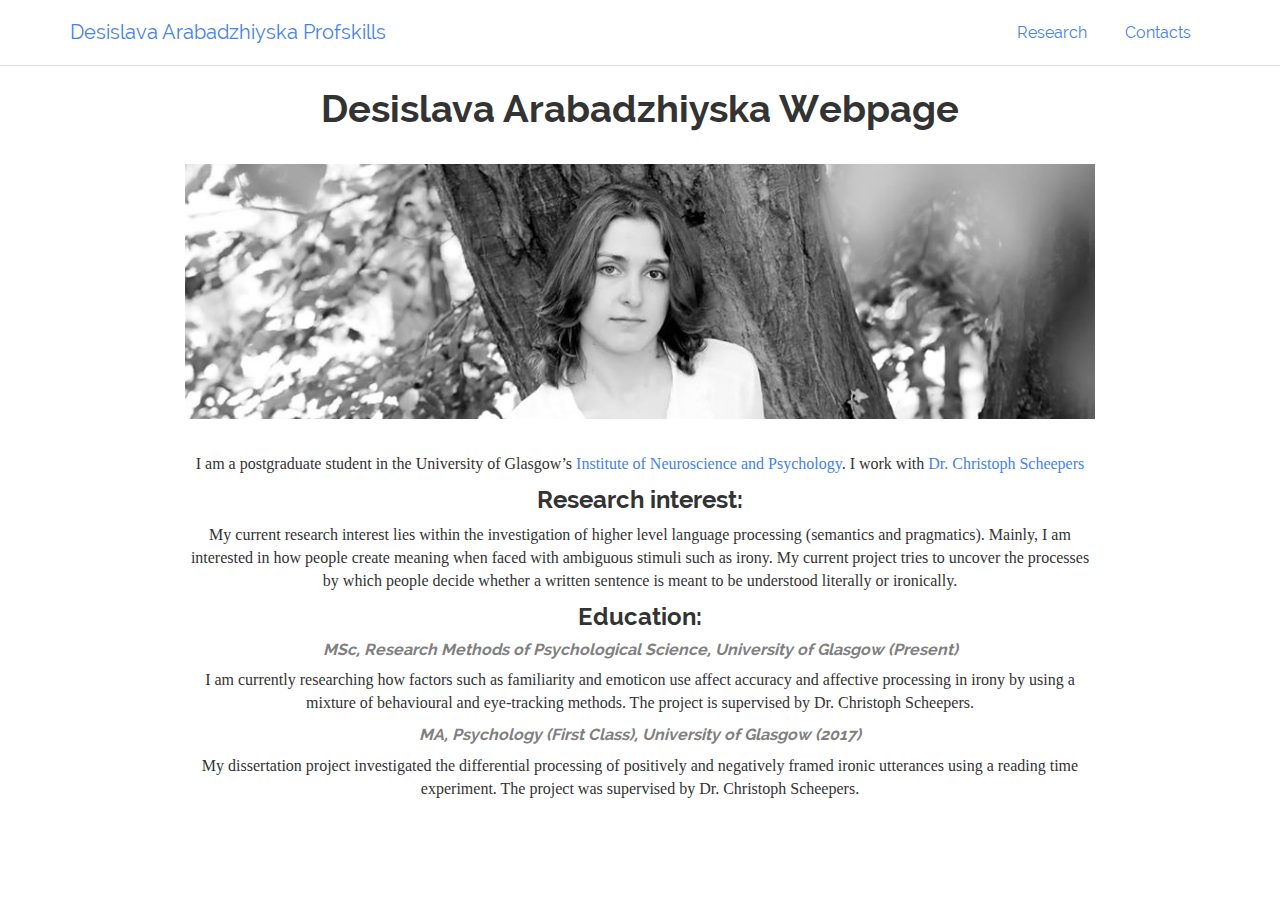
==== commit 5b39bb02: "added links" ====
--- a/docs/index.html
+++ b/docs/index.html
@@ -183,9 +183,6 @@
   <a href="Research.html">Research</a>
 </li>
 <li>
-  <a href="Research.html#skills">Technical Skills</a>
-</li>
-<li>
   <a href="Contacts.html">Contacts</a>
 </li>
       </ul>
